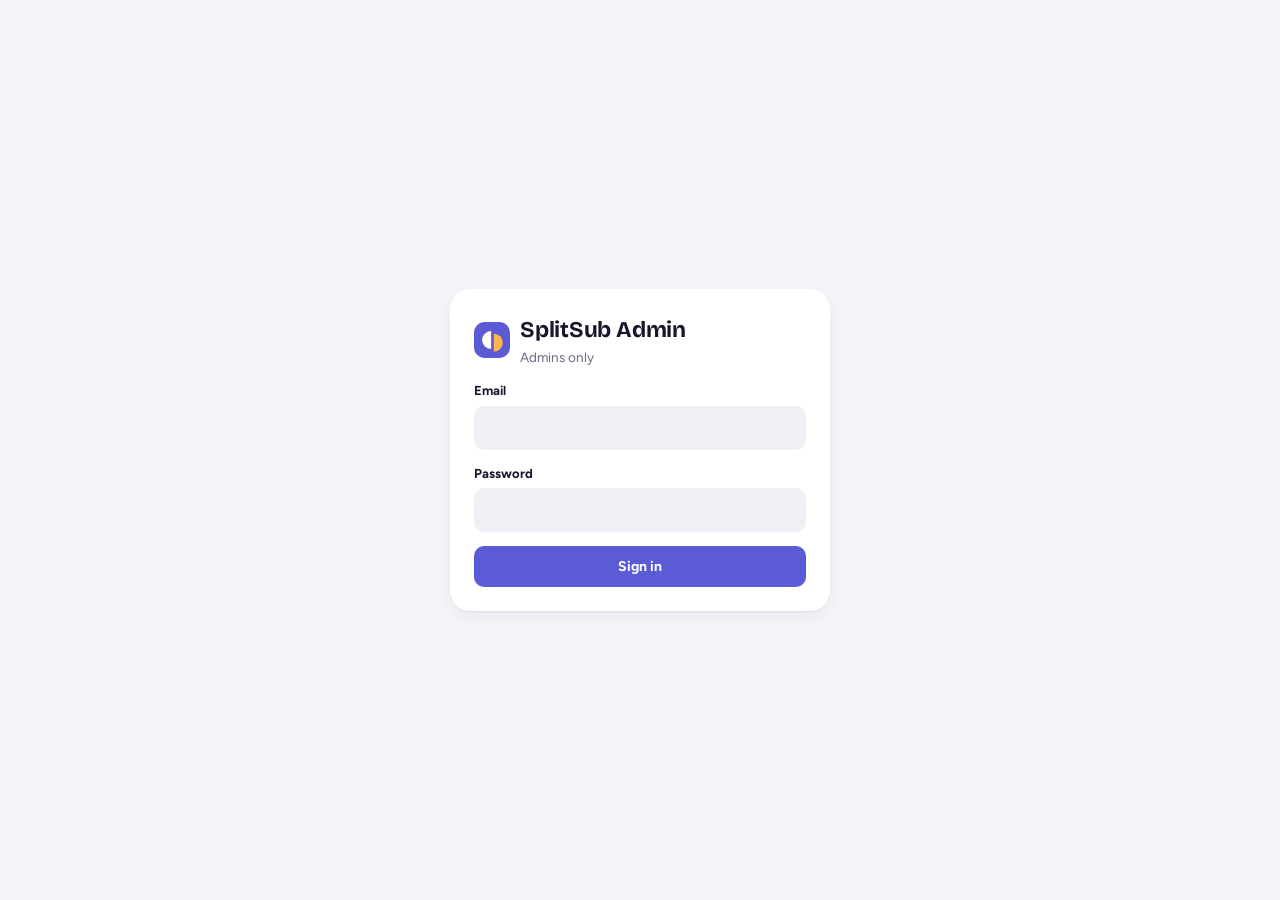
==== admin/index.html @ e093f797 "Rename brand to SplitSub (site, admin, emails, database text, tests) Co-Authored-By: Claude Sonnet 5" ====
<!doctype html>
<html lang="en">
<head>
<meta charset="utf-8">
<meta name="viewport" content="width=device-width, initial-scale=1, viewport-fit=cover">
<title>SplitSub Admin</title>
<meta name="robots" content="noindex, nofollow">
<meta name="theme-color" content="#17172B">
<link rel="icon" href="../logo-mark.svg" type="image/svg+xml">
<link rel="preconnect" href="https://fonts.googleapis.com">
<link rel="preconnect" href="https://fonts.gstatic.com" crossorigin>
<link rel="stylesheet" href="https://fonts.googleapis.com/css2?family=Bricolage+Grotesque:opsz,wght@12..96,700;12..96,800&family=Figtree:wght@400;500;600;700&display=swap">
<!--
  SUBSPLIT · ADMIN DASHBOARD (separate app, deployed at /admin/)
  This page holds NO data and NO secrets. After sign-in it asks the database
  "is this user an admin?" (admin_me). Every admin function in the database
  checks again and returns 403 to anyone who is not in public.admin_users.
  Hiding this page is NOT the security: the database is.
-->
<style>
:root{
  --bg:#F4F4F9; --surface:#FFFFFF; --surface-2:#EFEFF6; --ink:#17172B; --muted:#6B6B85; --line:#E3E3EE;
  --brand:#5B5BD6; --brand-ink:#FFFFFF; --brand-soft:#ECECFD; --brand-strong:#3F3FB0;
  --side:#17172B; --side-ink:#D9D9EA; --side-active:#2A2A48;
  --good:#14905F; --good-soft:#E1F5EC; --warn:#A15C00; --warn-soft:#FFF1D9; --bad:#C93A3A; --bad-soft:#FDE7E7;
  --scrim:rgba(23,23,43,.45); --shadow:0 1px 2px rgba(23,23,43,.05),0 6px 18px rgba(23,23,43,.05);
  --f-display:'Bricolage Grotesque','Segoe UI',system-ui,sans-serif; --f-body:'Figtree',system-ui,-apple-system,'Segoe UI',Roboto,sans-serif;
}
@media (prefers-color-scheme: dark){:root:not([data-theme="light"]){
  --bg:#0F0F1A; --surface:#181826; --surface-2:#212134; --ink:#ECECF6; --muted:#9C9CB8; --line:#2B2B42;
  --brand:#8B8BFF; --brand-ink:#0F0F1A; --brand-soft:#252550; --brand-strong:#BDBDFF;
  --side:#0B0B14; --side-ink:#C9C9DE; --side-active:#22223A;
  --good:#5AD39B; --good-soft:#15352A; --warn:#F5BC5B; --warn-soft:#3A2C12; --bad:#FF8A8A; --bad-soft:#3E1C1F;
  --scrim:rgba(0,0,0,.6); --shadow:0 1px 2px rgba(0,0,0,.3); color-scheme:dark;
}}
:root[data-theme="dark"]{
  --bg:#0F0F1A; --surface:#181826; --surface-2:#212134; --ink:#ECECF6; --muted:#9C9CB8; --line:#2B2B42;
  --brand:#8B8BFF; --brand-ink:#0F0F1A; --brand-soft:#252550; --brand-strong:#BDBDFF;
  --side:#0B0B14; --side-ink:#C9C9DE; --side-active:#22223A;
  --good:#5AD39B; --good-soft:#15352A; --warn:#F5BC5B; --warn-soft:#3A2C12; --bad:#FF8A8A; --bad-soft:#3E1C1F;
  --scrim:rgba(0,0,0,.6); --shadow:0 1px 2px rgba(0,0,0,.3); color-scheme:dark;
}
*{box-sizing:border-box} [hidden]{display:none!important}
html{-webkit-text-size-adjust:100%}
body{margin:0;background:var(--bg);color:var(--ink);font:15px/1.5 var(--f-body);-webkit-font-smoothing:antialiased}
button{font:inherit;color:inherit} h1,h2,h3{font-family:var(--f-display);margin:0;letter-spacing:-.01em;text-wrap:balance} p{margin:0}
:focus-visible{outline:2px solid var(--brand);outline-offset:2px}
.ic{width:18px;height:18px;flex:none}
.muted{color:var(--muted)} .sm{font-size:13.5px} .xs{font-size:12px} .num{font-variant-numeric:tabular-nums}
.row{display:flex;align-items:center;gap:10px} .between{justify-content:space-between} .grow{flex:1;min-width:0} .wrap-row{display:flex;flex-wrap:wrap;gap:8px}

/* layout: sidebar on desktop, scrolling tab bar on phones */
.layout{display:grid;grid-template-columns:232px 1fr;min-height:100vh}
.side{background:var(--side);color:var(--side-ink);padding:18px 12px;position:sticky;top:0;height:100vh;overflow:auto;display:flex;flex-direction:column;gap:4px}
.brandline{display:flex;align-items:center;gap:10px;padding:4px 8px 16px;font:800 19px var(--f-display);color:#fff}
.brandline svg{width:30px;height:30px}
.brandline span small{display:block;font:600 11px var(--f-body);letter-spacing:.08em;text-transform:uppercase;color:var(--side-ink);opacity:.7}
.side button.nav{display:flex;align-items:center;gap:10px;width:100%;background:none;border:0;color:var(--side-ink);padding:9px 10px;border-radius:10px;cursor:pointer;font-weight:600;font-size:14px;text-align:left}
.side button.nav[aria-current="page"]{background:var(--side-active);color:#fff}
.side .badge{margin-left:auto}
.side .who{margin-top:auto;padding:12px 8px 0;border-top:1px solid rgba(255,255,255,.08);font-size:13px;display:grid;gap:8px}
.main{min-width:0;padding:24px;display:grid;gap:18px;align-content:start;max-width:1100px}
.topnav{display:none}
@media (max-width:900px){
  .layout{grid-template-columns:1fr}
  .side{display:none}
  .topnav{display:block;position:sticky;top:env(safe-area-inset-top,0px);z-index:20;background:var(--side);color:var(--side-ink)}
  .topnav .bar1{display:flex;align-items:center;justify-content:space-between;padding:10px 16px}
  .topnav .tabs-x{display:flex;gap:4px;overflow-x:auto;padding:0 12px 10px;scrollbar-width:none}
  .topnav .tabs-x::-webkit-scrollbar{display:none}
  .topnav button.nav{background:none;border:0;color:var(--side-ink);padding:7px 12px;border-radius:999px;white-space:nowrap;font-weight:600;font-size:13.5px;cursor:pointer;display:inline-flex;gap:6px;align-items:center}
  .topnav button.nav[aria-current="page"]{background:var(--side-active);color:#fff}
  .main{padding:16px}
}
.ptitle{display:flex;align-items:flex-end;justify-content:space-between;gap:12px;flex-wrap:wrap}
.ptitle h1{font-size:26px}
.badge{background:#FFB547;color:#3A2400;border-radius:99px;font-size:11px;font-weight:800;padding:1px 7px}

.btn{display:inline-flex;align-items:center;justify-content:center;gap:6px;border:1px solid transparent;background:var(--surface-2);color:var(--ink);padding:9px 14px;border-radius:10px;font-weight:700;font-size:14px;cursor:pointer;min-height:40px;text-decoration:none}
.btn.primary{background:var(--brand);color:var(--brand-ink)} .btn.soft{background:var(--brand-soft);color:var(--brand-strong)}
.btn.line{background:transparent;border-color:var(--line)} .btn.danger{background:var(--bad-soft);color:var(--bad)} .btn.good{background:var(--good-soft);color:var(--good)}
.btn.sm{min-height:34px;padding:6px 11px;font-size:13px} .btn.block{width:100%} .btn:disabled{opacity:.5;cursor:not-allowed}
.btn[data-armed]{background:var(--bad);color:#fff}
.link{background:none;border:0;padding:0;color:var(--brand-strong);font-weight:700;cursor:pointer}

.card{background:var(--surface);border-radius:16px;padding:16px;box-shadow:var(--shadow);display:grid;gap:10px;min-width:0}
.card h3{font-size:16px}
.card.tap{cursor:pointer}
.grid{display:grid;gap:12px;grid-template-columns:repeat(auto-fill,minmax(300px,1fr))}
.stats{display:grid;gap:10px;grid-template-columns:repeat(auto-fill,minmax(170px,1fr))}
.stat{background:var(--surface);border-radius:14px;padding:14px;box-shadow:var(--shadow);display:grid;gap:2px}
.stat span{font-size:12px;color:var(--muted);font-weight:600}
.stat b{font:800 21px var(--f-display)}
.stat.alert b{color:var(--warn)}
.chips{display:flex;gap:6px;flex-wrap:wrap}
.chip{border:1px solid var(--line);background:var(--surface);color:var(--ink);border-radius:999px;padding:6px 12px;font-weight:600;font-size:13px;cursor:pointer;white-space:nowrap}
.chip[aria-pressed="true"]{background:var(--ink);color:var(--bg);border-color:var(--ink)}
.pill{display:inline-flex;align-items:center;padding:2px 9px;border-radius:999px;font-size:11.5px;font-weight:700;white-space:nowrap}
.pill.good{background:var(--good-soft);color:var(--good)} .pill.warn{background:var(--warn-soft);color:var(--warn)} .pill.bad{background:var(--bad-soft);color:var(--bad)}
.pill.neutral{background:var(--surface-2);color:var(--muted)} .pill.brand{background:var(--brand-soft);color:var(--brand-strong)}
.tile{width:38px;height:38px;border-radius:11px;display:grid;place-items:center;font:800 16px var(--f-display);flex:none;overflow:hidden}
.tile img{width:100%;height:100%;object-fit:cover}
.rows{background:var(--surface);border-radius:16px;box-shadow:var(--shadow);overflow:hidden}
.rows>div{display:flex;align-items:center;gap:12px;padding:12px 14px;border-bottom:1px solid var(--line)}
.rows>div:last-child{border-bottom:0}
.rows>div.tap{cursor:pointer} .rows>div.tap:hover{background:var(--surface-2)}
.amt{font-weight:800;white-space:nowrap;text-align:right} .amt.in{color:var(--good)} .amt.out{color:var(--ink)}
.kv{display:grid;border:1px solid var(--line);border-radius:12px;overflow:hidden}
.kv>div{display:flex;justify-content:space-between;gap:12px;padding:8px 12px;border-bottom:1px solid var(--line);font-size:14px}
.kv>div:last-child{border-bottom:0} .kv span{color:var(--muted)} .kv b{text-align:right;overflow-wrap:anywhere}
.tip{background:var(--surface-2);border-radius:10px;padding:10px 12px;font-size:13.5px;color:var(--muted)}
.tip.warn{background:var(--warn-soft);color:var(--warn)} .tip.bad{background:var(--bad-soft);color:var(--bad)} .tip.good{background:var(--good-soft);color:var(--good)}
.secret{white-space:pre-wrap;background:var(--surface-2);border-radius:10px;padding:10px 12px;font-size:14px;overflow-wrap:anywhere}
.form{display:grid;gap:12px}
.field{display:grid;gap:5px;min-width:0}
.field label{font-size:13px;font-weight:700} .field small{color:var(--muted);font-size:12px}
.two{display:grid;grid-template-columns:1fr 1fr;gap:10px}
@media (max-width:520px){.two{grid-template-columns:1fr}}
input,select,textarea{font:inherit;font-size:16px;color:var(--ink);background:var(--surface-2);border:1.5px solid transparent;border-radius:10px;padding:9px 12px;width:100%}
input:focus,select:focus,textarea:focus{outline:none;border-color:var(--brand);background:var(--surface)}
input[type=color]{padding:3px;height:42px}
textarea{min-height:80px;resize:vertical}
.check{display:flex;gap:8px;align-items:flex-start;font-size:14px;cursor:pointer}
.check input{width:18px;height:18px;margin:2px 0 0;flex:none;accent-color:var(--brand)}
.search{display:flex;gap:8px}
.search input{max-width:360px}
.msg{padding:8px 12px;border-radius:12px;max-width:85%;font-size:14px;white-space:pre-wrap}
.msg.admin{background:var(--brand-soft);justify-self:end} .msg.user{background:var(--surface-2)}
.diff{font-family:ui-monospace,Menlo,Consolas,monospace;font-size:12px;background:var(--surface-2);border-radius:8px;padding:8px;overflow-x:auto;white-space:pre}

.sheet-wrap{position:fixed;inset:0;z-index:60;background:var(--scrim);display:flex;justify-content:flex-end}
.sheet{background:var(--bg);width:100%;max-width:560px;height:100%;overflow:auto;padding:18px 18px calc(24px + env(safe-area-inset-bottom,0px));display:grid;gap:14px;align-content:start;box-shadow:-10px 0 40px rgba(0,0,0,.15)}
.sheet h2{font-size:21px}
.x{background:var(--surface-2);border:0;width:34px;height:34px;border-radius:50%;display:grid;place-items:center;cursor:pointer;color:var(--muted);flex:none}
#toast{position:fixed;left:50%;transform:translateX(-50%);bottom:calc(20px + env(safe-area-inset-bottom,0px));z-index:80;background:var(--ink);color:var(--bg);padding:11px 16px;border-radius:12px;font-weight:600;font-size:14px;max-width:calc(100% - 32px)}
.center{min-height:100vh;display:grid;place-items:center;padding:16px}
.login{width:100%;max-width:380px;background:var(--surface);border-radius:20px;padding:24px;box-shadow:var(--shadow);display:grid;gap:14px}
.empty{padding:28px;text-align:center;color:var(--muted);border:1.5px dashed var(--line);border-radius:16px}
</style>
</head>
<body>
<div id="app"><div class="center muted">Loading…</div></div>
<div id="sheet" class="sheet-wrap" hidden><div class="sheet" id="sheet-box" role="dialog" aria-modal="true"></div></div>
<div id="toast" role="status" hidden></div>
<script src="../config.js"></script>
<script src="../api.js"></script>
<script>
/* =====================================================================
   SplitSub Admin
   ===================================================================== */
const $ = (s, r = document) => r.querySelector(s);
const esc = s => String(s ?? '').replace(/[&<>"']/g, c => ({'&':'&amp;','<':'&lt;','>':'&gt;','"':'&quot;',"'":'&#39;'}[c]));
const naira = k => { k = Number(k) || 0; const f = k % 100 !== 0; return '₦' + (k / 100).toLocaleString('en-NG', {minimumFractionDigits: f ? 2 : 0, maximumFractionDigits: 2}); };
const toKobo = v => Math.round((parseFloat(String(v).replace(/[,₦\s]/g, '')) || 0) * 100);
const nairaInput = k => k == null ? '' : (k / 100).toFixed(k % 100 ? 2 : 0);
const fmtDT = t => t ? new Date(t).toLocaleString('en-GB', {day:'numeric', month:'short', year:'numeric', hour:'numeric', minute:'2-digit'}) : '—';
const fmtD = t => t ? new Date(t).toLocaleDateString('en-GB', {day:'numeric', month:'short', year:'numeric'}) : '—';
function textOn(hex){ const h = (hex || '#5B5BD6').replace('#', ''); const [r, g, b] = [0, 2, 4].map(i => parseInt(h.substr(i, 2), 16) / 255); return (0.2126*r + 0.7152*g + 0.0722*b) > 0.62 ? '#1A1A1A' : '#FFFFFF'; }
const tile = o => o.logo_url ? `<span class="tile" style="background:${esc(o.logo_color)}"><img src="${esc(o.logo_url)}" alt=""></span>` : `<span class="tile" style="background:${esc(o.logo_color || '#5B5BD6')};color:${textOn(o.logo_color)}">${esc((o.service || o.name || '?')[0])}</span>`;
const seatPrice = (normal, seats, markup) => Math.round(normal * (100 + markup) / 100 / seats / 100) * 100;
const ACCESS = {LOGIN:'Shared login', INVITE:'Invite', FAMILY:'Family invite', TEAM:'Team invite', DATA:'Data to member\'s line', OTHER:'Other'};
const ICONS = {
  home:'<path d="M3 11 12 4l9 7"/><path d="M5 10v10h14V10"/>', users:'<circle cx="9" cy="8" r="3.5"/><path d="M2.5 20a6.5 6.5 0 0 1 13 0"/><path d="M16 4.6a3.5 3.5 0 0 1 0 6.8M18 14a6.5 6.5 0 0 1 3.5 6"/>',
  grid:'<rect x="3" y="3" width="7" height="7" rx="1.5"/><rect x="14" y="3" width="7" height="7" rx="1.5"/><rect x="3" y="14" width="7" height="7" rx="1.5"/><rect x="14" y="14" width="7" height="7" rx="1.5"/>',
  list:'<path d="M8 6h13M8 12h13M8 18h13M3 6h.01M3 12h.01M3 18h.01"/>', seat:'<path d="M6 10V6a2 2 0 0 1 2-2h8a2 2 0 0 1 2 2v4"/><path d="M4 10h16v6H4zM6 16v4M18 16v4"/>',
  card:'<rect x="2.5" y="5" width="19" height="14" rx="2.5"/><path d="M2.5 10h19"/>', book:'<path d="M4 4h11a3 3 0 0 1 3 3v13H7a3 3 0 0 1-3-3z"/><path d="M4 17a3 3 0 0 1 3-3h11"/>',
  bank:'<path d="M3 10 12 4l9 6"/><path d="M5 10v8M9.5 10v8M14.5 10v8M19 10v8M3 20h18"/>', flag:'<path d="M5 21V4M5 4h11l-2 4 2 4H5"/>',
  chat:'<path d="M4 19.5 5.3 16A8 8 0 1 1 8 18.7z"/>', cog:'<circle cx="12" cy="12" r="3"/><path d="M19.4 15a1.7 1.7 0 0 0 .3 1.8l.1.1a2 2 0 1 1-2.8 2.8l-.1-.1a1.7 1.7 0 0 0-1.8-.3 1.7 1.7 0 0 0-1 1.5V21a2 2 0 1 1-4 0v-.1a1.7 1.7 0 0 0-1.1-1.5 1.7 1.7 0 0 0-1.8.3l-.1.1a2 2 0 1 1-2.8-2.8l.1-.1a1.7 1.7 0 0 0 .3-1.8 1.7 1.7 0 0 0-1.5-1H3a2 2 0 1 1 0-4h.1a1.7 1.7 0 0 0 1.5-1.1 1.7 1.7 0 0 0-.3-1.8l-.1-.1a2 2 0 1 1 2.8-2.8l.1.1a1.7 1.7 0 0 0 1.8.3H9a1.7 1.7 0 0 0 1-1.5V3a2 2 0 1 1 4 0v.1a1.7 1.7 0 0 0 1 1.5 1.7 1.7 0 0 0 1.8-.3l.1-.1a2 2 0 1 1 2.8 2.8l-.1.1a1.7 1.7 0 0 0-.3 1.8V9a1.7 1.7 0 0 0 1.5 1H21a2 2 0 1 1 0 4h-.1a1.7 1.7 0 0 0-1.5 1z"/>',
  log:'<path d="M14 3H6a2 2 0 0 0-2 2v14a2 2 0 0 0 2 2h12a2 2 0 0 0 2-2V9z"/><path d="M14 3v6h6M8 13h8M8 17h5"/>',
  check:'<path d="m5 12.5 4.5 4.5L19 7.5"/>', search:'<circle cx="11" cy="11" r="7"/><path d="m20 20-3.5-3.5"/>',
  x:'<path d="M6 6l12 12M18 6 6 18"/>', copy:'<rect x="8" y="8" width="12" height="12" rx="2.5"/><path d="M16 8V6.5A2.5 2.5 0 0 0 13.5 4h-7A2.5 2.5 0 0 0 4 6.5v7A2.5 2.5 0 0 0 6.5 16H8"/>',
  out:'<path d="M15 4h3.5A1.5 1.5 0 0 1 20 5.5v13a1.5 1.5 0 0 1-1.5 1.5H15"/><path d="M10 8l-4 4 4 4M6 12h10"/>', plus:'<path d="M12 5v14M5 12h14"/>'
};
const ic = n => `<svg class="ic" viewBox="0 0 24 24" fill="none" stroke="currentColor" stroke-width="1.8" stroke-linecap="round" stroke-linejoin="round" aria-hidden="true">${ICONS[n] || ''}</svg>`;
const LOGO = `<svg viewBox="0 0 40 40" aria-hidden="true"><rect width="40" height="40" rx="12" fill="#5B5BD6"/><path d="M19 10a10 10 0 0 0 0 20z" fill="#fff"/><path d="M22 13a10 10 0 0 1 0 20z" fill="#FFB547"/></svg>`;
const P = (cls, t) => `<span class="pill ${cls}">${esc(t)}</span>`;
const LST = {DRAFT:['neutral','Draft'], PENDING_REVIEW:['warn','Needs review'], LIVE:['good','Live'], PAUSED:['neutral','Paused'], REJECTED:['bad','Rejected'], SUSPENDED:['bad','Suspended'], EXPIRED:['neutral','Expired']};
const MST = {ACTIVE:['good','Active'], DISPUTED:['warn','Disputed'], COMPLETED:['neutral','Completed'], REFUNDED:['bad','Refunded'], PARTIALLY_REFUNDED:['neutral','Part refunded']};
const PST = {PENDING:['warn','Pending'], SUCCESS:['good','Success'], FAILED:['bad','Failed'], ABANDONED:['neutral','Cancelled']};
const WST = {PENDING:['warn','Requested'], APPROVED:['brand','Approved'], PAID:['good','Paid'], REJECTED:['bad','Rejected']};
const XST = {PENDING:['warn','Pending'], APPROVED:['good','Approved'], REJECTED:['bad','Rejected']};
const RST = {PENDING:['warn','Waiting'], IN_PROGRESS:['brand','In progress'], ADDED:['good','Added'], DECLINED:['bad','Declined']};
const DST = {OPEN:['warn','Open'], IN_REVIEW:['brand','In review'], RESOLVED:['good','Resolved'], CLOSED:['neutral','Closed']};
const TST = {OPEN:['warn','Waiting for us'], ANSWERED:['good','Answered'], CLOSED:['neutral','Closed']};
const pill = (map, k) => P(...(map[k] || ['neutral', k]));

const PAGES = [['dashboard','Dashboard','home'],['desk','Approval desk','check'],['search','Find transaction','search'],['users','Users','users'],['services','Services','grid'],['listings','Listings','list'],
  ['proofs','Proof verification','check'],['memberships','Memberships','seat'],['chats','Order chats','chat'],['payments','Payments','card'],['wallet','Wallet ledger','book'],['credits','Wallet credits','plus'],
  ['withdrawals','Withdrawals','bank'],['disputes','Disputes','flag'],['support','Support','chat'],['requests','Subscription requests','list'],['promos','Referrals & promos','flag'],['audit','Audit logs','log'],['settings','Settings','cog']];
let BADGE = {};
let ME = null, DASH = null, SETTINGS = null, page = 'dashboard', filter = {}, cache = {};
try { page = PAGES.some(p => p[0] === sessionStorage.getItem('admin-page')) ? sessionStorage.getItem('admin-page') : 'dashboard'; } catch(e){}
const app = $('#app');
let toastT;
function toast(m){ const t = $('#toast'); t.textContent = m; t.hidden = false; clearTimeout(toastT); toastT = setTimeout(() => t.hidden = true, 4200); }
function openSheet(title, body){ $('#sheet-box').innerHTML = `<div class="row between"><h2>${title}</h2><button class="x" data-act="close" aria-label="Close">${ic('x')}</button></div>${body}`; $('#sheet').hidden = false; $('#sheet-box').scrollTop = 0; }
function closeSheet(){ $('#sheet').hidden = true; }
async function copyText(t){ try { await navigator.clipboard.writeText(t); toast('Copied.'); } catch(e){ toast(t); } }

/* ---------- sign-in + admin check ---------- */
function loginScreen(msg){
  app.innerHTML = `<div class="center"><form class="login" id="f-login" novalidate>
    <div class="row">${LOGO.replace('<svg', '<svg style="width:36px;height:36px"')}<div><h2>SplitSub Admin</h2><p class="muted sm">Admins only</p></div></div>
    ${msg ? `<p class="tip bad">${esc(msg)}</p>` : ''}
    <div class="field"><label for="l-email">Email</label><input id="l-email" type="email" autocomplete="username" autocapitalize="none"></div>
    <div class="field"><label for="l-pass">Password</label><input id="l-pass" type="password" autocomplete="current-password"></div>
    <button class="btn primary block" type="submit">Sign in</button></form></div>`;
}
function deniedScreen(){
  app.innerHTML = `<div class="center"><div class="login"><h2>Access denied</h2><p class="muted">This account is not a SplitSub admin. Admin access can only be given by an existing admin.</p>
    <a class="btn primary block" href="../">Go to SplitSub</a><button class="btn line block" data-act="logout">Sign out</button></div></div>`;
}
async function boot(){
  if (!API.configured){ app.innerHTML = `<div class="center"><div class="login"><h2>Not connected</h2><p class="muted">Add your Supabase URL and publishable key to config.js.</p></div></div>`; return; }
  API.consumeAuthRedirect();
  if (!API.user){ loginScreen(); return; }
  try { ME = await API.rpc('admin_me'); }
  catch(e){ if (e.status === 403) { deniedScreen(); return; } if (e.status === 401){ API.forgetSession(); loginScreen('Your session expired. Please sign in again.'); return; } loginScreen(e.message); return; }
  try { SETTINGS = await API.rpc('admin_get_settings'); } catch(e){ SETTINGS = {categories:[]}; }
  await show(page);
}

/* ---------- shell ---------- */
function badges(){ return {listings:BADGE.listings, withdrawals:BADGE.withdrawals, disputes:BADGE.disputes, support:BADGE.support, proofs:BADGE.proofs, requests:BADGE.requests, desk:BADGE.desk}; }
function shell(inner){
  const b = badges();
  const navBtn = ([k, l, i]) => `<button class="nav" data-act="go" data-v="${k}" ${page === k ? 'aria-current="page"' : ''}>${ic(i)}<span>${l}</span>${b[k] ? `<span class="badge">${b[k]}</span>` : ''}</button>`;
  return `<div class="layout">
    <aside class="side">${`<div class="brandline">${LOGO}<span>SplitSub<small>Admin</small></span></div>`}${PAGES.map(navBtn).join('')}
      <div class="who"><span>@${esc(ME.username)}</span><button class="btn sm line" style="color:var(--side-ink);border-color:rgba(255,255,255,.15)" data-act="logout">${ic('out')} Sign out</button></div></aside>
    <div style="min-width:0"><div class="topnav"><div class="bar1"><div class="brandline" style="padding:0">${LOGO}<span>Admin</span></div><button class="btn sm line" style="color:var(--side-ink);border-color:rgba(255,255,255,.15)" data-act="logout">Sign out</button></div>
      <div class="tabs-x">${PAGES.map(navBtn).join('')}</div></div>
      <main class="main">${inner}</main></div></div>`;
}
async function show(p, keepFilter){
  page = p; try { sessionStorage.setItem('admin-page', p); } catch(e){}
  if (!keepFilter) filter = {};
  app.innerHTML = shell(`<p class="muted">Loading…</p>`);
  try {
    [DASH, BADGE] = await Promise.all([API.rpc('admin_dashboard'), API.rpc('admin_badges')]);
    app.innerHTML = shell(await PAGE[p]());
  } catch(e){
    if (e.status === 403){ deniedScreen(); return; }
    app.innerHTML = shell(`<div class="tip bad">${esc(e.message)}</div><button class="btn primary" data-act="go" data-v="${p}">Try again</button>`);
  }
}
const reload = () => show(page, true);
function chipsFor(key, options, current){ return `<div class="chips">${options.map(([v, l]) => `<button class="chip" data-act="filter" data-k="${key}" data-v="${v}" aria-pressed="${(current || '') === v}">${l}</button>`).join('')}</div>`; }

/* ---------- pages ---------- */
const PAGE = {
  async dashboard(){
    const d = DASH;
    const s = (label, v, alert) => `<div class="stat ${alert ? 'alert' : ''}"><span>${label}</span><b class="num">${v}</b></div>`;
    const todo = [[d.pending_reviews, 'listing(s) to review', 'listings'], [d.open_disputes, 'open dispute(s)', 'disputes'], [d.withdrawals_due, 'withdrawal(s) to pay', 'withdrawals'],
      [d.open_tickets, 'support message(s) waiting', 'support'], [d.pending_payments, 'payment(s) stuck in pending', 'payments']].filter(x => x[0]);
    return `<div class="ptitle"><h1>Dashboard</h1>${d.ledger_ok ? P('good', 'Ledger balanced') : `<button class="btn danger sm" data-act="go" data-v="wallet">Ledger mismatch: check now</button>`}</div>
    <div class="stats">
      ${s('Users', d.users)}${s('Hosts', d.hosts)}${s('Live listings', d.live_listings)}${s('Active seats', d.active_memberships)}
      ${s('Payments today', naira(d.payments_today_kobo))}${s('Money held for hosts', naira(d.escrow_kobo))}${s('Platform fees earned', naira(d.fees_kobo))}
      ${s('Customer wallets', naira(d.wallets_kobo))}${s('Host earnings owed', naira(d.earnings_kobo))}${s('Withdrawals to pay', naira(d.withdrawals_due_kobo), d.withdrawals_due)}
    </div>
    <div class="grid">
      <div class="card"><h3>Needs attention</h3>${todo.length ? todo.map(([n, l, p]) => `<button class="btn line block" style="justify-content:space-between" data-act="go" data-v="${p}"><span>${n} ${l}</span><span>→</span></button>`).join('') : '<p class="muted sm">Nothing waiting. All clear.</p>'}</div>
      <div class="card"><h3>Recent admin activity</h3>${d.recent.length ? d.recent.map(a => `<div class="row between sm"><span><b>${esc(a.action.replace(/_/g, ' ').toLowerCase())}</b> · ${esc(a.entity)} <span class="muted">by @${esc(a.admin || '?')}</span></span><span class="muted xs">${fmtDT(a.created_at)}</span></div>`).join('') : '<p class="muted sm">No activity yet.</p>'}</div>
    </div>
    <p class="tip">Money owed to people (customer wallets + host earnings + money held + withdrawals to pay) must always be in your bank or Paystack balance.</p>`;
  },

  async users(){
    const list = cache.users = await API.rpc('admin_users', {p_search:filter.q || ''});
    return `<div class="ptitle"><h1>Users</h1><span class="muted">${list.length} shown</span></div>
    <form class="search" id="f-usearch"><input id="u-q" type="search" placeholder="Name, @username, email or phone" value="${esc(filter.q || '')}"><button class="btn primary">Search</button></form>
    <div class="rows">${list.length ? list.map(u => `<div class="tap" data-act="user" data-id="${u.id}">
      <span class="grow"><b>${esc(u.full_name || u.email)}</b> <span class="muted sm">@${esc(u.username)}</span><br><span class="muted xs">${esc(u.email)} · ${esc(u.phone || 'no phone')} · joined ${fmtD(u.created_at)}</span></span>
      <span class="wrap-row" style="justify-content:flex-end">${u.is_admin ? P('brand', 'Admin') : ''}${u.verified_host ? P('good', 'Verified host') : ''}${u.status === 'SUSPENDED' ? P('bad', 'Suspended') : ''}</span>
      <span class="amt num">${naira(u.wallet_kobo)}<br><span class="muted xs">earn ${naira(u.earnings_kobo)}</span></span></div>`).join('') : '<div><span class="muted">No users match.</span></div>'}</div>`;
  },

  async services(){
    const list = cache.services = await API.rpc('admin_services');
    return `<div class="ptitle"><h1>Services & pricing rules</h1><button class="btn primary" data-act="svc">${ic('plus')} Add service</button></div>
    <p class="tip">Normal prices, seat limits, markup ranges (10%–30%), access methods and durations live here. Hosts cannot change them. Changes apply to all listings straight away and are recorded in the audit log.</p>
    <div class="grid">${list.map(s => `<div class="card">
      <div class="row">${tile(s)}<div class="grow"><h3>${esc(s.name)}</h3><p class="muted xs">${esc(s.category)}</p></div>${s.active ? P('good', 'On') : P('neutral', 'Off')}</div>
      ${s.sharing_rules ? `<p class="sm muted">${esc(s.sharing_rules)}</p>` : ''}
      ${s.notes ? `<p class="tip">${esc(s.notes)}</p>` : ''}
      <div class="rows" style="box-shadow:none;border:1px solid var(--line)">${s.plans.map(p => `<div class="tap" data-act="plan" data-id="${p.id}" data-s="${s.id}">
        <span class="grow"><b>${esc(p.name)}</b> ${p.active ? '' : P('neutral', 'Off')}<br><span class="muted xs">${naira(p.normal_price_kobo)} · ${p.max_seats} seats · ${ACCESS[p.access_type]} · ${p.duration_days} days · markup ${p.min_markup_pct}–${p.max_markup_pct}% · ${p.listings} listing(s)</span></span>
        <span class="amt num">${naira(p.example_seat_kobo)}<br><span class="muted xs">max seat price</span></span></div>`).join('') || '<div><span class="muted sm">No plans yet.</span></div>'}</div>
      <div class="wrap-row"><button class="btn sm soft" data-act="svc" data-id="${s.id}">Edit service</button><button class="btn sm line" data-act="plan" data-s="${s.id}">${ic('plus')} Add plan</button></div>
    </div>`).join('')}</div>`;
  },

  async listings(){
    const st = filter.status ?? 'PENDING_REVIEW';
    const list = cache.listings = await API.rpc('admin_listings', {p_status:st});
    return `<div class="ptitle"><h1>Listings</h1></div>
    ${chipsFor('status', [['PENDING_REVIEW','Needs review'],['LIVE','Live'],['PAUSED','Paused'],['REJECTED','Rejected'],['SUSPENDED','Suspended'],['DRAFT','Draft'],['EXPIRED','Expired'],['','All']], st)}
    <div class="rows">${list.length ? list.map(l => `<div class="tap" data-act="listing" data-id="${l.id}">${tile(l)}
      <span class="grow"><b>${esc(l.service)} · ${esc(l.plan)}</b><br><span class="muted xs">@${esc(l.host_username)}${l.host_verified ? ' ✓' : ''} · ${l.markup_pct}% markup · ${l.seats_occupied}/${l.seats_total} seats · ${l.proof_uploaded ? 'proof uploaded' : 'no proof'} · ${fmtD(l.submitted_at || l.created_at)}</span></span>
      ${pill(LST, l.status)}<span class="amt num">${naira(l.seat_kobo)}</span></div>`).join('') : '<div><span class="muted">Nothing here.</span></div>'}</div>`;
  },

  async memberships(){
    const st = filter.status ?? 'ACTIVE';
    const list = cache.memberships = await API.rpc('admin_memberships', {p_status:st});
    return `<div class="ptitle"><h1>Memberships</h1></div>
    ${chipsFor('status', [['ACTIVE','Active'],['DISPUTED','Disputed'],['COMPLETED','Completed'],['REFUNDED','Refunded'],['PARTIALLY_REFUNDED','Part refunded'],['','All']], st)}
    <div class="rows">${list.length ? list.map(m => `<div class="tap" data-act="membership" data-id="${m.id}">
      <span class="grow"><b>${esc(m.service)} · ${esc(m.plan)}</b><br><span class="muted xs">${esc(m.txn_ref || '')} · @${esc(m.buyer)} → host @${esc(m.host)} · ${fmtD(m.starts_at)} – ${fmtD(m.ends_at)} · money ${m.escrow.toLowerCase()}${m.escrow === 'HELD' ? ' until ' + fmtD(m.release_at) : ''}</span></span>
      ${pill(MST, m.status)}<span class="amt num">${naira(m.amount_kobo)}</span></div>`).join('') : '<div><span class="muted">Nothing here.</span></div>'}</div>`;
  },

  async payments(){
    const st = filter.status ?? '';
    const list = await API.rpc('admin_payments', {p_status:st});
    return `<div class="ptitle"><h1>Payments (Paystack)</h1></div>
    ${chipsFor('status', [['','All'],['PENDING','Pending'],['SUCCESS','Success'],['FAILED','Failed'],['ABANDONED','Cancelled']], st)}
    <p class="tip">Every payment is verified with Paystack on the server before money reaches a wallet. A pending payment can be re-checked here.</p>
    <div class="rows">${list.length ? list.map(x => `<div>
      <span class="grow"><b>${naira(x.amount_kobo)} · ${x.purpose === 'SEAT' ? 'Seat' : 'Top-up'}</b> <span class="muted sm">@${esc(x.user)}</span><br><span class="muted xs">${esc(x.reference)} · ${fmtDT(x.created_at)}${x.channel ? ' · ' + esc(x.channel) : ''}${x.note ? ' · ' + esc(x.note) : ''}</span></span>
      ${pill(PST, x.status)}${x.status === 'PENDING' ? `<button class="btn sm soft" data-act="recheck" data-v="${esc(x.reference)}">Check with Paystack</button>` : ''}</div>`).join('') : '<div><span class="muted">No payments.</span></div>'}</div>`;
  },

  async wallet(){
    const [bad, list] = await Promise.all([API.rpc('admin_ledger_check'), API.rpc('admin_ledger', {p_type:filter.type || ''})]);
    const types = ['','TOP_UP','SUBSCRIPTION','PURCHASE_FEE','HOST_EARNING_PENDING','PENDING_RELEASED','HOST_EARNING','PLATFORM_FEE','REFUND','EARNING_REVERSED','WITHDRAWAL','WITHDRAWAL_FEE','WITHDRAWAL_REVERSED','TRANSFER_IN','TRANSFER_OUT','ADJUSTMENT','ADMIN_CREDIT','REFERRAL_REWARD'];
    return `<div class="ptitle"><h1>Wallet ledger</h1><select id="ledger-type" style="max-width:240px">${types.map(t => `<option value="${t}" ${t === (filter.type || '') ? 'selected' : ''}>${t ? t.replace(/_/g, ' ').toLowerCase() : 'All types'}</option>`).join('')}</select></div>
    ${bad.length ? `<div class="tip bad"><b>${bad.length} account(s) don't match their ledger.</b> ${bad.map(b => `@${esc(b.owner || 'SplitSub')} ${b.kind}: balance ${naira(b.balance_kobo)} vs ledger ${naira(b.ledger_kobo)}`).join('; ')}</div>` : `<p class="tip good">Every balance matches its ledger.</p>`}
    <p class="tip">Every balance change is a row here. Balances are never edited directly. To correct one, use Users → Adjust balance (it adds a ledger row and an audit log).</p>
    <div class="rows">${list.length ? list.map(t => `<div><span class="grow"><b>${esc(t.type.replace(/_/g, ' ').toLowerCase())}</b> <span class="muted sm">@${esc(t.user)} · ${esc(t.account.toLowerCase())}</span><br><span class="muted xs">${esc(t.description)} · ${esc(t.reference)} · ${fmtDT(t.created_at)}</span></span>
      <span class="amt num ${t.amount_kobo > 0 ? 'in' : 'out'}">${t.amount_kobo > 0 ? '+' : '−'}${naira(Math.abs(t.amount_kobo))}<br><span class="muted xs">bal ${naira(t.balance_after_kobo)}</span></span></div>`).join('') : '<div><span class="muted">No entries.</span></div>'}</div>`;
  },

  async withdrawals(){
    const st = filter.status ?? 'PENDING';
    const list = await API.rpc('admin_withdrawals', {p_status:st});
    return `<div class="ptitle"><h1>Withdrawals</h1></div>
    ${chipsFor('status', [['PENDING','Requested'],['APPROVED','Approved'],['PAID','Paid'],['REJECTED','Rejected'],['','All']], st)}
    <p class="tip">Send the money from your bank app or Paystack Transfers first, then tap “Mark as paid”. Rejecting returns the money to the host's earnings.</p>
    <div class="grid">${list.length ? list.map(w => `<div class="card">
      <div class="row between"><div><b class="num" style="font-size:20px">Pay ${naira(w.payout_kobo)}</b><p class="muted sm">Requested ${naira(w.amount_kobo)} − fee ${naira(w.fee_kobo)}<br>@${esc(w.user)} · ${esc(w.full_name)} · ${fmtDT(w.created_at)}<br>ID ${esc(w.reference)}</p></div>${pill(WST, w.status)}</div>
      <div class="kv"><div><span>Bank</span><b>${esc(w.bank_name)}</b></div><div><span>Account number</span><b class="num">${esc(w.account_number)} <button class="link" data-act="copy" data-v="${esc(w.account_number)}">copy</button></b></div><div><span>Account name</span><b>${esc(w.account_name)}</b></div></div>
      ${w.admin_note ? `<p class="tip">${esc(w.admin_note)}</p>` : ''}
      ${w.status === 'PENDING' || w.status === 'APPROVED' ? `<input placeholder="Note (required to reject)" id="wn-${w.id}">
        <div class="wrap-row">${w.status === 'PENDING' ? `<button class="btn sm soft" data-act="wd" data-id="${w.id}" data-v="APPROVE">Approve</button>` : ''}
        <button class="btn sm primary" data-act="wd" data-id="${w.id}" data-v="PAID" data-confirm="Tap again: I sent the money">Mark as paid</button>
        <button class="btn sm danger" data-act="wd" data-id="${w.id}" data-v="REJECT" data-confirm="Tap again to reject">Reject</button></div>` : ''}
    </div>`).join('') : '<div class="empty">Nothing here.</div>'}</div>`;
  },

  async disputes(){
    const st = filter.status ?? 'OPEN';
    const list = await API.rpc('admin_disputes', {p_status:st});
    const reasons = {NOT_WORKING:'Stopped working', NO_ACCESS:'No access/invite', WRONG_PLAN:'Wrong plan', REMOVED:'Removed from plan', OTHER:'Other', HOST_NO_RESPONSE:'Host not responding', INVALID_CREDENTIALS:'Invalid credentials', ACCESS_NOT_WORKING:'Access not working', WRONG_SUBSCRIPTION:'Wrong subscription', PAYMENT_ORDER:'Payment/order problem'};
    return `<div class="ptitle"><h1>Disputes & refunds</h1></div>
    ${chipsFor('status', [['OPEN','Open'],['IN_REVIEW','In review'],['RESOLVED','Resolved'],['CLOSED','Closed'],['','All']], st)}
    <div class="grid">${list.length ? list.map(d => `<div class="card">
      <div class="row between"><div><b>${esc(d.service)} · ${esc(d.plan)}</b><p class="muted sm">${reasons[d.reason] || d.reason} · raised by the <b>${esc((d.raised_by_role || 'BUYER').toLowerCase())}</b> · ${fmtDT(d.created_at)}<br>Order ${esc(d.txn_ref || '')}</p></div>${pill(DST, d.status)}</div>
      <button class="btn sm soft" data-act="achat" data-id="${d.membership_id}">${ic('chat')} Open order chat</button>
      <div class="kv"><div><span>Member</span><b>@${esc(d.buyer)} · ${esc(d.buyer_email)}</b></div><div><span>Access sent to</span><b>${esc(d.contact || '—')}</b></div>
        <div><span>Host</span><b>@${esc(d.host)} · ${esc(d.host_email)}</b></div><div><span>Paid</span><b class="num">${naira(d.amount_kobo)} (${esc(d.escrow.toLowerCase())})</b></div></div>
      <p class="secret">${esc((d.raised_by_role || 'BUYER') === 'HOST' ? 'Host' : 'Member')} report: ${esc(d.details)}</p>
      ${d.host_response ? `<p class="secret">Host: ${esc(d.host_response)}</p>` : '<p class="muted sm">Host has not replied yet.</p>'}
      ${d.resolution ? `<p class="tip good">Resolved: ${esc(d.resolution.replace(/_/g, ' ').toLowerCase())}${d.refund_kobo ? ' · ' + naira(d.refund_kobo) : ''}${d.admin_note ? ' · ' + esc(d.admin_note) : ''}</p>` : ''}
      ${d.status === 'OPEN' || d.status === 'IN_REVIEW' ? `
        <textarea id="dn-${d.id}" placeholder="Note to member and host (required for refunds)"></textarea>
        <div class="row"><input id="da-${d.id}" inputmode="decimal" placeholder="Partial refund ₦" style="max-width:170px"><button class="btn sm soft" data-act="dispute" data-id="${d.id}" data-v="PARTIAL_REFUND" data-confirm="Tap again to refund part">Partial refund</button></div>
        <div class="wrap-row">
          <button class="btn sm line" data-act="dispute" data-id="${d.id}" data-v="IN_REVIEW">Mark in review</button>
          <button class="btn sm line" data-act="dispute" data-id="${d.id}" data-v="REQUEST_PROOF">Ask host for proof</button>
          <button class="btn sm danger" data-act="dispute" data-id="${d.id}" data-v="REFUND" data-confirm="Tap again: full refund">Full refund</button>
          <button class="btn sm good" data-act="dispute" data-id="${d.id}" data-v="RELEASE" data-confirm="Tap again: pay host">Release to host</button>
          <button class="btn sm line" data-act="dispute" data-id="${d.id}" data-v="NO_ACTION">Close (no money change)</button>
          <button class="btn sm danger" data-act="dispute" data-id="${d.id}" data-v="SUSPEND_LISTING" data-confirm="Tap again to suspend listing">Suspend listing</button>
          <button class="btn sm danger" data-act="dispute" data-id="${d.id}" data-v="SUSPEND_HOST" data-confirm="Tap again to suspend host">Suspend host</button>
        </div>` : ''}
    </div>`).join('') : '<div class="empty">No disputes here.</div>'}</div>`;
  },

  async support(){
    const st = filter.status ?? 'OPEN';
    const list = cache.tickets = await API.rpc('admin_tickets', {p_status:st});
    return `<div class="ptitle"><h1>Support</h1></div>
    ${chipsFor('status', [['OPEN','Waiting for us'],['ANSWERED','Answered'],['CLOSED','Closed'],['','All']], st)}
    <div class="rows">${list.length ? list.map(t => `<div class="tap" data-act="ticket" data-id="${t.id}"><span class="grow"><b>${esc(t.subject)}</b><br><span class="muted xs">@${esc(t.user)} · ${esc(t.email)} · ${fmtDT(t.updated_at)} · ${(t.messages || []).length} message(s)</span></span>${pill(TST, t.status)}</div>`).join('') : '<div><span class="muted">No messages here.</span></div>'}</div>`;
  },

  async settings(){
    const s = SETTINGS = await API.rpc('admin_get_settings');
    return `<div class="ptitle"><h1>Platform settings</h1></div>
    <form class="form" id="f-settings" novalidate>
      <div class="card form"><h3>Website text</h3>
        <div class="field"><label for="st-name">Website name</label><input id="st-name" value="${esc(s.site_name)}"></div>
        <div class="field"><label for="st-title">Headline</label><input id="st-title" value="${esc(s.hero_title)}"></div>
        <div class="field"><label for="st-text">Text under the headline</label><textarea id="st-text">${esc(s.hero_text)}</textarea></div>
        <div class="field"><label for="st-notice">Announcement banner (empty = hidden)</label><input id="st-notice" value="${esc(s.notice)}"></div>
        <div class="field"><label for="st-cats">Categories (comma separated)</label><input id="st-cats" value="${esc((s.categories || []).join(', '))}"></div></div>
      <div class="card form"><h3>Support contacts</h3>
        <div class="field"><label for="st-walink">WhatsApp Support Link</label><input id="st-walink" inputmode="url" autocapitalize="none" value="${esc(s.support_whatsapp_link || '')}" placeholder="https://wa.me/2348012345678"><small>Customers tap this to chat with you. Use a wa.me link or a chat.whatsapp.com invite link. Empty = hide the button.</small></div>
        <div class="two"><div class="field"><label for="st-wa">Old WhatsApp number (digits, optional)</label><input id="st-wa" inputmode="tel" value="${esc(s.support_whatsapp)}" placeholder="2348012345678"></div>
        <div class="field"><label for="st-email">Support email</label><input id="st-email" type="email" value="${esc(s.support_email)}"></div></div></div>
      <div class="card form"><h3>Money rules</h3>
        <div class="kv"><div><span>Platform commission</span><b>${s.fee_bps / 100}% (fixed in the database)</b></div><div><span>Host markup limit</span><b>10% to 30% (fixed)</b></div><div><span>Purchase fee</span><b>₦200 flat (fixed)</b></div><div><span>Withdrawal fee</span><b>₦200 flat (fixed)</b></div><div><span>Escrow for host earnings</span><b>30 days (fixed)</b></div><div><span>Minimums</span><b>Deposit ₦100 · Withdrawal ₦1,000 or more</b></div></div>
        <div class="two"><div class="field"><label for="st-minw">Smallest withdrawal (₦)</label><input id="st-minw" inputmode="decimal" value="${nairaInput(s.min_withdrawal_kobo)}"></div>
        <div class="field"><label for="st-mint">Smallest top-up (₦)</label><input id="st-mint" inputmode="decimal" value="${nairaInput(s.min_topup_kobo)}"></div>
        <div class="field"><label for="st-maxt">Largest top-up (₦)</label><input id="st-maxt" inputmode="decimal" value="${nairaInput(s.max_topup_kobo)}"></div>
        <div class="field"><label for="st-renew">Renewal window (days before end)</label><input id="st-renew" inputmode="numeric" value="${s.renewal_window_days}"></div>
        <div class="field"><label for="st-remind">Send “ends soon” reminder (days before)</label><input id="st-remind" inputmode="numeric" value="${s.reminder_days}"></div></div>
        <label class="check"><input type="checkbox" id="st-auto" ${s.auto_approve_listings ? 'checked' : ''}> Auto-approve listings for plans that don't require verification</label></div>
      <button class="btn primary" type="submit">Save settings</button>
    </form>
    <form class="card form" id="f-broadcast" novalidate><h3>Send a notification</h3>
      <div class="field"><label for="bc-title">Title</label><input id="bc-title" maxlength="120"></div>
      <div class="field"><label for="bc-body">Message</label><textarea id="bc-body"></textarea></div>
      <div class="field"><label for="bc-user">Only to this username (empty = everyone)</label><input id="bc-user" autocapitalize="none"></div>
      <button class="btn soft" type="submit" data-confirm="Tap again to send">Send</button></form>`;
  },

  async desk(){
    const d = await API.rpc('admin_approval_desk'), t = d.totals;
    const s = (label, v, alert) => `<div class="stat ${alert ? 'alert' : ''}"><span>${label}</span><b class="num">${v}</b></div>`;
    return `<div class="ptitle"><h1>Payment & Order Approval Desk</h1></div>
    <div class="stats">${s('Pending payments', t.pending_payments + ' · ' + naira(t.pending_payments_kobo), t.pending_payments)}${s('Withdrawals to pay', t.pending_withdrawals + ' · ' + naira(t.pending_withdrawals_kobo), t.pending_withdrawals)}${s('Orders needing attention', t.attention_orders, t.attention_orders)}${s('Rejected / failed (7 days)', t.rejected)}</div>
    <h3>Pending payments</h3>
    <div class="grid">${d.payments.length ? d.payments.map(x => `<div class="card"><div class="row between"><div><b class="num">${naira(x.amount_kobo)}</b> <span class="muted sm">${x.purpose === 'SEAT' ? 'Seat' : 'Deposit'} · @${esc(x.user)}</span><p class="muted xs">${esc(x.reference)} · ${fmtDT(x.created_at)}</p></div>${pill(PST, x.status)}</div>
      <input id="pn-${esc(x.reference)}" placeholder="Reason (required to reject)">
      <div class="wrap-row"><button class="btn sm primary" data-act="recheck" data-v="${esc(x.reference)}">Approve: check with Paystack</button><button class="btn sm danger" data-act="preject" data-v="${esc(x.reference)}" data-confirm="Tap again to reject">Reject</button><button class="btn sm line" data-act="findtx" data-v="${esc(x.reference)}">Details</button></div></div>`).join('') : '<div class="empty">No pending payments.</div>'}</div>
    <h3>Withdrawals waiting</h3>
    <div class="grid">${d.withdrawals.length ? d.withdrawals.map(w => `<div class="card"><div class="row between"><div><b class="num">Pay ${naira(w.payout_kobo)}</b> <span class="muted sm">@${esc(w.user)}</span><p class="muted xs">Requested ${naira(w.amount_kobo)} − fee ${naira(w.fee_kobo)} · ${esc(w.reference)}</p></div>${pill(WST, w.status)}</div>
      <div class="kv"><div><span>Bank</span><b>${esc(w.bank_name)} · ${esc(w.account_number)}</b></div><div><span>Account name</span><b>${esc(w.account_name)}</b></div></div>
      <input id="wn-${w.id}" placeholder="Note (required to reject)">
      <div class="wrap-row">${w.status === 'PENDING' ? `<button class="btn sm soft" data-act="wd" data-id="${w.id}" data-v="APPROVE">Approve</button>` : ''}
        <button class="btn sm primary" data-act="wd" data-id="${w.id}" data-v="PAID" data-confirm="Tap again: I sent the money">Mark as paid</button>
        <button class="btn sm danger" data-act="wd" data-id="${w.id}" data-v="REJECT" data-confirm="Tap again to reject">Reject</button></div></div>`).join('') : '<div class="empty">No withdrawals waiting.</div>'}</div>
    <h3>Orders needing attention</h3>
    <div class="rows">${d.orders.length ? d.orders.map(o => `<div class="tap" data-act="achat" data-id="${o.id}"><span class="grow"><b>${esc(o.service)}</b> <span class="muted sm">${esc(o.txn_ref || '')}</span><br><span class="muted xs">@${esc(o.buyer)} → @${esc(o.host)} · ${esc(o.why)}</span></span>${pill(MST, o.status)}<span class="amt num">${naira(o.total_kobo)}</span></div>`).join('') : '<div><span class="muted">None.</span></div>'}</div>
    <h3>Rejected & failed (last 7 days)</h3>
    <div class="rows">${d.rejected.length ? d.rejected.map(r => `<div class="tap" data-act="findtx" data-v="${esc(r.ref)}"><span class="grow"><b>${esc(r.kind.toLowerCase())}</b> <span class="muted sm">@${esc(r.user)} · ${esc(r.ref)}</span><br><span class="muted xs">${esc(r.note || '')} · ${fmtDT(r.at)}</span></span>${pill({FAILED:['bad','Failed'],ABANDONED:['neutral','Cancelled'],REJECTED:['bad','Rejected']}, r.status)}<span class="amt num">${naira(r.amount_kobo)}</span></div>`).join('') : '<div><span class="muted">None.</span></div>'}</div>
    <h3>Pending by user</h3>
    <div class="rows">${d.by_user.length ? d.by_user.map(u => `<div class="tap" data-act="userid" data-id="${u.user_id}"><span class="grow"><b>@${esc(u.user)}</b><br><span class="muted xs">${u.payments} payment(s) · ${u.withdrawals} withdrawal(s)</span></span><span class="amt num">${naira(u.amount_kobo)}</span></div>`).join('') : '<div><span class="muted">None.</span></div>'}</div>`;
  },

  async search(){
    const r = cache.search;
    return `<div class="ptitle"><h1>Find a transaction</h1></div>
    <form class="search" id="f-search"><input id="sq" placeholder="Transaction ID, order ID, payment reference or withdrawal ID" value="${esc(filter.sq || '')}" autocapitalize="none"><button class="btn primary">Search</button></form>
    <p class="tip">Works with order IDs (SUB-…), payment references (SS-…), withdrawal IDs (WDR-…), ledger IDs (PAY-, REL-, CRD-…) and dispute IDs.</p>
    ${r ? txnView(r) : ''}`;
  },

  async proofs(){
    const st = filter.status ?? 'PENDING';
    const list = cache.proofs = await API.rpc('admin_proofs', {p_status:st});
    return `<div class="ptitle"><h1>Proof of purchase verification</h1></div>
    ${chipsFor('status', [['PENDING','Pending'],['APPROVED','Approved'],['REJECTED','Rejected'],['','All']], st)}
    <p class="tip">A listing cannot go live until its proof is approved here. Open the proof, check that it matches the service and plan, then approve or reject with a reason.</p>
    <div class="rows">${list.length ? list.map(h => `<div class="tap" data-act="proofsheet" data-id="${h.id}"><span class="grow"><b>${esc(h.service)} · ${esc(h.plan)}</b><br><span class="muted xs">@${esc(h.host)}${h.host_verified ? ' ✓' : ''} · submitted ${fmtDT(h.submitted_at)}${h.agreement_at ? ' · escrow agreement ✓' : ''}</span></span>${pill(XST, h.status)}</div>`).join('') : '<div><span class="muted">Nothing here.</span></div>'}</div>`;
  },

  async chats(){
    const list = cache.chats = await API.rpc('admin_order_chats', {p_search:filter.cq || ''});
    return `<div class="ptitle"><h1>Order chats</h1><span class="muted">${list.length} orders</span></div>
    <form class="search" id="f-csearch"><input id="cq" placeholder="Order ID or username" value="${esc(filter.cq || '')}" autocapitalize="none"><button class="btn primary">Search</button></form>
    <div class="rows">${list.length ? list.map(o => `<div class="tap" data-act="achat" data-id="${o.id}">${tile(o)}<span class="grow"><b>${esc(o.service)}</b> <span class="muted sm">${esc(o.txn_ref || '')}</span><br><span class="muted xs">@${esc(o.buyer)} ↔ @${esc(o.host)} · ${o.messages} message(s)${o.last_message ? ' · “' + esc(o.last_message) + '”' : ''}</span></span>${pill(MST, o.status)}</div>`).join('') : '<div><span class="muted">No orders match.</span></div>'}</div>`;
  },

  async requests(){
    const st = filter.status ?? 'PENDING';
    const list = cache.requests = await API.rpc('admin_requests', {p_status:st});
    return `<div class="ptitle"><h1>Subscription requests</h1></div>
    ${chipsFor('status', [['PENDING','Waiting'],['IN_PROGRESS','In progress'],['ADDED','Added'],['DECLINED','Declined'],['','All']], st)}
    <p class="tip">When you add a service with the same name in Services, matching requests close automatically and the users are notified.</p>
    <div class="rows">${list.length ? list.map(r => `<div class="tap" data-act="reqsheet" data-id="${r.id}"><span class="grow"><b>${esc(r.service_name)}</b>${r.same_requests > 1 ? ` <span class="pill brand">${r.same_requests} people asked</span>` : ''}<br><span class="muted xs">@${esc(r.user)} · ${fmtDT(r.created_at)}${r.details ? ' · ' + esc(r.details) : ''}</span></span>${pill(RST, r.status)}</div>`).join('') : '<div><span class="muted">Nothing here.</span></div>'}</div>`;
  },

  async promos(){
    const [list, refs] = await Promise.all([API.rpc('admin_promos'), API.rpc('admin_referrals')]);
    cache.promos = list;
    return `<div class="ptitle"><h1>Referrals & promotions</h1><button class="btn primary" data-act="promo">${ic('plus')} New promotion</button></div>
    <p class="tip">Rewards are paid through the ledger once, on the referred person's first qualifying purchase while a promotion is live. Reward money comes from the platform account.</p>
    <div class="grid">${list.length ? list.map(p => `<div class="card tap" data-act="promo" data-id="${p.id}">${p.banner_url ? `<img src="${esc(p.banner_url)}" alt="" style="width:100%;max-height:120px;object-fit:cover;border-radius:12px">` : ''}
      <div class="row between"><h3>${esc(p.title)}</h3>${p.live ? P('good', 'Live') : p.active ? P('neutral', 'Scheduled / ended') : P('neutral', 'Off')}</div>
      <p class="muted sm">Referrer ${naira(p.reward_referrer_kobo)} · friend ${naira(p.reward_referee_kobo)} · min purchase ${naira(p.min_purchase_kobo)} · ${p.requires_referral ? 'referral required' : 'everyone'}</p>
      <p class="muted xs">${fmtD(p.starts_at)} → ${p.ends_at ? fmtD(p.ends_at) : 'no end'} · ${p.referrals} referral(s) · paid ${naira(p.rewards_paid_kobo)}</p></div>`).join('') : '<div class="empty">No promotions yet.</div>'}</div>
    <h3>Referral activity</h3>
    <div class="rows">${refs.length ? refs.map(r => `<div><span class="grow"><b>@${esc(r.referrer)}</b> invited <b>@${esc(r.referred)}</b><br><span class="muted xs">code ${esc(r.code)} · ${fmtDT(r.created_at)}${r.promo ? ' · ' + esc(r.promo) : ''}</span></span>${r.status === 'REWARDED' ? P('good', 'Rewarded ' + naira(r.reward_referrer_kobo + r.reward_referee_kobo)) : P('warn', 'Waiting for first purchase')}</div>`).join('') : '<div><span class="muted">No referrals yet.</span></div>'}</div>`;
  },

  async credits(){
    return `<div class="ptitle"><h1>Wallet credits</h1></div>
    <p class="tip">Every credit adds a ledger row (type “admin credit”), records the reason and your name, notifies the user and is written to the audit log. Between ₦100 and ₦500,000 each.</p>
    <form class="card form" id="f-credit1" novalidate><h3>Credit one user</h3>
      <div class="two"><div class="field"><label for="c1-user">Username</label><input id="c1-user" autocapitalize="none"></div><div class="field"><label for="c1-amt">Amount (₦)</label><input id="c1-amt" inputmode="decimal"></div></div>
      <div class="field"><label for="c1-why">Reason (required)</label><input id="c1-why"></div>
      <button class="btn primary" type="submit" data-confirm="Tap again to credit">Credit user</button></form>
    <form class="card form" id="f-creditN" novalidate><h3>Credit several users</h3>
      <div class="field"><label for="cn-users">Usernames (comma or new line, up to 200)</label><textarea id="cn-users"></textarea></div>
      <div class="two"><div class="field"><label for="cn-amt">Amount each (₦)</label><input id="cn-amt" inputmode="decimal"></div><div class="field"><label for="cn-why">Reason (required)</label><input id="cn-why"></div></div>
      <button class="btn primary" type="submit" data-confirm="Tap again to credit them">Credit these users</button></form>
    <form class="card form" id="f-creditAll" novalidate><h3>Credit everyone</h3>
      <p class="tip warn">Credits every active user. Up to ₦50,000 each and ₦5,000,000 in total.</p>
      <div class="two"><div class="field"><label for="ca-amt">Amount each (₦)</label><input id="ca-amt" inputmode="decimal"></div><div class="field"><label for="ca-why">Reason (required)</label><input id="ca-why"></div></div>
      <div class="field"><label for="ca-confirm">Type CREDIT ALL to confirm</label><input id="ca-confirm" autocapitalize="characters"></div>
      <button class="btn danger" type="submit" data-confirm="Tap again: credit everyone">Credit everyone</button></form>`;
  },

  async audit(){
    const list = await API.rpc('admin_audit_logs');
    const changed = a => { if (!a.old_data || !a.new_data) return ''; const keys = Object.keys(a.new_data).filter(k => JSON.stringify(a.old_data[k]) !== JSON.stringify(a.new_data[k]) && !['updated_at'].includes(k));
      return keys.length ? `<div class="diff">${keys.map(k => `${k}: ${JSON.stringify(a.old_data[k])} → ${JSON.stringify(a.new_data[k])}`).join('\n')}</div>` : ''; };
    return `<div class="ptitle"><h1>Audit logs</h1><span class="muted">Every admin action, newest first</span></div>
    <div class="rows">${list.length ? list.map(a => `<div style="display:grid;gap:4px"><div class="row between"><span><b>${esc(a.action.replace(/_/g, ' ').toLowerCase())}</b> · ${esc(a.entity)} <span class="muted sm">by @${esc(a.admin || '?')}</span></span><span class="muted xs">${fmtDT(a.created_at)}</span></div>
      ${a.note ? `<span class="sm">${esc(a.note)}</span>` : ''}${changed(a)}</div>`).join('') : '<div><span class="muted">No admin actions yet.</span></div>'}</div>`;
  }
};

/* ---------- helpers for new pages ---------- */
function txnView(r){
  if (!r.found) return `<div class="empty">Nothing found for “${esc(r.ref)}”. Check the ID and try again.</div>`;
  const o = r.order, u = r.user, pay = r.payment, w = r.withdrawal;
  return `<div class="card"><div class="row between"><h3>${esc(r.kind.toLowerCase())} · ${esc(r.ref)}</h3>${o ? pill(MST, o.status) : pay ? pill(PST, pay.status) : w ? pill(WST, w.status) : ''}</div>
    ${u ? `<div class="kv"><div><span>User</span><b class="tap" data-act="userid" data-id="${u.id}" style="cursor:pointer;color:var(--brand-strong)">@${esc(u.username)} · ${esc(u.full_name)}</b></div><div><span>Email · phone</span><b>${esc(u.email)} · ${esc(u.phone || '—')}</b></div>
      <div><span>Balances now</span><b class="num">wallet ${naira(u.wallet_kobo)} · earnings ${naira(u.earnings_kobo)} · pending ${naira(u.pending_kobo)}</b></div></div>` : ''}
    ${o ? `<h3>Order</h3><div class="kv"><div><span>Order ID</span><b>${esc(o.txn_ref || '')}</b></div><div><span>Service</span><b>${esc(o.service)} · ${esc(o.plan)}</b></div><div><span>Buyer → host</span><b>@${esc(o.buyer)} → @${esc(o.host)}</b></div>
      <div><span>Seat price</span><b class="num">${naira(o.amount_kobo)}</b></div><div><span>Buyer fee</span><b class="num">${naira(o.buyer_fee_kobo)}</b></div><div><span>Total paid</span><b class="num">${naira(o.total_kobo)}</b></div>
      <div><span>Platform fee (10%)</span><b class="num">${naira(o.fee_kobo)}</b></div><div><span>Host earning</span><b class="num">${naira(o.host_kobo)} (${esc(o.escrow.toLowerCase())}, releases ${fmtD(o.release_at)})</b></div>
      <div><span>Refunded</span><b class="num">${naira(o.refund_kobo)}</b></div><div><span>Created</span><b>${fmtDT(o.created_at)}</b></div><div><span>Order status</span><b>${esc(o.order_status.toLowerCase())}${o.completed_at ? ' · ' + fmtDT(o.completed_at) : ''}</b></div>
      <div><span>Chat messages</span><b>${r.chat_messages || 0} <button class="link" data-act="achat" data-id="${o.id}">open chat</button></b></div></div>` : ''}
    ${pay ? `<h3>Payment</h3><div class="kv"><div><span>Reference</span><b>${esc(pay.reference)}</b></div><div><span>Amount · paid</span><b class="num">${naira(pay.amount_kobo)} · ${pay.paid_kobo != null ? naira(pay.paid_kobo) : '—'}</b></div><div><span>Status · channel</span><b>${esc(pay.status.toLowerCase())} · ${esc(pay.channel || '—')}</b></div><div><span>Created · verified</span><b>${fmtDT(pay.created_at)} · ${fmtDT(pay.verified_at)}</b></div>${pay.note ? `<div><span>Note</span><b>${esc(pay.note)}</b></div>` : ''}</div>` : ''}
    ${w ? `<h3>Withdrawal</h3><div class="kv"><div><span>Requested</span><b class="num">${naira(w.amount_kobo)}</b></div><div><span>Fee</span><b class="num">${naira(w.fee_kobo)}</b></div><div><span>Payout</span><b class="num">${naira(w.payout_kobo ?? w.amount_kobo)}</b></div><div><span>Bank</span><b>${esc(w.bank_name)} · ${esc(w.account_number)} · ${esc(w.account_name)}</b></div><div><span>Status</span><b>${esc(w.status.toLowerCase())}</b></div><div><span>Requested · paid</span><b>${fmtDT(w.created_at)} · ${fmtDT(w.paid_at)}</b></div>${w.admin_note ? `<div><span>Admin note</span><b>${esc(w.admin_note)}</b></div>` : ''}</div>` : ''}
    ${(r.disputes || []).length ? `<h3>Reports</h3><div class="rows">${r.disputes.map(d => `<div><span class="grow sm">${esc(d.reason)} · raised by ${esc((d.raised_by_role || '').toLowerCase())}<br><span class="muted xs">${fmtDT(d.created_at)}${d.resolution ? ' · ' + esc(d.resolution) : ''}</span></span>${pill(DST, d.status)}</div>`).join('')}</div>` : ''}
    <h3>Wallet movements</h3><div class="rows">${r.ledger.length ? r.ledger.map(t => `<div><span class="grow sm"><b>${esc(t.type.replace(/_/g, ' ').toLowerCase())}</b> · @${esc(t.user || 'SplitSub')} · ${esc(t.account.toLowerCase())}<br><span class="muted xs">${esc(t.description)} · ${esc(t.reference)} · ${fmtDT(t.created_at)}</span></span><span class="amt num ${t.amount_kobo > 0 ? 'in' : 'out'}">${t.amount_kobo > 0 ? '+' : '−'}${naira(Math.abs(t.amount_kobo))}</span></div>`).join('') : '<div><span class="muted">No wallet movements.</span></div>'}</div>
    ${r.receipt ? `<h3>Receipt</h3><div class="kv"><div><span>Receipt for</span><b>${esc(r.receipt.txn_id)} · ${esc(r.receipt.kind.toLowerCase())}</b></div><div><span>Total</span><b class="num">${naira(r.receipt.total_kobo)}</b></div><div><span>Method · status</span><b>${esc(r.receipt.method)} · ${esc(r.receipt.status)}</b></div></div>` : ''}
    <h3>Admin actions & audit</h3><div class="rows">${r.audit.length ? r.audit.map(a => `<div><span class="grow sm"><b>${esc(a.action.replace(/_/g, ' ').toLowerCase())}</b> by @${esc(a.admin || 'system')}<br><span class="muted xs">${esc(a.note || '')} · ${fmtDT(a.created_at)}</span></span></div>`).join('') : '<div><span class="muted">No admin actions recorded.</span></div>'}</div></div>`;
}
async function findTx(ref){ try { cache.search = await API.rpc('admin_txn_search', {p_ref:ref}); filter.sq = ref; closeSheet(); await show('search', true); } catch(e){ toast(e.message); } }
function achatMsg(m){
  const cls = m.role === 'SYSTEM' ? 'user' : m.role === 'ADMIN' ? 'admin' : 'user';
  return `<div class="msg ${cls}" ${m.role === 'SYSTEM' ? 'style="opacity:.75;font-style:italic"' : ''}><b class="sm">${m.role === 'SYSTEM' ? 'SplitSub' : m.role === 'ADMIN' ? 'Support' : '@' + esc(m.sender) + ' (' + m.role.toLowerCase() + ')'}</b><br>${esc(m.body)}<br><span class="muted xs">${fmtDT(m.created_at)}</span></div>`;
}
async function chatSheet(mid){
  let c; try { c = await API.rpc('admin_order_chat', {p_membership:mid}); } catch(e){ toast(e.message); return; }
  const o = c.order;
  openSheet(`${esc(o.service)} · ${esc(o.txn_ref || '')}`, `
    <div class="kv"><div><span>Buyer → host</span><b>@${esc(o.buyer)} → @${esc(o.host)}</b></div><div><span>Status</span><b>${esc(o.order_status.toLowerCase())}${o.dispute ? ' · report ' + esc(o.dispute.status.toLowerCase()) : ''}</b></div><div><span>Access sent to</span><b>${esc(o.contact || '—')} (${esc(o.access_status.toLowerCase())})</b></div></div>
    <div style="display:grid;gap:8px;max-height:44vh;overflow:auto" id="achat-box">${c.messages.map(achatMsg).join('') || '<p class="muted sm">No messages yet.</p>'}</div>
    <form class="form" id="f-achat" data-id="${mid}" novalidate><div class="field"><label for="ac-body">Message to buyer and host</label><textarea id="ac-body" maxlength="2000"></textarea></div><button class="btn primary" type="submit">Send as support</button></form>
    <div class="wrap-row"><button class="btn sm soft" data-act="findtx" data-v="${esc(o.txn_ref || '')}">Full transaction view</button>${o.dispute ? `<button class="btn sm line" data-act="go" data-v="disputes">Go to disputes</button>` : ''}</div>`);
  const b = $('#achat-box'); if (b) b.scrollTop = b.scrollHeight;
}
async function proofSheet(id){
  const h = cache.proofs.find(x => x.id === id); if (!h) return;
  openSheet(`${esc(h.service)} · ${esc(h.plan)}`, `
    <div class="kv"><div><span>Host</span><b>@${esc(h.host)} · ${esc(h.host_name)}${h.host_verified ? ' ✓' : ''}</b></div><div><span>Contact</span><b>${esc(h.host_email)} · ${esc(h.host_phone || '—')}</b></div>
      <div><span>Submitted</span><b>${fmtDT(h.submitted_at)}</b></div><div><span>Listing</span><b>${esc(h.listing_status.toLowerCase())}</b></div>
      <div><span>30-day escrow agreement</span><b>${h.agreement_at ? 'Accepted ' + fmtDT(h.agreement_at) : 'Not accepted'}</b></div><div><span>Proof status</span><b>${esc(h.status.toLowerCase())}</b></div></div>
    ${h.file_path ? `<button class="btn soft" data-act="proof" data-v="${esc(h.file_path)}">View proof file</button>` : ''}
    ${h.note ? `<p class="secret">Host says: ${esc(h.note)}</p>` : ''}${h.reason ? `<p class="tip">Decision reason: ${esc(h.reason)}</p>` : ''}
    <button class="btn line" data-act="listing" data-id="${h.listing_id}">Open the listing</button>
    ${h.status === 'PENDING' ? `<div class="field"><label for="pf-note">Reason (shown to the host if you reject)</label><textarea id="pf-note"></textarea></div>
      <div class="wrap-row"><button class="btn good" data-act="pdecide" data-id="${h.id}" data-v="APPROVE" data-confirm="Tap again to approve">Approve</button><button class="btn danger" data-act="pdecide" data-id="${h.id}" data-v="REJECT" data-confirm="Tap again to reject">Reject</button></div>` : ''}`);
}
function reqSheet(id){
  const r = cache.requests.find(x => x.id === id); if (!r) return;
  openSheet(esc(r.service_name), `<div class="kv"><div><span>Requested by</span><b>@${esc(r.user)} · ${esc(r.email)}</b></div><div><span>Date</span><b>${fmtDT(r.created_at)}</b></div><div><span>People who asked</span><b>${r.same_requests}</b></div><div><span>Status</span><b>${esc(r.status.toLowerCase())}</b></div></div>
    ${r.details ? `<p class="secret">${esc(r.details)}</p>` : ''}${r.admin_note ? `<p class="tip">Note: ${esc(r.admin_note)}</p>` : ''}
    ${r.status === 'PENDING' || r.status === 'IN_PROGRESS' ? `<div class="field"><label for="rq-note">Note to the user (required to decline)</label><textarea id="rq-note"></textarea></div>
      <div class="wrap-row">${r.status === 'PENDING' ? `<button class="btn soft" data-act="rqdo" data-id="${r.id}" data-v="PROGRESS">We're working on it</button>` : ''}
      <button class="btn good" data-act="rqdo" data-id="${r.id}" data-v="ADDED" data-confirm="Tap again: it is added">Mark as added</button>
      <button class="btn danger" data-act="rqdo" data-id="${r.id}" data-v="DECLINE" data-confirm="Tap again to decline">Decline</button></div>
      <button class="btn line" data-act="svc">Add the service now</button>` : ''}`);
}
function promoSheet(id){
  const p = id ? cache.promos.find(x => x.id === id) : {title:'', banner_url:'', description:'', terms:'', reward_referrer_kobo:0, reward_referee_kobo:0, min_purchase_kobo:0, requires_referral:true, starts_at:new Date().toISOString(), ends_at:null, active:true};
  const dt = t => t ? new Date(new Date(t).getTime() - new Date().getTimezoneOffset() * 60000).toISOString().slice(0, 16) : '';
  openSheet(id ? 'Edit promotion' : 'New promotion', `<form class="form" id="f-promo" data-id="${id || ''}" novalidate>
    <div class="field"><label for="pr-title">Promo title</label><input id="pr-title" maxlength="80" value="${esc(p.title)}"></div>
    <div class="field"><label for="pr-banner">Banner image link (https://…)</label><input id="pr-banner" value="${esc(p.banner_url)}"></div>
    <div class="field"><label for="pr-desc">Description</label><textarea id="pr-desc">${esc(p.description)}</textarea></div>
    <div class="field"><label for="pr-terms">Terms</label><textarea id="pr-terms">${esc(p.terms)}</textarea></div>
    <div class="two"><div class="field"><label for="pr-ref">Reward for the inviter (₦)</label><input id="pr-ref" inputmode="decimal" value="${nairaInput(p.reward_referrer_kobo)}"></div>
    <div class="field"><label for="pr-fr">Reward for the new user (₦)</label><input id="pr-fr" inputmode="decimal" value="${nairaInput(p.reward_referee_kobo)}"></div>
    <div class="field"><label for="pr-min">Minimum purchase (₦)</label><input id="pr-min" inputmode="decimal" value="${nairaInput(p.min_purchase_kobo)}"></div></div>
    <div class="two"><div class="field"><label for="pr-start">Starts</label><input id="pr-start" type="datetime-local" value="${dt(p.starts_at)}"></div><div class="field"><label for="pr-end">Ends (empty = no end)</label><input id="pr-end" type="datetime-local" value="${dt(p.ends_at)}"></div></div>
    <label class="check"><input type="checkbox" id="pr-req" ${p.requires_referral ? 'checked' : ''}> Only for referred users (invite code needed)</label>
    <label class="check"><input type="checkbox" id="pr-active" ${p.active ? 'checked' : ''}> Promotion is on</label>
    <button class="btn primary" type="submit">Save promotion</button></form>`);
}
async function idsFor(names){
  const out = [];
  for (const n of names){
    const list = await API.rpc('admin_users', {p_search:n});
    const hit = list.find(u => u.username.toLowerCase() === n.toLowerCase());
    if (!hit) throw new Error(`No user with username “${n}”.`);
    out.push(hit.id);
  }
  return out;
}

/* ---------- detail sheets ---------- */
async function userSheet(id){
  let d;
  try { d = await API.rpc('admin_user_full', {p_id:id}); } catch(e){ toast(e.message); return; }
  const u = d.profile, b = d.balances, self = id === ME.id;
  openSheet(esc(u.full_name || u.email), `
    <div class="kv"><div><span>Username</span><b>@${esc(u.username)}</b></div><div><span>Email</span><b>${esc(u.email)}</b></div><div><span>Phone</span><b>${esc(u.phone || '—')}</b></div>
      <div><span>Joined · last activity</span><b>${fmtD(u.created_at)} · ${fmtDT(d.last_activity)}</b></div><div><span>Referral code</span><b>${esc(u.referral_code || '—')}${u.referred_by ? ' · invited by @' + esc(u.referred_by) : ''}</b></div>
      <div><span>Available (wallet + earnings)</span><b class="num">${naira(b.available_kobo)}</b></div><div><span>Wallet · earnings</span><b class="num">${naira(b.wallet_kobo)} · ${naira(b.earnings_kobo)}</b></div><div><span>Pending (escrow)</span><b class="num">${naira(b.pending_kobo)}</b></div>
      <div><span>Referrals</span><b>${d.referrals.invited} invited · ${naira(d.referrals.earned_kobo)} earned</b></div></div>
    <form class="card form" id="f-user" data-id="${id}" novalidate><h3>Account</h3>
      <div class="field"><label for="u-status">Status</label><select id="u-status" ${self ? 'disabled' : ''}><option value="ACTIVE" ${u.status === 'ACTIVE' ? 'selected' : ''}>Active</option><option value="SUSPENDED" ${u.status === 'SUSPENDED' ? 'selected' : ''}>Suspended (also suspends their live listings)</option></select></div>
      <label class="check"><input type="checkbox" id="u-ver" ${u.verified_host ? 'checked' : ''}> Verified host (badge on their listings)</label>
      <label class="check"><input type="checkbox" id="u-admin" ${u.is_admin ? 'checked' : ''} ${self ? 'disabled' : ''}> Admin (full access to this dashboard)</label>
      <div class="field"><label for="u-note">Reason / note (saved in audit log)</label><input id="u-note"></div>
      <button class="btn primary" type="submit">Save</button></form>
    <form class="card form" id="f-uedit" data-id="${id}" novalidate><h3>Edit profile</h3>
      <div class="two"><div class="field"><label for="ue-name">Full name</label><input id="ue-name" value="${esc(u.full_name)}"></div><div class="field"><label for="ue-phone">Phone</label><input id="ue-phone" value="${esc(u.phone)}"></div></div>
      <button class="btn soft" type="submit">Save profile</button></form>
    <form class="card form" id="f-adjust" data-id="${id}" novalidate><h3>Adjust balance</h3>
      <p class="tip">Use only to correct mistakes. Adds a ledger row, notifies the user and is recorded in the audit log. To give free credit use Wallet credits.</p>
      <div class="two"><div class="field"><label for="aj-kind">Balance</label><select id="aj-kind"><option value="WALLET">Wallet</option><option value="EARNINGS">Host earnings</option></select></div>
      <div class="field"><label for="aj-amt">Amount (₦, use − to remove)</label><input id="aj-amt" inputmode="decimal" placeholder="500 or -500"></div></div>
      <div class="field"><label for="aj-note">Reason (required)</label><input id="aj-note"></div>
      <button class="btn soft" type="submit" data-confirm="Tap again to adjust">Apply adjustment</button></form>
    ${d.orders.length ? `<h3>Orders</h3><div class="rows">${d.orders.map(o => `<div class="tap" data-act="achat" data-id="${o.id}"><span class="grow">${esc(o.service)} · <span class="muted sm">${esc(o.as.toLowerCase())}</span><br><span class="muted xs">${esc(o.txn_ref || '')} · until ${fmtD(o.ends_at)}</span></span>${pill(MST, o.status)}<span class="amt num">${naira(o.total_kobo)}</span></div>`).join('')}</div>` : ''}
    ${d.listings.length ? `<h3>Listings</h3><div class="rows">${d.listings.map(l => `<div class="tap" data-act="listing" data-id="${l.id}"><span class="grow">${esc(l.service)} · ${esc(l.plan)}<br><span class="muted xs">${l.occupied}/${l.seats} seats${l.proof_status && l.proof_status !== 'NONE' ? ' · proof ' + esc(l.proof_status.toLowerCase()) : ''}</span></span>${pill(LST, l.status)}</div>`).join('')}</div>` : ''}
    ${d.disputes.length ? `<h3>Reports</h3><div class="rows">${d.disputes.map(x => `<div><span class="grow sm">${esc(x.reason)} · raised by ${esc((x.raised_by_role || '').toLowerCase())}<br><span class="muted xs">${fmtDT(x.created_at)}</span></span>${pill(DST, x.status)}</div>`).join('')}</div>` : ''}
    ${d.payments.length ? `<h3>Payments</h3><div class="rows">${d.payments.map(x => `<div class="tap" data-act="findtx" data-v="${esc(x.reference)}"><span class="grow sm">${esc(x.purpose === 'SEAT' ? 'Seat' : 'Deposit')} · ${esc(x.reference)}<br><span class="muted xs">${fmtDT(x.created_at)}</span></span>${pill(PST, x.status)}<span class="amt num">${naira(x.amount_kobo)}</span></div>`).join('')}</div>` : ''}
    ${d.withdrawals.length ? `<h3>Withdrawals</h3><div class="rows">${d.withdrawals.map(x => `<div class="tap" data-act="findtx" data-v="${esc(x.reference)}"><span class="grow sm">${esc(x.reference)}<br><span class="muted xs">${fmtDT(x.created_at)} · fee ${naira(x.fee_kobo)}</span></span>${pill(WST, x.status)}<span class="amt num">${naira(x.amount_kobo)}</span></div>`).join('')}</div>` : ''}
    ${d.ledger.length ? `<h3>Ledger</h3><div class="rows">${d.ledger.map(t => `<div class="tap" data-act="findtx" data-v="${esc(t.reference)}"><span class="grow sm">${esc(t.type.replace(/_/g, ' ').toLowerCase())} · ${esc(t.account.toLowerCase())}<br><span class="muted xs">${esc(t.description)} · ${esc(t.reference)} · ${fmtDT(t.created_at)}</span></span><span class="amt num ${t.amount_kobo > 0 ? 'in' : 'out'}">${t.amount_kobo > 0 ? '+' : '−'}${naira(Math.abs(t.amount_kobo))}</span></div>`).join('')}</div>` : ''}
    ${d.audit.length ? `<h3>Admin actions on this user</h3><div class="rows">${d.audit.map(a => `<div><span class="grow sm"><b>${esc(a.action.replace(/_/g, ' ').toLowerCase())}</b> by @${esc(a.admin || 'system')}<br><span class="muted xs">${esc(a.note || '')} · ${fmtDT(a.created_at)}</span></span></div>`).join('')}</div>` : ''}
    ${self ? '' : `<form class="card form" id="f-udel" data-id="${id}" novalidate><h3>Delete account</h3><p class="tip warn">Only possible when the account has no money or order history (the ledger must stay complete). Otherwise suspend it above.</p>
      <div class="field"><label for="ud-name">Type the username (${esc(u.username)}) to confirm</label><input id="ud-name" autocapitalize="none"></div>
      <button class="btn danger" type="submit" data-confirm="Tap again to delete">Delete account</button></form>`}`);
}
function serviceSheet(id){
  cache.services = cache.services || [];
  const s = id ? cache.services.find(x => x.id === id) : {name:'', category:(SETTINGS.categories || [])[0] || 'Other', logo_color:'#5B5BD6', logo_url:'', description:'', sharing_rules:'', notes:'', active:true, sort:(cache.services || []).length + 1};
  const cats = [...new Set([...(SETTINGS.categories || []), s.category])];
  openSheet(id ? 'Edit service' : 'Add service', `<form class="form" id="f-svc" data-id="${id || ''}" novalidate>
    <div class="field"><label for="sv-name">Service name</label><input id="sv-name" value="${esc(s.name)}" placeholder="e.g. Netflix"></div>
    <div class="two"><div class="field"><label for="sv-cat">Category</label><select id="sv-cat">${cats.map(c => `<option ${c === s.category ? 'selected' : ''}>${esc(c)}</option>`).join('')}</select></div>
    <div class="field"><label for="sv-color">Logo colour</label><input id="sv-color" type="color" value="${esc(s.logo_color)}"></div></div>
    <div class="field"><label for="sv-logo">Logo image URL (optional)</label><input id="sv-logo" value="${esc(s.logo_url)}" placeholder="https://…/logo.png"><small>Leave empty to show the first letter on the colour.</small></div>
    <div class="field"><label for="sv-desc">Short description</label><input id="sv-desc" value="${esc(s.description)}"></div>
    <div class="field"><label for="sv-rules">Allowed sharing method (shown to customers and hosts)</label><textarea id="sv-rules">${esc(s.sharing_rules)}</textarea><small>Describe how the real service allows sharing. If it does not allow sharing, switch the service off.</small></div>
    <div class="field"><label for="sv-notes">Admin notes (private)</label><textarea id="sv-notes">${esc(s.notes)}</textarea></div>
    <div class="two"><div class="field"><label for="sv-sort">Order</label><input id="sv-sort" inputmode="numeric" value="${s.sort}"></div>
    <label class="check" style="align-self:end"><input type="checkbox" id="sv-active" ${s.active ? 'checked' : ''}> Service is on</label></div>
    <button class="btn primary" type="submit">Save service</button></form>`);
}
function planSheet(id, sid){
  const svc = cache.services.find(x => x.id === sid) || cache.services.find(x => x.plans.some(p => p.id === id));
  const p = id ? svc.plans.find(x => x.id === id) : {name:'', normal_price_kobo:0, compare_price_kobo:null, max_seats:5, access_type:'FAMILY', duration_days:30, min_markup_pct:10, max_markup_pct:30,
    verification_required:true, host_proof_required:true, active:true, customer_instructions:'', host_instructions:'', notes:'', sort:svc.plans.length + 1};
  openSheet(`${esc(svc.name)}: ${id ? 'edit plan' : 'add plan'}`, `<form class="form" id="f-plan" data-id="${id || ''}" data-s="${svc.id}" novalidate>
    <div class="field"><label for="pl-name">Plan name</label><input id="pl-name" value="${esc(p.name)}" placeholder="e.g. Premium, Family"></div>
    <div class="two"><div class="field"><label for="pl-price">Normal price (₦ per period)</label><input id="pl-price" inputmode="decimal" value="${nairaInput(p.normal_price_kobo)}"><small>The full price of this plan. Hosts can't change it.</small></div>
    <div class="field"><label for="pl-compare">Crossed-out price (₦, optional)</label><input id="pl-compare" inputmode="decimal" value="${nairaInput(p.compare_price_kobo)}"><small>What ONE person pays alone. Empty = normal price.</small></div>
    <div class="field"><label for="pl-seats">Maximum seats</label><input id="pl-seats" type="number" inputmode="numeric" min="1" max="20" value="${p.max_seats}"><small>People who can join, not counting the host.</small></div>
    <div class="field"><label for="pl-days">Duration (days)</label><input id="pl-days" type="number" inputmode="numeric" min="1" max="365" value="${p.duration_days}"></div>
    <div class="field"><label for="pl-min">Minimum markup %</label><input id="pl-min" type="number" inputmode="numeric" min="10" max="30" value="${p.min_markup_pct}"></div>
    <div class="field"><label for="pl-max">Maximum markup %</label><input id="pl-max" type="number" inputmode="numeric" min="10" max="30" value="${p.max_markup_pct}"><small>Never above 30%. Same min and max = locked markup.</small></div></div>
    <div class="field"><label for="pl-access">Access method</label><select id="pl-access">${Object.entries(ACCESS).map(([k, l]) => `<option value="${k}" ${p.access_type === k ? 'selected' : ''}>${l}</option>`).join('')}</select></div>
    <p class="tip" id="pl-preview"></p>
    <label class="check"><input type="checkbox" id="pl-ver" ${p.verification_required ? 'checked' : ''}> Admin must review every listing</label>
    <label class="check"><input type="checkbox" id="pl-proof" ${p.host_proof_required ? 'checked' : ''}> Host must upload proof of the plan</label>
    <label class="check"><input type="checkbox" id="pl-active" ${p.active ? 'checked' : ''}> Plan is on</label>
    <div class="field"><label for="pl-cust">Instructions for customers</label><textarea id="pl-cust">${esc(p.customer_instructions)}</textarea></div>
    <div class="field"><label for="pl-host">Instructions for hosts</label><textarea id="pl-host">${esc(p.host_instructions)}</textarea></div>
    <div class="field"><label for="pl-notes">Admin notes (private)</label><textarea id="pl-notes">${esc(p.notes)}</textarea></div>
    <div class="field"><label for="pl-sort">Order</label><input id="pl-sort" inputmode="numeric" value="${p.sort}"></div>
    ${id ? `<p class="tip warn">Saving changes the price for every listing of this plan now. Listings with more seats than the new maximum are reduced automatically.</p>` : ''}
    <button class="btn primary" type="submit">Save plan</button></form>`);
  planPreview();
}
function planPreview(){
  const el = $('#pl-preview'); if (!el) return;
  const n = toKobo($('#pl-price').value), s = +$('#pl-seats').value || 1, lo = +$('#pl-min').value, hi = +$('#pl-max').value;
  el.textContent = n ? `Seat price will be ${naira(seatPrice(n, s, lo))} to ${naira(seatPrice(n, s, hi))} (normal price + ${lo}–${hi}% markup, ÷ ${s} seats). Platform keeps 10% of each seat.` : 'Enter the normal price to see seat prices.';
}
async function listingSheet(id){
  let l; try { l = await API.rpc('admin_listing_detail', {p_id:id}); } catch(e){ toast(e.message); return; }
  const actions = {PENDING_REVIEW:['APPROVE','REJECT','SUSPEND'], LIVE:['PAUSE','REJECT','SUSPEND','EXPIRE'], PAUSED:['RELIST','SUSPEND','EXPIRE'], REJECTED:['RELIST'], SUSPENDED:['RELIST','EXPIRE'], EXPIRED:['RELIST'], DRAFT:['SUSPEND']}[l.status] || [];
  const label = {APPROVE:['good','Approve'], REJECT:['danger','Reject'], PAUSE:['line','Pause'], SUSPEND:['danger','Suspend'], RELIST:['soft','Make live'], EXPIRE:['line','Expire']};
  openSheet(`${esc(l.service)} · ${esc(l.plan)}`, `
    <div class="row">${tile(l)}<div class="grow"><b>@${esc(l.host_username)}</b>${l.host_verified ? ' ' + P('good', 'Verified') : ''}<br><span class="muted xs">${esc(l.host_email)} · ${esc(l.host_phone || 'no phone')}</span></div>${pill(LST, l.status)}</div>
    <div class="kv"><div><span>Normal price (platform)</span><b class="num">${naira(l.normal_kobo)}</b></div><div><span>Host markup</span><b>${l.markup_pct}%</b></div>
      <div><span>Seat price</span><b class="num">${naira(l.seat_kobo)}</b></div><div><span>Seats</span><b>${l.seats_occupied} taken of ${l.seats_total}</b></div>
      <div><span>Access</span><b>${ACCESS[l.access_type]}</b></div><div><span>Submitted</span><b>${fmtDT(l.submitted_at)}</b></div></div>
    <h3>Proof of purchase ${l.proof_status && l.proof_status !== 'NONE' ? pill(XST, l.proof_status) : ''}</h3>
    ${(l.proofs || []).length ? `<div class="rows">${l.proofs.map(h => `<div><span class="grow sm">${fmtDT(h.submitted_at)}${h.reason ? '<br><span class="muted xs">' + esc(h.reason) + '</span>' : ''}</span>${pill(XST, h.status)}<button class="btn sm soft" data-act="proof" data-v="${esc(h.file_path)}">View</button></div>`).join('')}</div>` : '<p class="muted sm">No proof uploaded. The listing cannot go live if this plan requires proof.</p>'}
    <p class="tip ${l.agreement_at ? 'good' : 'warn'}">${l.agreement_at ? 'Host accepted the 30-day escrow agreement on ' + fmtDT(l.agreement_at) + '.' : 'Host has not accepted the 30-day escrow agreement.'}</p>
    ${l.proof_note ? `<p class="secret">Host says: ${esc(l.proof_note)}</p>` : ''}
    <h3>Access details (private)</h3><p class="secret">${esc(l.access_details) || '—'}</p>
    ${l.note ? `<p class="tip">Listing note: ${esc(l.note)}</p>` : ''}${l.review_note ? `<p class="tip">Last review note: ${esc(l.review_note)}</p>` : ''}
    ${actions.length ? `<div class="field"><label for="rv-note">Note to host (required to reject)</label><textarea id="rv-note"></textarea></div>
      <div class="wrap-row">${actions.map(a => `<button class="btn ${label[a][0]}" data-act="review" data-id="${l.id}" data-v="${a}" ${['REJECT','SUSPEND','EXPIRE'].includes(a) ? `data-confirm="Tap again to ${label[a][1].toLowerCase()}"` : ''}>${label[a][1]}</button>`).join('')}</div>` : ''}
    ${l.members.length ? `<h3>Members</h3><div class="rows">${l.members.map(m => `<div><span class="grow">@${esc(m.buyer)}<br><span class="muted xs">${esc(m.contact || '')} · until ${fmtD(m.ends_at)} · ${m.escrow.toLowerCase()}</span></span>${pill(MST, m.status)}</div>`).join('')}</div>` : ''}`);
}
function membershipSheet(id){
  const m = cache.memberships.find(x => x.id === id); if (!m) return;
  const held = m.escrow === 'HELD';
  openSheet(`${esc(m.service)} seat`, `
    <div class="kv"><div><span>Member</span><b>@${esc(m.buyer)}</b></div><div><span>Host</span><b>@${esc(m.host)}</b></div><div><span>Access sent to</span><b>${esc(m.contact || '—')} (${esc(m.access_status.toLowerCase())})</b></div>
      <div><span>Period</span><b>${fmtD(m.starts_at)} – ${fmtD(m.ends_at)}</b></div><div><span>Order ID</span><b>${esc(m.txn_ref || '')} <button class="link" data-act="copy" data-v="${esc(m.txn_ref || '')}">copy</button></b></div><div><span>Seat price</span><b class="num">${naira(m.amount_kobo)}</b></div><div><span>Buyer fee</span><b class="num">${naira(m.buyer_fee_kobo)}</b></div><div><span>Escrow releases</span><b>${fmtD(m.release_at)}</b></div>
      <div><span>Platform fee (10%)</span><b class="num">${naira(m.fee_kobo)}</b></div><div><span>Host share</span><b class="num">${naira(m.host_kobo)}</b></div>
      <div><span>Money</span><b>${esc(m.escrow.toLowerCase())}${m.refund_kobo ? ' · refunded ' + naira(m.refund_kobo) : ''}</b></div></div>
    <div class="wrap-row"><button class="btn sm soft" data-act="achat" data-id="${m.id}">${ic('chat')} Order chat</button><button class="btn sm line" data-act="findtx" data-v="${esc(m.txn_ref || '')}">Full transaction view</button></div>
    ${held ? `<div class="field"><label for="ms-note">Reason (required for refunds)</label><input id="ms-note"></div>
      <div class="row"><input id="ms-amt" inputmode="decimal" placeholder="Partial refund ₦" style="max-width:180px"><button class="btn soft sm" data-act="mrefund" data-id="${m.id}" data-v="part" data-confirm="Tap again to refund part">Partial refund</button></div>
      <div class="wrap-row"><button class="btn danger" data-act="mrefund" data-id="${m.id}" data-v="full" data-confirm="Tap again: full refund">Full refund</button>
      <button class="btn good" data-act="mrelease" data-id="${m.id}" data-confirm="Tap again: pay host now">Release to host now</button></div>` : '<p class="tip">This payment is settled. No more money actions are possible.</p>'}`);
}
function ticketSheet(id){
  const t = cache.tickets.find(x => x.id === id); if (!t) return;
  openSheet(esc(t.subject), `<p class="muted sm">@${esc(t.user)} · ${esc(t.email)} · ${esc(t.phone || '')}</p>
    <div style="display:grid;gap:8px">${(t.messages || []).map(m => `<div class="msg ${m.from_admin ? 'admin' : 'user'}">${esc(m.body)}<br><span class="muted xs">${m.from_admin ? 'Support' : '@' + esc(t.user)} · ${fmtDT(m.created_at)}</span></div>`).join('')}</div>
    <form class="form" id="f-treply" data-id="${t.id}" novalidate><div class="field"><label for="tr-body">Reply</label><textarea id="tr-body"></textarea></div>
    <div class="wrap-row"><button class="btn primary" type="submit" name="send">Send reply</button><button class="btn line" type="button" data-act="tclose" data-id="${t.id}">Close conversation</button></div></form>`);
}

/* ---------- actions ---------- */
async function run(btn, fn, ok, after){
  const old = btn ? btn.innerHTML : '';
  if (btn){ btn.disabled = true; btn.textContent = 'Working…'; }
  try { await fn(); toast(ok); closeSheet(); if (after !== false) await reload(); return true; }
  catch(e){ toast(e.message); if (e.status === 403) deniedScreen(); return false; }
  finally { if (btn && btn.isConnected){ btn.disabled = false; btn.innerHTML = old; } }
}
document.addEventListener('click', async e => {
  const el = e.target.closest('[data-act]');
  if (!el){ if (e.target.id === 'sheet') closeSheet(); return; }
  if (el.dataset.confirm && !el.dataset.armed){
    e.preventDefault(); const old = el.innerHTML; el.dataset.armed = '1'; el.textContent = el.dataset.confirm;
    setTimeout(() => { if (el.isConnected){ delete el.dataset.armed; el.innerHTML = old; } }, 3500); return;
  }
  const a = el.dataset.act, id = el.dataset.id, v = el.dataset.v;
  switch (a){
    case 'go': closeSheet(); show(v); window.scrollTo(0, 0); break;
    case 'close': closeSheet(); break;
    case 'logout': await API.signOut(); loginScreen(); break;
    case 'filter': filter[el.dataset.k] = v; show(page, true); break;
    case 'copy': copyText(v); break;
    case 'user': userSheet(id); break;
    case 'userid': closeSheet(); userSheet(id); break;
    case 'achat': chatSheet(id); break;
    case 'findtx': findTx(v); break;
    case 'proofsheet': proofSheet(id); break;
    case 'reqsheet': reqSheet(id); break;
    case 'promo': promoSheet(id); break;
    case 'preject': run(el, () => API.rpc('admin_payment_reject', {p_reference:v, p_note:($('#pn-' + v) || {}).value || ''}), 'Payment rejected.'); break;
    case 'pdecide': run(el, () => API.rpc('admin_proof_action', {p_id:id, p_action:v, p_reason:($('#pf-note') || {}).value || ''}), v === 'APPROVE' ? 'Proof approved.' : 'Proof rejected. The host was told why.'); break;
    case 'rqdo': run(el, () => API.rpc('admin_request_action', {p_id:id, p_action:v, p_note:($('#rq-note') || {}).value || ''}), 'Request updated.'); break;
    case 'svc': serviceSheet(id); break;
    case 'plan': planSheet(id, el.dataset.s); break;
    case 'listing': listingSheet(id); break;
    case 'membership': membershipSheet(id); break;
    case 'ticket': ticketSheet(id); break;
    case 'proof': try { window.open(await API.signedUrl('host-proofs', v, 600), '_blank', 'noopener'); } catch(err){ toast(err.message); } break;
    case 'review': run(el, () => API.rpc('admin_review_listing', {p_id:id, p_action:v, p_note:$('#rv-note').value}), 'Listing updated.'); break;
    case 'recheck': run(el, async () => { const r = await API.fn('payments-verify', {reference:v}); toast(r.message || r.status); }, 'Checked with Paystack.'); break;
    case 'wd': run(el, () => API.rpc('admin_withdrawal_action', {p_id:id, p_action:v, p_note:($('#wn-' + id) || {}).value || ''}), v === 'PAID' ? 'Marked as paid.' : v === 'APPROVE' ? 'Approved.' : 'Rejected. Money returned to the host.'); break;
    case 'dispute': {
      const note = ($('#dn-' + id) || {}).value || '', amt = toKobo(($('#da-' + id) || {}).value || '');
      run(el, () => API.rpc('admin_dispute_action', {p_id:id, p_action:v, p_amount_kobo:v === 'PARTIAL_REFUND' ? amt : null, p_note:note}), 'Done.'); break; }
    case 'mrefund': run(el, () => API.rpc('admin_refund', {p_id:id, p_amount_kobo:v === 'part' ? toKobo($('#ms-amt').value) : null, p_note:$('#ms-note').value}), 'Refunded to the member\'s wallet.'); break;
    case 'mrelease': run(el, () => API.rpc('admin_release', {p_id:id, p_note:$('#ms-note').value}), 'Released to the host.'); break;
    case 'tclose': run(el, () => API.rpc('admin_reply_ticket', {p_id:id, p_body:$('#tr-body').value, p_close:true}), 'Conversation closed.'); break;
  }
});
document.addEventListener('input', e => { if (['pl-price','pl-seats','pl-min','pl-max'].includes(e.target.id)) planPreview(); });
document.addEventListener('change', e => { if (e.target.id === 'ledger-type'){ filter.type = e.target.value; show('wallet', true); } });
document.addEventListener('submit', async e => {
  e.preventDefault();
  const f = e.target, btn = f.querySelector('[type=submit]'), val = id => ($('#' + id) || {}).value || '', chk = id => !!($('#' + id) || {}).checked;
  switch (f.id){
    case 'f-login': {
      btn.disabled = true; btn.textContent = 'Signing in…';
      try { await API.signIn(val('l-email').trim(), val('l-pass')); await boot(); }
      catch(err){ loginScreen(err.message); }
      break; }
    case 'f-search': { const q = val('sq').trim(); if (q.length < 3){ toast('Type the ID first.'); break; } findTx(q); break; }
    case 'f-csearch': filter.cq = val('cq'); show('chats', true); break;
    case 'f-achat': {
      const mid = f.dataset.id, body = val('ac-body').trim(); if (!body){ toast('Write a message first.'); break; }
      try { await API.rpc('admin_order_send', {p_membership:mid, p_body:body}); toast('Sent.'); chatSheet(mid); } catch(err){ toast(err.message); }
      break; }
    case 'f-promo': run(btn, () => API.rpc('admin_save_promo', {p:{id:f.dataset.id || null, title:val('pr-title'), banner_url:val('pr-banner').trim(), description:val('pr-desc'), terms:val('pr-terms'),
      reward_referrer_kobo:toKobo(val('pr-ref')), reward_referee_kobo:toKobo(val('pr-fr')), min_purchase_kobo:toKobo(val('pr-min')),
      starts_at:val('pr-start') ? new Date(val('pr-start')).toISOString() : null, ends_at:val('pr-end') ? new Date(val('pr-end')).toISOString() : null,
      requires_referral:chk('pr-req'), active:chk('pr-active')}}), 'Promotion saved.'); break;
    case 'f-uedit': run(btn, () => API.rpc('admin_edit_user', {p_id:f.dataset.id, p_full_name:val('ue-name'), p_phone:val('ue-phone'), p_note:'Edited in admin'}), 'Profile saved.'); break;
    case 'f-udel': run(btn, () => API.rpc('admin_delete_user', {p_id:f.dataset.id, p_confirm:val('ud-name').trim()}), 'Account deleted.'); break;
    case 'f-credit1': {
      if (!btn.dataset.armed){ btn.dataset.armed = '1'; const o = btn.innerHTML; btn.textContent = btn.dataset.confirm; setTimeout(() => { if (btn.isConnected){ delete btn.dataset.armed; btn.innerHTML = o; } }, 3500); break; }
      run(btn, async () => { const [uid] = await idsFor([val('c1-user').trim()]); await API.rpc('admin_credit_user', {p_user:uid, p_amount_kobo:toKobo(val('c1-amt')), p_reason:val('c1-why')}); }, 'Credit sent.'); break; }
    case 'f-creditN': {
      if (!btn.dataset.armed){ btn.dataset.armed = '1'; const o = btn.innerHTML; btn.textContent = btn.dataset.confirm; setTimeout(() => { if (btn.isConnected){ delete btn.dataset.armed; btn.innerHTML = o; } }, 3500); break; }
      run(btn, async () => { const names = [...new Set(val('cn-users').split(/[\s,]+/).map(x => x.trim()).filter(Boolean))]; const ids = await idsFor(names);
        const r = await API.rpc('admin_credit_batch', {p_users:ids, p_amount_kobo:toKobo(val('cn-amt')), p_reason:val('cn-why')}); toast(`Credited ${r.users} user(s), ${naira(r.total_kobo)} in total.`); }, 'Credits sent.'); break; }
    case 'f-creditAll': {
      if (!btn.dataset.armed){ btn.dataset.armed = '1'; const o = btn.innerHTML; btn.textContent = btn.dataset.confirm; setTimeout(() => { if (btn.isConnected){ delete btn.dataset.armed; btn.innerHTML = o; } }, 3500); break; }
      run(btn, async () => { const r = await API.rpc('admin_credit_all', {p_amount_kobo:toKobo(val('ca-amt')), p_reason:val('ca-why'), p_confirm:val('ca-confirm').trim()}); toast(`Credited ${r.users} user(s), ${naira(r.total_kobo)} in total.`); }, 'Everyone was credited.'); break; }
    case 'f-usearch': filter.q = val('u-q'); show('users', true); break;
    case 'f-user': run(btn, () => API.rpc('admin_update_user', {p_id:f.dataset.id, p_status:val('u-status'), p_verified:chk('u-ver'), p_is_admin:chk('u-admin'), p_note:val('u-note')}), 'User updated.'); break;
    case 'f-adjust': {
      if (!btn.dataset.armed){ btn.dataset.armed = '1'; const o = btn.innerHTML; btn.textContent = btn.dataset.confirm; setTimeout(() => { if (btn.isConnected){ delete btn.dataset.armed; btn.innerHTML = o; } }, 3500); break; }
      run(btn, () => API.rpc('admin_adjust_wallet', {p_id:f.dataset.id, p_kind:val('aj-kind'), p_amount_kobo:toKobo(val('aj-amt')), p_note:val('aj-note')}), 'Balance adjusted.'); break; }
    case 'f-svc': run(btn, () => API.rpc('admin_save_service', {p:{id:f.dataset.id || null, name:val('sv-name'), category:val('sv-cat'), logo_color:val('sv-color'), logo_url:val('sv-logo').trim(),
      description:val('sv-desc'), sharing_rules:val('sv-rules'), notes:val('sv-notes'), sort:+val('sv-sort') || 0, active:chk('sv-active')}}), 'Service saved.'); break;
    case 'f-plan': run(btn, () => API.rpc('admin_save_plan', {p:{id:f.dataset.id || null, service_id:f.dataset.s, name:val('pl-name'), normal_price_kobo:toKobo(val('pl-price')),
      compare_price_kobo:val('pl-compare') ? toKobo(val('pl-compare')) : null, max_seats:+val('pl-seats'), duration_days:+val('pl-days'), min_markup_pct:+val('pl-min'), max_markup_pct:+val('pl-max'),
      access_type:val('pl-access'), verification_required:chk('pl-ver'), host_proof_required:chk('pl-proof'), active:chk('pl-active'),
      customer_instructions:val('pl-cust'), host_instructions:val('pl-host'), notes:val('pl-notes'), sort:+val('pl-sort') || 0}}), 'Plan saved. Listings now use these rules.'); break;
    case 'f-treply': run(btn, () => API.rpc('admin_reply_ticket', {p_id:f.dataset.id, p_body:val('tr-body'), p_close:false}), 'Reply sent.'); break;
    case 'f-settings': run(btn, () => API.rpc('admin_save_settings', {p:{site_name:val('st-name'), hero_title:val('st-title'), hero_text:val('st-text'), notice:val('st-notice'),
      categories:val('st-cats').split(',').map(c => c.trim()).filter(Boolean), support_whatsapp:val('st-wa'), support_whatsapp_link:val('st-walink').trim(), support_email:val('st-email').trim(),
      min_withdrawal_kobo:toKobo(val('st-minw')), min_topup_kobo:toKobo(val('st-mint')), max_topup_kobo:toKobo(val('st-maxt')),
      renewal_window_days:+val('st-renew'), reminder_days:+val('st-remind'), auto_approve_listings:chk('st-auto')}}), 'Settings saved.'); break;
    case 'f-broadcast': {
      if (!btn.dataset.armed){ btn.dataset.armed = '1'; const o = btn.innerHTML; btn.textContent = btn.dataset.confirm; setTimeout(() => { if (btn.isConnected){ delete btn.dataset.armed; btn.innerHTML = o; } }, 3500); break; }
      run(btn, async () => { const n = await API.rpc('admin_broadcast', {p_title:val('bc-title'), p_body:val('bc-body'), p_username:val('bc-user').trim() || null}); toast(`Sent to ${n} user(s).`); }, 'Notification sent.'); break; }
  }
});
boot();
</script>
</body>
</html>
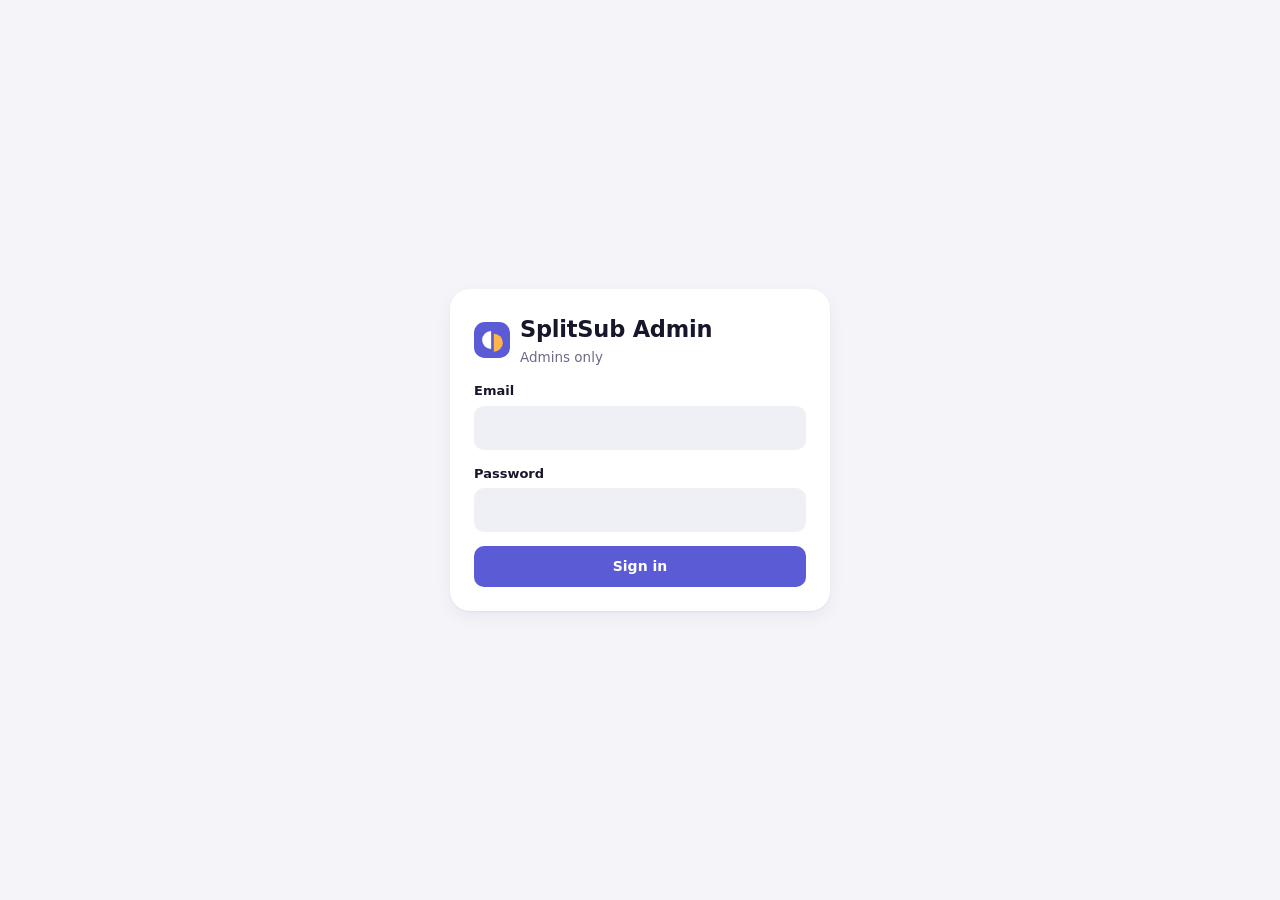
==== commit d7556912: "Security hardening: no direct table reads, locked defaults, CSP + anti-framing, new-bank withdrawal " ====
--- a/admin/index.html
+++ b/admin/index.html
@@ -2,6 +2,9 @@
 <html lang="en">
 <head>
 <meta charset="utf-8">
+<meta http-equiv="Content-Security-Policy" content="default-src 'self'; script-src 'self' 'unsafe-inline'; style-src 'self' 'unsafe-inline' https://fonts.googleapis.com; font-src 'self' https://fonts.gstatic.com; img-src 'self' data: blob: https:; connect-src 'self' https://*.supabase.co wss://*.supabase.co; frame-src 'self' blob: https://*.supabase.co; media-src 'self' blob: https:; object-src 'none'; base-uri 'self'; form-action 'self'">
+<meta name="referrer" content="strict-origin-when-cross-origin">
+<script>if (window.top !== window.self) { document.documentElement.style.display = "none"; try { window.top.location = window.location.href; } catch (e) {} }</script>
 <meta name="viewport" content="width=device-width, initial-scale=1, viewport-fit=cover">
 <title>SplitSub Admin</title>
 <meta name="robots" content="noindex, nofollow">
@@ -18,6 +21,7 @@
   Hiding this page is NOT the security: the database is.
 -->
 <style>
+.logo-up{display:flex;gap:12px;align-items:center;flex-wrap:wrap}.logo-prev{width:56px;height:56px;border-radius:14px;display:grid;place-items:center;color:#fff;font-weight:800;font-size:22px;overflow:hidden}.logo-prev img,.banner-prev img{width:100%;height:100%;object-fit:cover}.banner-prev{width:120px;height:60px;border-radius:12px;background:#eee;overflow:hidden;display:block}.proof-view{margin:10px 0;text-align:center}.proof-view img{max-width:100%;max-height:60vh;border-radius:12px;border:1px solid #0002}.proof-view iframe{width:100%;height:60vh;border:0;border-radius:12px}
 :root{
   --bg:#F4F4F9; --surface:#FFFFFF; --surface-2:#EFEFF6; --ink:#17172B; --muted:#6B6B85; --line:#E3E3EE;
   --brand:#5B5BD6; --brand-ink:#FFFFFF; --brand-soft:#ECECFD; --brand-strong:#3F3FB0;
@@ -153,6 +157,33 @@
 const naira = k => { k = Number(k) || 0; const f = k % 100 !== 0; return '₦' + (k / 100).toLocaleString('en-NG', {minimumFractionDigits: f ? 2 : 0, maximumFractionDigits: 2}); };
 const toKobo = v => Math.round((parseFloat(String(v).replace(/[,₦\s]/g, '')) || 0) * 100);
 const nairaInput = k => k == null ? '' : (k / 100).toFixed(k % 100 ? 2 : 0);
+/* ---- withdrawal fee list editor ---- */
+const FEE_DEFAULT = [{upto_kobo:299999, flat_kobo:20000}, {upto_kobo:5000000, bps:800}, {upto_kobo:20000000, bps:900}, {upto_kobo:30000000, bps:1000}, {upto_kobo:null, bps:1019}];
+function feeRowHtml(t, last){
+  const flat = t.flat_kobo != null;
+  return `<div class="feerow" style="display:grid;grid-template-columns:1.3fr 1fr 1fr auto;gap:8px;align-items:end;margin-bottom:8px">
+    <div class="field" style="margin:0"><label>${last ? 'Everything above' : 'Up to (₦)'}</label>${last ? '<input class="fr-up" value="and above" disabled>' : `<input class="fr-up" inputmode="decimal" value="${nairaInput(t.upto_kobo)}">`}</div>
+    <div class="field" style="margin:0"><label>Fee type</label><select class="fr-type"><option value="flat" ${flat ? 'selected' : ''}>Flat ₦</option><option value="pct" ${flat ? '' : 'selected'}>Percent %</option></select></div>
+    <div class="field" style="margin:0"><label>Fee</label><input class="fr-val" inputmode="decimal" value="${flat ? nairaInput(t.flat_kobo) : (t.bps / 100)}"></div>
+    ${last ? '<span></span>' : '<button class="btn soft sm" type="button" data-act="fee-del" aria-label="Remove this row">×</button>'}</div>`;
+}
+function feeRowsHtml(tiers){ const ts = Array.isArray(tiers) && tiers.length ? tiers : FEE_DEFAULT; return ts.map((t, i) => feeRowHtml(t, i === ts.length - 1)).join(''); }
+function readFeeRows(){
+  const rows = [...document.querySelectorAll('#fee-rows .feerow')];
+  return rows.map((r, i) => {
+    const last = i === rows.length - 1, type = r.querySelector('.fr-type').value, v = parseFloat(String(r.querySelector('.fr-val').value).replace(/[,₦%\s]/g, ''));
+    const o = {upto_kobo: last ? null : toKobo(r.querySelector('.fr-up').value)};
+    if (type === 'flat') o.flat_kobo = toKobo(r.querySelector('.fr-val').value); else o.bps = Math.round((isNaN(v) ? 0 : v) * 100);
+    return o;
+  });
+}
+function feeFor(tiers, k){ for (const t of tiers){ if (t.upto_kobo == null || k <= t.upto_kobo) return t.flat_kobo != null ? t.flat_kobo : Math.floor((k * t.bps + 5000) / 10000); } return 0; }
+function feeTry(){
+  const o = document.getElementById('fee-try-out'); if (!o) return;
+  const k = toKobo(document.getElementById('fee-try').value);
+  if (k <= 0){ o.textContent = '—'; return; }
+  const f = feeFor(readFeeRows(), k); o.textContent = `${naira(f)} / ${naira(k - f)}`;
+}
 const fmtDT = t => t ? new Date(t).toLocaleString('en-GB', {day:'numeric', month:'short', year:'numeric', hour:'numeric', minute:'2-digit'}) : '—';
 const fmtD = t => t ? new Date(t).toLocaleDateString('en-GB', {day:'numeric', month:'short', year:'numeric'}) : '—';
 function textOn(hex){ const h = (hex || '#5B5BD6').replace('#', ''); const [r, g, b] = [0, 2, 4].map(i => parseInt(h.substr(i, 2), 16) / 255); return (0.2126*r + 0.7152*g + 0.0722*b) > 0.62 ? '#1A1A1A' : '#FFFFFF'; }
@@ -175,10 +206,17 @@
 const LOGO = `<svg viewBox="0 0 40 40" aria-hidden="true"><rect width="40" height="40" rx="12" fill="#5B5BD6"/><path d="M19 10a10 10 0 0 0 0 20z" fill="#fff"/><path d="M22 13a10 10 0 0 1 0 20z" fill="#FFB547"/></svg>`;
 const P = (cls, t) => `<span class="pill ${cls}">${esc(t)}</span>`;
 const LST = {DRAFT:['neutral','Draft'], PENDING_REVIEW:['warn','Needs review'], LIVE:['good','Live'], PAUSED:['neutral','Paused'], REJECTED:['bad','Rejected'], SUSPENDED:['bad','Suspended'], EXPIRED:['neutral','Expired']};
+const BANKS = ['Access Bank','Ecobank','FCMB','Fidelity Bank','First Bank','GTBank','Kuda','Moniepoint','Opay','Palmpay','Polaris Bank','Providus Bank','Stanbic IBTC','Sterling Bank','UBA','Union Bank','Wema Bank','Zenith Bank'];
+const LENS = [[1,'1 month'],[3,'3 months'],[6,'6 months'],[12,'12 months']];
+const MVST = {AWAITING_PAYMENT:['warn','Waiting for member to pay'], DONE:['good','Moved'], CANCELLED:['neutral','Cancelled'], DECLINED:['neutral','Member declined']};
+const CPST = {DUE:['warn','To pay'], PAID:['good','Paid'], CANCELLED:['neutral','Cancelled']};
+const BJST = {QUEUED:['neutral','Queued'], SENDING:['brand','Sending'], DONE:['good','Done'], CANCELLED:['neutral','Cancelled']};
 const MST = {ACTIVE:['good','Active'], DISPUTED:['warn','Disputed'], COMPLETED:['neutral','Completed'], REFUNDED:['bad','Refunded'], PARTIALLY_REFUNDED:['neutral','Part refunded']};
 const PST = {PENDING:['warn','Pending'], SUCCESS:['good','Success'], FAILED:['bad','Failed'], ABANDONED:['neutral','Cancelled']};
 const WST = {PENDING:['warn','Requested'], APPROVED:['brand','Approved'], PAID:['good','Paid'], REJECTED:['bad','Rejected']};
 const XST = {PENDING:['warn','Pending'], APPROVED:['good','Approved'], REJECTED:['bad','Rejected']};
+const TDST = {PENDING:['neutral','Not sent yet'], SENT:['warn','Check bank'], APPROVED:['good','Approved'], REJECTED:['bad','Rejected'], CANCELLED:['neutral','Cancelled']};
+const IST = {NEW:['warn','New'], READ:['neutral','Read'], REPLIED:['good','Replied'], CLOSED:['neutral','Closed']};
 const RST = {PENDING:['warn','Waiting'], IN_PROGRESS:['brand','In progress'], ADDED:['good','Added'], DECLINED:['bad','Declined']};
 const DST = {OPEN:['warn','Open'], IN_REVIEW:['brand','In review'], RESOLVED:['good','Resolved'], CLOSED:['neutral','Closed']};
 const TST = {OPEN:['warn','Waiting for us'], ANSWERED:['good','Answered'], CLOSED:['neutral','Closed']};
@@ -186,7 +224,7 @@
 
 const PAGES = [['dashboard','Dashboard','home'],['desk','Approval desk','check'],['search','Find transaction','search'],['users','Users','users'],['services','Services','grid'],['listings','Listings','list'],
   ['proofs','Proof verification','check'],['memberships','Memberships','seat'],['chats','Order chats','chat'],['payments','Payments','card'],['wallet','Wallet ledger','book'],['credits','Wallet credits','plus'],
-  ['withdrawals','Withdrawals','bank'],['disputes','Disputes','flag'],['support','Support','chat'],['requests','Subscription requests','list'],['promos','Referrals & promos','flag'],['audit','Audit logs','log'],['settings','Settings','cog']];
+  ['deposits','Bank transfers','card'],['withdrawals','Withdrawals','bank'],['disputes','Disputes','flag'],['support','Support','chat'],['requests','Subscription requests','list'],['inquiries','Collab & invest messages','chat'],['promos','Referrals & promos','flag'],['creators','Creators & partners','users'],['messages','Bulk messages','chat'],['searches','Search history','search'],['audit','Audit logs','log'],['settings','Settings','cog']];
 let BADGE = {};
 let ME = null, DASH = null, SETTINGS = null, page = 'dashboard', filter = {}, cache = {};
 try { page = PAGES.some(p => p[0] === sessionStorage.getItem('admin-page')) ? sessionStorage.getItem('admin-page') : 'dashboard'; } catch(e){}
@@ -221,7 +259,7 @@
 }
 
 /* ---------- shell ---------- */
-function badges(){ return {listings:BADGE.listings, withdrawals:BADGE.withdrawals, disputes:BADGE.disputes, support:BADGE.support, proofs:BADGE.proofs, requests:BADGE.requests, desk:BADGE.desk}; }
+function badges(){ return {listings:BADGE.listings, withdrawals:BADGE.withdrawals, disputes:BADGE.disputes, support:BADGE.support, proofs:BADGE.proofs, requests:BADGE.requests, desk:BADGE.desk, deposits:BADGE.deposits, inquiries:BADGE.inquiries}; }
 function shell(inner){
   const b = badges();
   const navBtn = ([k, l, i]) => `<button class="nav" data-act="go" data-v="${k}" ${page === k ? 'aria-current="page"' : ''}>${ic(i)}<span>${l}</span>${b[k] ? `<span class="badge">${b[k]}</span>` : ''}</button>`;
@@ -231,6 +269,21 @@
     <div style="min-width:0"><div class="topnav"><div class="bar1"><div class="brandline" style="padding:0">${LOGO}<span>Admin</span></div><button class="btn sm line" style="color:var(--side-ink);border-color:rgba(255,255,255,.15)" data-act="logout">Sign out</button></div>
       <div class="tabs-x">${PAGES.map(navBtn).join('')}</div></div>
       <main class="main">${inner}</main></div></div>`;
+}
+
+function csvBtn(key){ return `<button class="btn line" data-act="csv" data-v="${key}" style="width:auto;padding:8px 14px">Download CSV</button>`; }
+function toCSV(rows){
+  const flat = (o, pre = '', out = {}) => { for (const [k, v] of Object.entries(o || {})){ const key = pre ? pre + '.' + k : k;
+    if (v && typeof v === 'object' && !Array.isArray(v)) flat(v, key, out); else out[key] = Array.isArray(v) ? JSON.stringify(v) : v; } return out; };
+  const fl = rows.map(r => flat(r)); const cols = [...new Set(fl.flatMap(r => Object.keys(r)))];
+  const q = v => { v = v == null ? '' : String(v); if (/^[=+\-@\t\r]/.test(v)) v = "'" + v; return '"' + v.replace(/"/g, '""') + '"'; };
+  return '﻿' + [cols.map(q).join(','), ...fl.map(r => cols.map(c => q(r[c])).join(','))].join('\r\n');
+}
+function downloadCSV(name, rows){
+  if (!rows || !rows.length){ toast('Nothing to download yet.'); return; }
+  const url = URL.createObjectURL(new Blob([toCSV(rows)], {type:'text/csv;charset=utf-8'}));
+  const a = document.createElement('a'); a.href = url; a.download = `splitsub-${name}-${new Date().toISOString().slice(0, 10)}.csv`; document.body.appendChild(a); a.click(); a.remove();
+  setTimeout(() => URL.revokeObjectURL(url), 4000); toast('Downloaded.');
 }
 async function show(p, keepFilter){
   page = p; try { sessionStorage.setItem('admin-page', p); } catch(e){}
@@ -254,7 +307,11 @@
     const s = (label, v, alert) => `<div class="stat ${alert ? 'alert' : ''}"><span>${label}</span><b class="num">${v}</b></div>`;
     const todo = [[d.pending_reviews, 'listing(s) to review', 'listings'], [d.open_disputes, 'open dispute(s)', 'disputes'], [d.withdrawals_due, 'withdrawal(s) to pay', 'withdrawals'],
       [d.open_tickets, 'support message(s) waiting', 'support'], [d.pending_payments, 'payment(s) stuck in pending', 'payments']].filter(x => x[0]);
+    const card = SETTINGS && SETTINGS.card_payments_enabled !== false, manual = SETTINGS && SETTINGS.manual_funding_enabled;
     return `<div class="ptitle"><h1>Dashboard</h1>${d.ledger_ok ? P('good', 'Ledger balanced') : `<button class="btn danger sm" data-act="go" data-v="wallet">Ledger mismatch: check now</button>`}</div>
+    <div class="card"><div class="row between"><div><h3>Card payments (Flutterwave)</h3><p class="muted sm">${card ? 'ON: customers can pay with card, bank transfer or USSD through Flutterwave.' : `OFF: the Flutterwave option is hidden in the app${manual ? '. Customers can still add money by bank transfer.' : ' and bank transfer is also off, so nobody can add money right now.'}`}</p></div>
+      ${card ? P('good', 'ON') : P('bad', 'OFF')}</div>
+      <button class="btn ${card ? 'danger' : 'primary'}" data-act="cardpay" data-v="${card ? '0' : '1'}" data-confirm="${card ? 'Tap again to switch OFF' : 'Tap again to switch ON'}">${card ? 'Switch card payments OFF' : 'Switch card payments ON'}</button></div>
     <div class="stats">
       ${s('Users', d.users)}${s('Hosts', d.hosts)}${s('Live listings', d.live_listings)}${s('Active seats', d.active_memberships)}
       ${s('Payments today', naira(d.payments_today_kobo))}${s('Money held for hosts', naira(d.escrow_kobo))}${s('Platform fees earned', naira(d.fees_kobo))}
@@ -264,12 +321,12 @@
       <div class="card"><h3>Needs attention</h3>${todo.length ? todo.map(([n, l, p]) => `<button class="btn line block" style="justify-content:space-between" data-act="go" data-v="${p}"><span>${n} ${l}</span><span>→</span></button>`).join('') : '<p class="muted sm">Nothing waiting. All clear.</p>'}</div>
       <div class="card"><h3>Recent admin activity</h3>${d.recent.length ? d.recent.map(a => `<div class="row between sm"><span><b>${esc(a.action.replace(/_/g, ' ').toLowerCase())}</b> · ${esc(a.entity)} <span class="muted">by @${esc(a.admin || '?')}</span></span><span class="muted xs">${fmtDT(a.created_at)}</span></div>`).join('') : '<p class="muted sm">No activity yet.</p>'}</div>
     </div>
-    <p class="tip">Money owed to people (customer wallets + host earnings + money held + withdrawals to pay) must always be in your bank or Paystack balance.</p>`;
+    <p class="tip">Money owed to people (customer wallets + host earnings + money held + withdrawals to pay) must always be in your bank or Flutterwave balance.</p>`;
   },
 
   async users(){
     const list = cache.users = await API.rpc('admin_users', {p_search:filter.q || ''});
-    return `<div class="ptitle"><h1>Users</h1><span class="muted">${list.length} shown</span></div>
+    return `<div class="ptitle"><h1>Users</h1><span class="muted">${list.length} shown</span>${csvBtn('users')}</div>
     <form class="search" id="f-usearch"><input id="u-q" type="search" placeholder="Name, @username, email or phone" value="${esc(filter.q || '')}"><button class="btn primary">Search</button></form>
     <div class="rows">${list.length ? list.map(u => `<div class="tap" data-act="user" data-id="${u.id}">
       <span class="grow"><b>${esc(u.full_name || u.email)}</b> <span class="muted sm">@${esc(u.username)}</span><br><span class="muted xs">${esc(u.email)} · ${esc(u.phone || 'no phone')} · joined ${fmtD(u.created_at)}</span></span>
@@ -286,7 +343,7 @@
       ${s.sharing_rules ? `<p class="sm muted">${esc(s.sharing_rules)}</p>` : ''}
       ${s.notes ? `<p class="tip">${esc(s.notes)}</p>` : ''}
       <div class="rows" style="box-shadow:none;border:1px solid var(--line)">${s.plans.map(p => `<div class="tap" data-act="plan" data-id="${p.id}" data-s="${s.id}">
-        <span class="grow"><b>${esc(p.name)}</b> ${p.active ? '' : P('neutral', 'Off')}<br><span class="muted xs">${naira(p.normal_price_kobo)} · ${p.max_seats} seats · ${ACCESS[p.access_type]} · ${p.duration_days} days · markup ${p.min_markup_pct}–${p.max_markup_pct}% · ${p.listings} listing(s)</span></span>
+        <span class="grow"><b>${esc(p.name)}</b> ${p.active ? '' : P('neutral', 'Off')}<br><span class="muted xs">${naira(p.normal_price_kobo)} · ${p.max_seats} seats · ${ACCESS[p.access_type]} · ${p.duration_days} days · sold for ${(p.allowed_months || [1]).join(', ')} month(s) · markup ${p.min_markup_pct}–${p.max_markup_pct}% · ${p.listings} listing(s)</span></span>
         <span class="amt num">${naira(p.example_seat_kobo)}<br><span class="muted xs">max seat price</span></span></div>`).join('') || '<div><span class="muted sm">No plans yet.</span></div>'}</div>
       <div class="wrap-row"><button class="btn sm soft" data-act="svc" data-id="${s.id}">Edit service</button><button class="btn sm line" data-act="plan" data-s="${s.id}">${ic('plus')} Add plan</button></div>
     </div>`).join('')}</div>`;
@@ -295,7 +352,7 @@
   async listings(){
     const st = filter.status ?? 'PENDING_REVIEW';
     const list = cache.listings = await API.rpc('admin_listings', {p_status:st});
-    return `<div class="ptitle"><h1>Listings</h1></div>
+    return `<div class="ptitle"><h1>Listings</h1><button class="btn primary" data-act="addlisting">${ic('plus')} Add listing</button></div>
     ${chipsFor('status', [['PENDING_REVIEW','Needs review'],['LIVE','Live'],['PAUSED','Paused'],['REJECTED','Rejected'],['SUSPENDED','Suspended'],['DRAFT','Draft'],['EXPIRED','Expired'],['','All']], st)}
     <div class="rows">${list.length ? list.map(l => `<div class="tap" data-act="listing" data-id="${l.id}">${tile(l)}
       <span class="grow"><b>${esc(l.service)} · ${esc(l.plan)}</b><br><span class="muted xs">@${esc(l.host_username)}${l.host_verified ? ' ✓' : ''} · ${l.markup_pct}% markup · ${l.seats_occupied}/${l.seats_total} seats · ${l.proof_uploaded ? 'proof uploaded' : 'no proof'} · ${fmtD(l.submitted_at || l.created_at)}</span></span>
@@ -304,29 +361,33 @@
 
   async memberships(){
     const st = filter.status ?? 'ACTIVE';
-    const list = cache.memberships = await API.rpc('admin_memberships', {p_status:st});
-    return `<div class="ptitle"><h1>Memberships</h1></div>
+    const [list, moves] = await Promise.all([API.rpc('admin_memberships', {p_status:st}), API.rpc('admin_seat_moves', {p_status:'AWAITING_PAYMENT'})]);
+    cache.memberships = list;
+    return `<div class="ptitle"><h1>Memberships</h1>${csvBtn('memberships')}</div>
+    <p class="tip">Tap a seat to refund it, release it, or <b>move the member to another plan or host</b>.</p>
+    ${moves.length ? `<h3>Moves waiting for the member to pay</h3><div class="rows">${moves.map(x => `<div><span class="grow"><b>@${esc(x.buyer)}</b> · ${esc(x.from)} → ${esc(x.to)}<br><span class="muted xs">Difference about ${naira(x.difference_kobo)} · asked ${fmtDT(x.created_at)}${x.note ? ' · ' + esc(x.note) : ''}</span></span>${pill(MVST, x.status)}<button class="btn sm line" data-act="mvcancel" data-id="${x.id}" data-confirm="Tap again to cancel">Cancel</button></div>`).join('')}</div>` : ''}
     ${chipsFor('status', [['ACTIVE','Active'],['DISPUTED','Disputed'],['COMPLETED','Completed'],['REFUNDED','Refunded'],['PARTIALLY_REFUNDED','Part refunded'],['','All']], st)}
     <div class="rows">${list.length ? list.map(m => `<div class="tap" data-act="membership" data-id="${m.id}">
-      <span class="grow"><b>${esc(m.service)} · ${esc(m.plan)}</b><br><span class="muted xs">${esc(m.txn_ref || '')} · @${esc(m.buyer)} → host @${esc(m.host)} · ${fmtD(m.starts_at)} – ${fmtD(m.ends_at)} · money ${m.escrow.toLowerCase()}${m.escrow === 'HELD' ? ' until ' + fmtD(m.release_at) : ''}</span></span>
+      <span class="grow"><b>${esc(m.service)} · ${esc(m.plan)}</b>${m.periods > 1 ? ` <span class="pill brand">month ${m.period_no}/${m.periods}</span>` : ''}${m.auto_renew && !m.renewed ? ' <span class="pill good">auto-renew</span>' : ''}${m.pending_move ? ' <span class="pill warn">move waiting</span>' : ''}<br><span class="muted xs">${esc(m.txn_ref || '')} · @${esc(m.buyer)} → host @${esc(m.host)} · ${fmtD(m.starts_at)} – ${fmtD(m.ends_at)} · money ${m.escrow.toLowerCase()}${m.escrow === 'HELD' ? ' until ' + fmtD(m.release_at) : ''}</span></span>
       ${pill(MST, m.status)}<span class="amt num">${naira(m.amount_kobo)}</span></div>`).join('') : '<div><span class="muted">Nothing here.</span></div>'}</div>`;
   },
 
   async payments(){
     const st = filter.status ?? '';
-    const list = await API.rpc('admin_payments', {p_status:st});
-    return `<div class="ptitle"><h1>Payments (Paystack)</h1></div>
+    const list = cache.payments = await API.rpc('admin_payments', {p_status:st});
+    return `<div class="ptitle"><h1>Payments (Flutterwave)</h1>${csvBtn('payments')}</div>
     ${chipsFor('status', [['','All'],['PENDING','Pending'],['SUCCESS','Success'],['FAILED','Failed'],['ABANDONED','Cancelled']], st)}
-    <p class="tip">Every payment is verified with Paystack on the server before money reaches a wallet. A pending payment can be re-checked here.</p>
+    <p class="tip">Every payment is verified with Flutterwave on the server before money reaches a wallet. A pending payment can be re-checked here.</p>
     <div class="rows">${list.length ? list.map(x => `<div>
       <span class="grow"><b>${naira(x.amount_kobo)} · ${x.purpose === 'SEAT' ? 'Seat' : 'Top-up'}</b> <span class="muted sm">@${esc(x.user)}</span><br><span class="muted xs">${esc(x.reference)} · ${fmtDT(x.created_at)}${x.channel ? ' · ' + esc(x.channel) : ''}${x.note ? ' · ' + esc(x.note) : ''}</span></span>
-      ${pill(PST, x.status)}${x.status === 'PENDING' ? `<button class="btn sm soft" data-act="recheck" data-v="${esc(x.reference)}">Check with Paystack</button>` : ''}</div>`).join('') : '<div><span class="muted">No payments.</span></div>'}</div>`;
+      ${pill(PST, x.status)}${x.status === 'PENDING' ? `<button class="btn sm soft" data-act="recheck" data-v="${esc(x.reference)}">Check with Flutterwave</button>` : ''}</div>`).join('') : '<div><span class="muted">No payments.</span></div>'}</div>`;
   },
 
   async wallet(){
     const [bad, list] = await Promise.all([API.rpc('admin_ledger_check'), API.rpc('admin_ledger', {p_type:filter.type || ''})]);
+    cache.ledger = list;
     const types = ['','TOP_UP','SUBSCRIPTION','PURCHASE_FEE','HOST_EARNING_PENDING','PENDING_RELEASED','HOST_EARNING','PLATFORM_FEE','REFUND','EARNING_REVERSED','WITHDRAWAL','WITHDRAWAL_FEE','WITHDRAWAL_REVERSED','TRANSFER_IN','TRANSFER_OUT','ADJUSTMENT','ADMIN_CREDIT','REFERRAL_REWARD'];
-    return `<div class="ptitle"><h1>Wallet ledger</h1><select id="ledger-type" style="max-width:240px">${types.map(t => `<option value="${t}" ${t === (filter.type || '') ? 'selected' : ''}>${t ? t.replace(/_/g, ' ').toLowerCase() : 'All types'}</option>`).join('')}</select></div>
+    return `<div class="ptitle"><h1>Wallet ledger</h1><select id="ledger-type" style="max-width:240px">${types.map(t => `<option value="${t}" ${t === (filter.type || '') ? 'selected' : ''}>${t ? t.replace(/_/g, ' ').toLowerCase() : 'All types'}</option>`).join('')}</select>${csvBtn('ledger')}</div>
     ${bad.length ? `<div class="tip bad"><b>${bad.length} account(s) don't match their ledger.</b> ${bad.map(b => `@${esc(b.owner || 'SplitSub')} ${b.kind}: balance ${naira(b.balance_kobo)} vs ledger ${naira(b.ledger_kobo)}`).join('; ')}</div>` : `<p class="tip good">Every balance matches its ledger.</p>`}
     <p class="tip">Every balance change is a row here. Balances are never edited directly. To correct one, use Users → Adjust balance (it adds a ledger row and an audit log).</p>
     <div class="rows">${list.length ? list.map(t => `<div><span class="grow"><b>${esc(t.type.replace(/_/g, ' ').toLowerCase())}</b> <span class="muted sm">@${esc(t.user)} · ${esc(t.account.toLowerCase())}</span><br><span class="muted xs">${esc(t.description)} · ${esc(t.reference)} · ${fmtDT(t.created_at)}</span></span>
@@ -335,14 +396,15 @@
 
   async withdrawals(){
     const st = filter.status ?? 'PENDING';
-    const list = await API.rpc('admin_withdrawals', {p_status:st});
-    return `<div class="ptitle"><h1>Withdrawals</h1></div>
+    const list = cache.withdrawals = await API.rpc('admin_withdrawals', {p_status:st});
+    return `<div class="ptitle"><h1>Withdrawals</h1>${csvBtn('withdrawals')}</div>
     ${chipsFor('status', [['PENDING','Requested'],['APPROVED','Approved'],['PAID','Paid'],['REJECTED','Rejected'],['','All']], st)}
-    <p class="tip">Send the money from your bank app or Paystack Transfers first, then tap “Mark as paid”. Rejecting returns the money to the host's earnings.</p>
+    <p class="tip">Send the money from your bank app or Flutterwave Transfers first, then tap “Mark as paid”. Rejecting returns the money to the host's earnings.</p>
     <div class="grid">${list.length ? list.map(w => `<div class="card">
       <div class="row between"><div><b class="num" style="font-size:20px">Pay ${naira(w.payout_kobo)}</b><p class="muted sm">Requested ${naira(w.amount_kobo)} − fee ${naira(w.fee_kobo)}<br>@${esc(w.user)} · ${esc(w.full_name)} · ${fmtDT(w.created_at)}<br>ID ${esc(w.reference)}</p></div>${pill(WST, w.status)}</div>
       <div class="kv"><div><span>Bank</span><b>${esc(w.bank_name)}</b></div><div><span>Account number</span><b class="num">${esc(w.account_number)} <button class="link" data-act="copy" data-v="${esc(w.account_number)}">copy</button></b></div><div><span>Account name</span><b>${esc(w.account_name)}</b></div></div>
       ${w.admin_note ? `<p class="tip">${esc(w.admin_note)}</p>` : ''}
+      ${(w.status === 'PENDING' || w.status === 'APPROVED') && w.new_bank ? `<p class="tip warn">First payout to this bank account. Check the account name matches this user before you pay.</p>` : ''}
       ${w.status === 'PENDING' || w.status === 'APPROVED' ? `<input placeholder="Note (required to reject)" id="wn-${w.id}">
         <div class="wrap-row">${w.status === 'PENDING' ? `<button class="btn sm soft" data-act="wd" data-id="${w.id}" data-v="APPROVE">Approve</button>` : ''}
         <button class="btn sm primary" data-act="wd" data-id="${w.id}" data-v="PAID" data-confirm="Tap again: I sent the money">Mark as paid</button>
@@ -357,7 +419,7 @@
     return `<div class="ptitle"><h1>Disputes & refunds</h1></div>
     ${chipsFor('status', [['OPEN','Open'],['IN_REVIEW','In review'],['RESOLVED','Resolved'],['CLOSED','Closed'],['','All']], st)}
     <div class="grid">${list.length ? list.map(d => `<div class="card">
-      <div class="row between"><div><b>${esc(d.service)} · ${esc(d.plan)}</b><p class="muted sm">${reasons[d.reason] || d.reason} · raised by the <b>${esc((d.raised_by_role || 'BUYER').toLowerCase())}</b> · ${fmtDT(d.created_at)}<br>Order ${esc(d.txn_ref || '')}</p></div>${pill(DST, d.status)}</div>
+      <div class="row between"><div><b>${esc(d.service)} · ${esc(d.plan)}</b><p class="muted sm">${reasons[d.reason] || esc(d.reason)} · raised by the <b>${esc((d.raised_by_role || 'BUYER').toLowerCase())}</b> · ${fmtDT(d.created_at)}<br>Order ${esc(d.txn_ref || '')}</p></div>${pill(DST, d.status)}</div>
       <button class="btn sm soft" data-act="achat" data-id="${d.membership_id}">${ic('chat')} Open order chat</button>
       <div class="kv"><div><span>Member</span><b>@${esc(d.buyer)} · ${esc(d.buyer_email)}</b></div><div><span>Access sent to</span><b>${esc(d.contact || '—')}</b></div>
         <div><span>Host</span><b>@${esc(d.host)} · ${esc(d.host_email)}</b></div><div><span>Paid</span><b class="num">${naira(d.amount_kobo)} (${esc(d.escrow.toLowerCase())})</b></div></div>
@@ -397,20 +459,43 @@
         <div class="field"><label for="st-text">Text under the headline</label><textarea id="st-text">${esc(s.hero_text)}</textarea></div>
         <div class="field"><label for="st-notice">Announcement banner (empty = hidden)</label><input id="st-notice" value="${esc(s.notice)}"></div>
         <div class="field"><label for="st-cats">Categories (comma separated)</label><input id="st-cats" value="${esc((s.categories || []).join(', '))}"></div></div>
+      <div class="card form"><h3>Maintenance mode</h3>
+        <label class="check"><input type="checkbox" id="st-maint" ${s.maintenance_mode ? 'checked' : ''}> Pause the website (customers see a message and cannot buy)</label>
+        <div class="field"><label for="st-maintmsg">Message customers will see</label><input id="st-maintmsg" maxlength="300" value="${esc(s.maintenance_message || '')}"></div>
+        <small>Use this while you fix something. Existing orders and your admin site keep working. Remember to switch it off and tap Save.</small></div>
+      <div class="card form"><h3>Card payments (Flutterwave)</h3>
+        <label class="check"><input type="checkbox" id="st-card" ${s.card_payments_enabled !== false ? 'checked' : ''}> Show the Flutterwave option (card, bank transfer, USSD) in the app</label>
+        <small>When OFF, customers can't start new Flutterwave payments; the server refuses them too. Payments already started still finish safely. Keep bank transfer funding ON so people can still add money.</small></div>
+      <div class="card form"><h3>Bank transfer funding</h3>
+        <label class="check"><input type="checkbox" id="st-manual" ${s.manual_funding_enabled ? 'checked' : ''}> Let users add money by bank transfer (they still see the online payment option)</label>
+        <div class="field"><label for="st-mbank">Bank name</label><input id="st-mbank" maxlength="60" value="${esc(s.manual_bank_name || '')}"></div>
+        <div class="two"><div class="field"><label for="st-macct">Account number</label><input id="st-macct" inputmode="numeric" value="${esc(s.manual_account_number || '')}"></div>
+        <div class="field"><label for="st-mname">Account name</label><input id="st-mname" maxlength="100" value="${esc(s.manual_account_name || '')}"></div></div>
+        <small>When ON, users enter an amount and see these details. You get an alert when they tap “I have sent the money”. When OFF, they can only pay online. Tap Save settings after changing.</small></div>
+      <div class="card form"><h3>Admin alert email</h3>
+        <div class="field"><label for="st-alert">Send admin alerts to</label><input id="st-alert" type="email" inputmode="email" autocapitalize="none" value="${esc(s.admin_notify_email || '')}" placeholder="support@splitsub.app"><small>Alerts for bank transfers, receipts, new messages and other admin notices go to this address. Emails to customers still come from your normal sender address.</small></div></div>
       <div class="card form"><h3>Support contacts</h3>
         <div class="field"><label for="st-walink">WhatsApp Support Link</label><input id="st-walink" inputmode="url" autocapitalize="none" value="${esc(s.support_whatsapp_link || '')}" placeholder="https://wa.me/2348012345678"><small>Customers tap this to chat with you. Use a wa.me link or a chat.whatsapp.com invite link. Empty = hide the button.</small></div>
         <div class="two"><div class="field"><label for="st-wa">Old WhatsApp number (digits, optional)</label><input id="st-wa" inputmode="tel" value="${esc(s.support_whatsapp)}" placeholder="2348012345678"></div>
         <div class="field"><label for="st-email">Support email</label><input id="st-email" type="email" value="${esc(s.support_email)}"></div></div></div>
       <div class="card form"><h3>Money rules</h3>
-        <div class="kv"><div><span>Platform commission</span><b>${s.fee_bps / 100}% (fixed in the database)</b></div><div><span>Host markup limit</span><b>10% to 30% (fixed)</b></div><div><span>Purchase fee</span><b>₦200 flat (fixed)</b></div><div><span>Withdrawal fee</span><b>₦200 flat (fixed)</b></div><div><span>Escrow for host earnings</span><b>30 days (fixed)</b></div><div><span>Minimums</span><b>Deposit ₦100 · Withdrawal ₦1,000 or more</b></div></div>
+        <div class="kv"><div><span>Platform commission</span><b>${s.fee_bps / 100}% (fixed in the database)</b></div><div><span>Host markup limit</span><b>10% to 30% (fixed)</b></div><div><span>Purchase fee</span><b>₦200 flat (fixed)</b></div><div><span>Withdrawal fee</span><b>Set in the list below</b></div><div><span>Escrow for host earnings</span><b>30 days (fixed)</b></div><div><span>Minimums</span><b>Deposit ₦100 · Withdrawal ₦1,000 or more</b></div></div>
         <div class="two"><div class="field"><label for="st-minw">Smallest withdrawal (₦)</label><input id="st-minw" inputmode="decimal" value="${nairaInput(s.min_withdrawal_kobo)}"></div>
         <div class="field"><label for="st-mint">Smallest top-up (₦)</label><input id="st-mint" inputmode="decimal" value="${nairaInput(s.min_topup_kobo)}"></div>
         <div class="field"><label for="st-maxt">Largest top-up (₦)</label><input id="st-maxt" inputmode="decimal" value="${nairaInput(s.max_topup_kobo)}"></div>
         <div class="field"><label for="st-renew">Renewal window (days before end)</label><input id="st-renew" inputmode="numeric" value="${s.renewal_window_days}"></div>
-        <div class="field"><label for="st-remind">Send “ends soon” reminder (days before)</label><input id="st-remind" inputmode="numeric" value="${s.reminder_days}"></div></div>
+        <div class="field"><label for="st-remind">Ask members “Will you renew?” (days before their seat ends)</label><input id="st-remind" inputmode="numeric" value="${s.reminder_days}"></div>
+        <div class="field"><label for="st-hostremind">Ask hosts “Will you renew your plan?” (days before)</label><input id="st-hostremind" inputmode="numeric" value="${s.host_reminder_days ?? 5}"></div>
+        <div class="field"><label for="st-grace">Hold an auto-renew seat after it ends (hours)</label><input id="st-grace" inputmode="numeric" value="${s.auto_renew_grace_hours ?? 24}"><small>Time a member has to top up before the seat opens for someone else.</small></div></div>
         <label class="check"><input type="checkbox" id="st-auto" ${s.auto_approve_listings ? 'checked' : ''}> Auto-approve listings for plans that don't require verification</label></div>
       <button class="btn primary" type="submit">Save settings</button>
     </form>
+    <form class="card form" id="f-fees" novalidate><h3>Withdrawal fee list</h3>
+      <p class="tip">The fee a user pays depends on how much they withdraw. Each row covers amounts up to the "Up to" amount, starting just above the row before it. The last row covers everything above. Changes show in the customer app straight away and apply to new withdrawals only.</p>
+      <div id="fee-rows">${feeRowsHtml(s.withdrawal_fee_tiers)}</div>
+      <div class="row"><button class="btn soft sm" type="button" data-act="fee-add">+ Add a row</button></div>
+      <div class="two"><div class="field"><label for="fee-try">Try an amount (₦)</label><input id="fee-try" inputmode="decimal" placeholder="e.g. 10000"></div><div class="field"><label>Fee / they receive</label><b id="fee-try-out" class="num">—</b></div></div>
+      <button class="btn primary" type="submit">Save fee list</button></form>
     <form class="card form" id="f-broadcast" novalidate><h3>Send a notification</h3>
       <div class="field"><label for="bc-title">Title</label><input id="bc-title" maxlength="120"></div>
       <div class="field"><label for="bc-body">Message</label><textarea id="bc-body"></textarea></div>
@@ -426,7 +511,7 @@
     <h3>Pending payments</h3>
     <div class="grid">${d.payments.length ? d.payments.map(x => `<div class="card"><div class="row between"><div><b class="num">${naira(x.amount_kobo)}</b> <span class="muted sm">${x.purpose === 'SEAT' ? 'Seat' : 'Deposit'} · @${esc(x.user)}</span><p class="muted xs">${esc(x.reference)} · ${fmtDT(x.created_at)}</p></div>${pill(PST, x.status)}</div>
       <input id="pn-${esc(x.reference)}" placeholder="Reason (required to reject)">
-      <div class="wrap-row"><button class="btn sm primary" data-act="recheck" data-v="${esc(x.reference)}">Approve: check with Paystack</button><button class="btn sm danger" data-act="preject" data-v="${esc(x.reference)}" data-confirm="Tap again to reject">Reject</button><button class="btn sm line" data-act="findtx" data-v="${esc(x.reference)}">Details</button></div></div>`).join('') : '<div class="empty">No pending payments.</div>'}</div>
+      <div class="wrap-row"><button class="btn sm primary" data-act="recheck" data-v="${esc(x.reference)}">Approve: check with Flutterwave</button><button class="btn sm danger" data-act="preject" data-v="${esc(x.reference)}" data-confirm="Tap again to reject">Reject</button><button class="btn sm line" data-act="findtx" data-v="${esc(x.reference)}">Details</button></div></div>`).join('') : '<div class="empty">No pending payments.</div>'}</div>
     <h3>Withdrawals waiting</h3>
     <div class="grid">${d.withdrawals.length ? d.withdrawals.map(w => `<div class="card"><div class="row between"><div><b class="num">Pay ${naira(w.payout_kobo)}</b> <span class="muted sm">@${esc(w.user)}</span><p class="muted xs">Requested ${naira(w.amount_kobo)} − fee ${naira(w.fee_kobo)} · ${esc(w.reference)}</p></div>${pill(WST, w.status)}</div>
       <div class="kv"><div><span>Bank</span><b>${esc(w.bank_name)} · ${esc(w.account_number)}</b></div><div><span>Account name</span><b>${esc(w.account_name)}</b></div></div>
@@ -464,6 +549,24 @@
     return `<div class="ptitle"><h1>Order chats</h1><span class="muted">${list.length} orders</span></div>
     <form class="search" id="f-csearch"><input id="cq" placeholder="Order ID or username" value="${esc(filter.cq || '')}" autocapitalize="none"><button class="btn primary">Search</button></form>
     <div class="rows">${list.length ? list.map(o => `<div class="tap" data-act="achat" data-id="${o.id}">${tile(o)}<span class="grow"><b>${esc(o.service)}</b> <span class="muted sm">${esc(o.txn_ref || '')}</span><br><span class="muted xs">@${esc(o.buyer)} ↔ @${esc(o.host)} · ${o.messages} message(s)${o.last_message ? ' · “' + esc(o.last_message) + '”' : ''}</span></span>${pill(MST, o.status)}</div>`).join('') : '<div><span class="muted">No orders match.</span></div>'}</div>`;
+  },
+
+  async deposits(){
+    const st = filter.status ?? 'OPEN';
+    const list = cache.deposits = await API.rpc('admin_manual_deposits', {p_status:st});
+    const on = SETTINGS && SETTINGS.manual_funding_enabled;
+    return `<div class="ptitle"><h1>Bank transfers</h1><span class="muted">${on ? 'Switched ON' : 'Switched OFF'} · change it in Settings</span></div>
+    ${chipsFor('status', [['OPEN','Needs checking'],['APPROVED','Approved'],['REJECTED','Rejected'],['CANCELLED','Cancelled'],['','All']], st)}
+    <p class="tip">When a user says they sent money, check your bank app for the amount, then approve (the wallet is credited at once) or reject with a reason. If the user could not be confirmed after 4 minutes, they can send a receipt and you will see it here.</p>
+    <div class="rows">${list.length ? list.map(d => `<div class="tap" data-act="depsheet" data-id="${d.id}"><span class="grow"><b class="num">${naira(d.amount_kobo)}</b> · @${esc(d.username)}${d.receipt_path ? ' <span class="pill brand">Receipt</span>' : ''}<br><span class="muted xs">${esc(d.reference)} · ${d.sent_at ? 'sent ' + fmtDT(d.sent_at) : 'started ' + fmtDT(d.created_at)}${d.support_at ? ' · support asked ' + fmtDT(d.support_at) : ''}</span></span>${pill(TDST, d.status)}</div>`).join('') : '<div><span class="muted">Nothing here.</span></div>'}</div>`;
+  },
+
+  async inquiries(){
+    const st = filter.status ?? 'NEW';
+    const list = cache.inquiries = await API.rpc('admin_inquiries', {p_status:st});
+    return `<div class="ptitle"><h1>Collaborate & invest messages</h1></div>
+    ${chipsFor('status', [['NEW','New'],['READ','Read'],['REPLIED','Replied'],['CLOSED','Closed'],['','All']], st)}
+    <div class="rows">${list.length ? list.map(i => `<div class="tap" data-act="inqsheet" data-id="${i.id}"><span class="grow"><b>${esc(i.name)}</b> <span class="pill brand">${esc(i.kind.toLowerCase())}</span><br><span class="muted xs">${esc(i.contact)} · ${fmtDT(i.created_at)} · ${esc(i.message.slice(0, 90))}${i.message.length > 90 ? '…' : ''}</span></span>${pill(IST, i.status)}</div>`).join('') : '<div><span class="muted">No messages here.</span></div>'}</div>`;
   },
 
   async requests(){
@@ -504,6 +607,67 @@
       <div class="two"><div class="field"><label for="ca-amt">Amount each (₦)</label><input id="ca-amt" inputmode="decimal"></div><div class="field"><label for="ca-why">Reason (required)</label><input id="ca-why"></div></div>
       <div class="field"><label for="ca-confirm">Type CREDIT ALL to confirm</label><input id="ca-confirm" autocapitalize="characters"></div>
       <button class="btn danger" type="submit" data-confirm="Tap again: credit everyone">Credit everyone</button></form>`;
+  },
+
+  async searches(){
+    const days = +(filter.days || 30);
+    const r = cache.searchData = await API.rpc('admin_top_searches', {p_days:days});
+    cache.searches = r.top;
+    return `<div class="ptitle"><h1>Search history</h1>${csvBtn('searches')}</div>
+    ${chipsFor('days', [['7','7 days'],['30','30 days'],['90','90 days'],['365','1 year']], String(days))}
+    <p class="tip">What people type in the search box on the website. ${r.total} searches in this period. “No results” shows what customers want that you do not have yet. Add those services in Services.</p>
+    ${r.no_results.length ? `<h3>Wanted but not found</h3><div class="rows">${r.no_results.map(x => `<div><span class="grow"><b>${esc(x.term)}</b><br><span class="muted xs">last ${fmtDT(x.last_at)}</span></span><span class="muted">${x.searches}×</span><button class="btn soft" data-act="svc-from-search" data-v="${esc(x.term)}" style="width:auto;padding:6px 12px">Add service</button></div>`).join('')}</div>` : ''}
+    <h3>Top searches</h3><div class="rows">${r.top.length ? r.top.map((x, i) => `<div><span class="muted" style="width:26px">${i + 1}</span><span class="grow"><b>${esc(x.term)}</b><br><span class="muted xs">${x.people} ${x.people === 1 ? 'person' : 'people'} · avg ${x.avg_results} result${x.avg_results === 1 ? '' : 's'} · last ${fmtDT(x.last_at)}</span></span><b>${x.searches}</b></div>`).join('') : '<div><span class="muted">No searches yet. They will show here once people use the search box.</span></div>'}</div>`;
+  },
+  async creators(){
+    const [list, due] = await Promise.all([API.rpc('admin_creators'), API.rpc('admin_creator_payouts', {p_status:filter.pst ?? 'DUE'})]);
+    cache.creators = list; cache.creatorPayouts = due;
+    const sum = (k) => list.reduce((a, c) => a + (c[k] || 0), 0);
+    const rule = c => c.commission_type === 'PERCENT' ? (c.commission_bps / 100) + '% of each seat' : naira(c.commission_flat_kobo) + ' per order';
+    const site = location.origin.replace(/\/admin.*$/, '');
+    return `<div class="ptitle"><h1>Creators & partners</h1><button class="btn primary" data-act="creator">${ic('plus')} Add creator</button></div>
+    <p class="tip">The creator makes a normal SplitSub account first. Then add them here with their @username and a code. Their link is <b>${esc(site.replace(/^https?:\/\//, ''))}/code</b>. Everyone who signs up with the link or code is theirs, and they see their numbers in their own Account page. Commission becomes payable when the host's 30-day escrow for that seat ends; refunded seats earn nothing.</p>
+    <div class="stats"><div class="stat"><span>Creators</span><b class="num">${list.length}</b></div><div class="stat"><span>Sign-ups from creators</span><b class="num">${sum('signups')}</b></div>
+      <div class="stat"><span>Waiting (escrow)</span><b class="num">${naira(sum('pending_kobo'))}</b></div><div class="stat ${sum('payable_kobo') ? 'alert' : ''}"><span>Ready for payout</span><b class="num">${naira(sum('payable_kobo'))}</b></div>
+      <div class="stat ${sum('due_kobo') ? 'alert' : ''}"><span>Payouts to send</span><b class="num">${naira(sum('due_kobo'))}</b></div><div class="stat"><span>Paid to creators</span><b class="num">${naira(sum('paid_kobo'))}</b></div></div>
+    <div class="rows">${list.length ? list.map(c => `<div class="tap" data-act="creatordetail" data-id="${c.id}"><span class="grow"><b>@${esc(c.username)}</b> · <span class="pill brand">${esc(c.code)}</span> ${c.active ? '' : P('neutral', 'Paused')}<br>
+      <span class="muted xs">${esc(rule(c))}${c.first_purchase_only ? ' (first order only)' : ''} · ${c.signups} sign-up(s) · ${c.buyers} buyer(s) · ${c.bank_name ? esc(c.bank_name) + ' ' + esc(c.account_number) : 'no bank yet'}</span></span>
+      <span class="amt num">${naira(c.total_kobo)}<br><span class="muted xs">pending ${naira(c.pending_kobo)} · ready ${naira(c.payable_kobo)}</span></span></div>`).join('') : '<div><span class="muted">No creators yet. Tap “Add creator”.</span></div>'}</div>
+    <div class="ptitle" style="margin-top:8px"><h2 style="margin:0;font-size:20px">Month-end payouts</h2><button class="btn soft" data-act="preppay" data-confirm="Tap again to prepare">Prepare payouts now</button>${csvBtn('creatorPayouts')}</div>
+    <p class="tip">“Prepare payouts” groups everything that is ready into one payout per creator. Send the money from your bank app, then tap “Mark paid”. Or tap “Pay to wallet” to put it in the creator's SplitSub wallet instead.</p>
+    ${chipsFor('pst', [['DUE','To pay'],['PAID','Paid'],['CANCELLED','Cancelled'],['','All']], filter.pst ?? 'DUE')}
+    <div class="grid">${due.length ? due.map(x => `<div class="card"><div class="row between"><div><b class="num" style="font-size:20px">${naira(x.amount_kobo)}</b><p class="muted sm">@${esc(x.username)} · ${esc(x.code)} · ${esc(x.period_label)} · ${x.items} seat(s)<br>ID ${esc(x.reference)}</p></div>${pill(CPST, x.status)}</div>
+      <div class="kv"><div><span>Bank</span><b>${esc(x.bank_name || '—')}</b></div><div><span>Account number</span><b class="num">${esc(x.account_number || '—')} ${x.account_number ? `<button class="link" data-act="copy" data-v="${esc(x.account_number)}">copy</button>` : ''}</b></div><div><span>Account name</span><b>${esc(x.account_name || '—')}</b></div></div>
+      ${x.status === 'DUE' ? `<div class="wrap-row"><button class="btn sm primary" data-act="cpay" data-id="${x.id}" data-v="PAID" data-confirm="Tap again: I sent the money">Mark paid</button><button class="btn sm soft" data-act="cpay" data-id="${x.id}" data-v="WALLET" data-confirm="Tap again: pay to wallet">Pay to wallet</button><button class="btn sm line" data-act="cpay" data-id="${x.id}" data-v="CANCEL" data-confirm="Tap again to cancel">Cancel</button></div>`
+        : `<p class="muted xs">${x.status === 'PAID' ? (x.method === 'WALLET' ? 'Paid to SplitSub wallet' : 'Paid to bank') + ' · ' + fmtDT(x.paid_at) : 'Cancelled'}</p>`}</div>`).join('') : '<div class="empty">Nothing here.</div>'}</div>`;
+  },
+
+  async messages(){
+    const [jobs, ready] = await Promise.all([API.rpc('admin_bulk_jobs'), API.fn('bulk-send', {check:true}).catch(() => ({}))]);
+    cache.bulkJobs = jobs; cache.bulkReady = ready;
+    const ch = filter.ch || 'EMAIL';
+    const ok = {EMAIL:ready.email, SMS:ready.sms, WHATSAPP:ready.whatsapp}[ch];
+    const setup = {EMAIL:'Email uses your Resend key (already set for SplitSub emails).',
+      SMS:'SMS needs a Termii account: add TERMII_API_KEY, TERMII_SENDER_ID (your approved sender name) and TERMII_BASE_URL in Supabase → Edge Functions → Secrets.',
+      WHATSAPP:'WhatsApp needs the WhatsApp Business API (Meta): add WHATSAPP_TOKEN, WHATSAPP_PHONE_NUMBER_ID and WHATSAPP_TEMPLATE (an approved template with one {{1}} variable) in Supabase → Edge Functions → Secrets.'}[ch];
+    return `<div class="ptitle"><h1>Bulk messages</h1></div>
+    ${chipsFor('ch', [['EMAIL','Email'],['SMS','SMS'],['WHATSAPP','WhatsApp']], ch)}
+    <p class="tip ${ok ? 'good' : 'warn'}">${ok ? `${{EMAIL:'Email', SMS:'SMS', WHATSAPP:'WhatsApp'}[ch]} is connected and ready.${ch === 'SMS' && ready.sms_sender ? ' Sender: ' + esc(ready.sms_sender) + '.' : ''}${ch === 'WHATSAPP' ? (ready.whatsapp_template ? ' Template: ' + esc(ready.whatsapp_template) + '.' : ' No template set, so only people who messaged you in the last 24 hours will get it.') : ''}` : 'Not connected yet. ' + setup}</p>
+    <form class="card form" id="f-bulk" data-ch="${ch}" novalidate>
+      <div class="field"><label for="bk-to">${ch === 'EMAIL' ? 'Email addresses' : 'Phone numbers'} (one per line)</label><textarea id="bk-to" style="min-height:140px" placeholder="${ch === 'EMAIL' ? 'ada@gmail.com\ntobi@yahoo.com' : '08031234567\n+2348051234567'}"></textarea>
+        <small>Paste up to 2,000. Duplicates are removed. ${ch === 'EMAIL' ? '' : 'Nigerian numbers can start with 0, 234 or +234. Other countries need + and the country code.'}</small></div>
+      <div class="wrap-row"><button class="btn sm line" type="button" data-act="bkall" data-v="${ch}">Fill with all my users</button><span class="muted xs" id="bk-count"></span></div>
+      ${ch === 'EMAIL' ? '<div class="field"><label for="bk-subj">Subject</label><input id="bk-subj" maxlength="150" placeholder="e.g. SplitSub is live"></div>' : ''}
+      <div class="field"><label for="bk-msg">Message</label><textarea id="bk-msg" style="min-height:120px" maxlength="${ch === 'SMS' ? 640 : ch === 'WHATSAPP' ? 1000 : 5000}"></textarea><small id="bk-len">${ch === 'SMS' ? 'Up to 640 characters. 160 characters = 1 SMS page.' : ch === 'WHATSAPP' ? 'Up to 1,000 characters. It is put inside your approved template.' : 'Plain text. New lines are kept.'}</small></div>
+      <div id="bk-progress"></div>
+      <button class="btn primary" type="submit" ${ok ? '' : 'disabled'} data-confirm="Tap again to send to everyone">Send ${ch === 'EMAIL' ? 'emails' : ch === 'SMS' ? 'SMS' : 'WhatsApp messages'}</button>
+      <p class="muted xs">Only message people who agreed to hear from SplitSub. Keep this page open while it sends; you can continue later from the list below.</p></form>
+    <h3>Sent messages</h3>
+    <div class="rows">${jobs.length ? jobs.map(j => `<div style="display:grid;gap:6px"><div class="row between"><span><b>${{EMAIL:'Email', SMS:'SMS', WHATSAPP:'WhatsApp'}[j.channel]}</b>${j.subject ? ' · ' + esc(j.subject) : ''} <span class="muted xs">by @${esc(j.by || '?')} · ${fmtDT(j.created_at)}</span></span>${pill(BJST, j.status)}</div>
+      <span class="muted sm">${esc(j.message)}${j.message.length >= 160 ? '…' : ''}</span>
+      <span class="sm"><b>${j.sent}</b> sent · <b>${j.failed}</b> failed · ${j.pending} waiting · ${j.total} total</span>
+      ${(j.errors || []).length ? `<details><summary class="xs">Why some failed</summary><div class="xs muted">${j.errors.map(e => esc(e.to) + ': ' + esc(e.error)).join('<br>')}</div></details>` : ''}
+      ${j.pending > 0 && j.status !== 'CANCELLED' ? `<div class="wrap-row"><button class="btn sm primary" data-act="bkgo" data-id="${j.id}" data-v="${j.channel}">Continue sending</button><button class="btn sm line" data-act="bkcancel" data-id="${j.id}" data-confirm="Tap again to stop">Stop</button></div>` : ''}</div>`).join('') : '<div><span class="muted">Nothing sent yet.</span></div>'}</div>`;
   },
 
   async audit(){
@@ -556,11 +720,45 @@
     <div class="kv"><div><span>Host</span><b>@${esc(h.host)} · ${esc(h.host_name)}${h.host_verified ? ' ✓' : ''}</b></div><div><span>Contact</span><b>${esc(h.host_email)} · ${esc(h.host_phone || '—')}</b></div>
       <div><span>Submitted</span><b>${fmtDT(h.submitted_at)}</b></div><div><span>Listing</span><b>${esc(h.listing_status.toLowerCase())}</b></div>
       <div><span>30-day escrow agreement</span><b>${h.agreement_at ? 'Accepted ' + fmtDT(h.agreement_at) : 'Not accepted'}</b></div><div><span>Proof status</span><b>${esc(h.status.toLowerCase())}</b></div></div>
-    ${h.file_path ? `<button class="btn soft" data-act="proof" data-v="${esc(h.file_path)}">View proof file</button>` : ''}
+    ${h.file_path ? `<div class="proof-view" id="proof-view"><small>Loading picture…</small></div>` : '<p class="tip">The host sent no file.</p>'}
     ${h.note ? `<p class="secret">Host says: ${esc(h.note)}</p>` : ''}${h.reason ? `<p class="tip">Decision reason: ${esc(h.reason)}</p>` : ''}
     <button class="btn line" data-act="listing" data-id="${h.listing_id}">Open the listing</button>
     ${h.status === 'PENDING' ? `<div class="field"><label for="pf-note">Reason (shown to the host if you reject)</label><textarea id="pf-note"></textarea></div>
       <div class="wrap-row"><button class="btn good" data-act="pdecide" data-id="${h.id}" data-v="APPROVE" data-confirm="Tap again to approve">Approve</button><button class="btn danger" data-act="pdecide" data-id="${h.id}" data-v="REJECT" data-confirm="Tap again to reject">Reject</button></div>` : ''}`);
+  if (h.file_path) showProof(h.file_path);
+}
+async function showProof(path, bucket){
+  const box = $('#proof-view'); if (!box) return;
+  try {
+    const url = await API.signedUrl(bucket || 'host-proofs', path, 600);
+    const pdf = /\.pdf$/i.test(path);
+    box.innerHTML = pdf ? `<iframe src="${esc(url)}" title="Proof"></iframe>` : `<a href="${esc(url)}" target="_blank" rel="noopener"><img src="${esc(url)}" alt="Proof sent by the host"></a>`;
+    box.insertAdjacentHTML('beforeend', `<div><a class="btn line" href="${esc(url)}" target="_blank" rel="noopener" style="display:inline-block">Open full size</a></div>`);
+  } catch(err){ box.innerHTML = `<p class="tip">Could not load the picture: ${esc(err.message)}</p>`; }
+}
+function depSheet(id){
+  const d = cache.deposits.find(x => x.id === id); if (!d) return;
+  const open = d.status === 'PENDING' || d.status === 'SENT';
+  openSheet(`${naira(d.amount_kobo)} · @${esc(d.username)}`, `
+    <div class="kv"><div><span>User</span><b>${esc(d.full_name || '')} · @${esc(d.username)}</b></div><div><span>Contact</span><b>${esc(d.email)} · ${esc(d.phone || '—')}</b></div>
+      <div><span>Amount they say they sent</span><b class="num">${naira(d.amount_kobo)}</b></div><div><span>Reference</span><b>${esc(d.reference)}</b></div>
+      <div><span>Started</span><b>${fmtDT(d.created_at)}</b></div><div><span>Tapped “sent”</span><b>${d.sent_at ? fmtDT(d.sent_at) : '—'}</b></div>
+      ${d.support_at ? `<div><span>Asked support</span><b>${fmtDT(d.support_at)}</b></div><div><span>Sent from account name</span><b>${esc(d.sender_name)}</b></div>` : ''}
+      <div><span>Status</span><b>${esc(d.status.toLowerCase())}</b></div>${d.credited_kobo != null ? `<div><span>Credited</span><b class="num">${naira(d.credited_kobo)}</b></div>` : ''}</div>
+    ${d.user_note ? `<p class="secret">User says: ${esc(d.user_note)}</p>` : ''}${d.admin_note ? `<p class="tip">Your note: ${esc(d.admin_note)}</p>` : ''}
+    ${d.receipt_path ? `<div class="proof-view" id="proof-view"><small>Loading receipt…</small></div>` : '<p class="tip">No receipt uploaded.</p>'}
+    ${open ? `<div class="field"><label for="dp-amt">Amount to credit (₦). Change it only if they sent a different amount.</label><input id="dp-amt" inputmode="decimal" value="${nairaInput(d.amount_kobo)}"></div>
+      <div class="field"><label for="dp-note">Reason (required if you reject; the user sees it)</label><textarea id="dp-note" maxlength="300"></textarea></div>
+      <div class="wrap-row"><button class="btn good" data-act="depdo" data-id="${d.id}" data-v="APPROVE" data-confirm="Tap again: money received">Approve and credit wallet</button><button class="btn danger" data-act="depdo" data-id="${d.id}" data-v="REJECT" data-confirm="Tap again to reject">Reject</button></div>` : ''}`);
+  if (d.receipt_path) showProof(d.receipt_path, 'deposit-receipts');
+}
+function inqSheet(id){
+  const i = cache.inquiries.find(x => x.id === id); if (!i) return;
+  openSheet(esc(i.name), `<div class="kv"><div><span>Wants to</span><b>${esc(i.kind.toLowerCase())}</b></div><div><span>Reply to</span><b>${esc(i.contact)}</b></div><div><span>Account</span><b>${i.username ? '@' + esc(i.username) : 'Not signed in'}</b></div><div><span>Sent</span><b>${fmtDT(i.created_at)}</b></div><div><span>Status</span><b>${esc(i.status.toLowerCase())}</b></div></div>
+    <p class="secret" style="white-space:pre-wrap">${esc(i.message)}</p>
+    <div class="field"><label for="iq-note">Your private note</label><textarea id="iq-note" maxlength="500">${esc(i.admin_note || '')}</textarea></div>
+    <div class="wrap-row">${['READ','REPLIED','CLOSED','NEW'].filter(x => x !== i.status).map(x => `<button class="btn sm ${x === 'REPLIED' ? 'good' : 'soft'}" data-act="inqdo" data-id="${i.id}" data-v="${x}">Mark as ${x === 'NEW' ? 'new' : x.toLowerCase()}</button>`).join('')}</div>`);
+  if (i.status === 'NEW') API.rpc('admin_inquiry_update', {p_id:i.id, p_status:'READ', p_note:i.admin_note || ''}).catch(() => {});
 }
 function reqSheet(id){
   const r = cache.requests.find(x => x.id === id); if (!r) return;
@@ -577,7 +775,10 @@
   const dt = t => t ? new Date(new Date(t).getTime() - new Date().getTimezoneOffset() * 60000).toISOString().slice(0, 16) : '';
   openSheet(id ? 'Edit promotion' : 'New promotion', `<form class="form" id="f-promo" data-id="${id || ''}" novalidate>
     <div class="field"><label for="pr-title">Promo title</label><input id="pr-title" maxlength="80" value="${esc(p.title)}"></div>
-    <div class="field"><label for="pr-banner">Banner image link (https://…)</label><input id="pr-banner" value="${esc(p.banner_url)}"></div>
+    <div class="field"><label>Banner picture</label>
+      <div class="logo-up"><span id="pr-prev" class="banner-prev">${p.banner_url ? `<img src="${esc(p.banner_url)}" alt="">` : ''}</span>
+      <label class="btn soft" style="display:inline-block;cursor:pointer">Upload picture<input type="file" id="pr-file" accept="image/png,image/jpeg,image/webp" hidden></label></div>
+      <input id="pr-banner" type="hidden" value="${esc(p.banner_url)}"><small id="pr-up-msg">PNG, JPG or WEBP, up to 2 MB.</small></div>
     <div class="field"><label for="pr-desc">Description</label><textarea id="pr-desc">${esc(p.description)}</textarea></div>
     <div class="field"><label for="pr-terms">Terms</label><textarea id="pr-terms">${esc(p.terms)}</textarea></div>
     <div class="two"><div class="field"><label for="pr-ref">Reward for the inviter (₦)</label><input id="pr-ref" inputmode="decimal" value="${nairaInput(p.reward_referrer_kobo)}"></div>
@@ -631,7 +832,8 @@
     ${d.withdrawals.length ? `<h3>Withdrawals</h3><div class="rows">${d.withdrawals.map(x => `<div class="tap" data-act="findtx" data-v="${esc(x.reference)}"><span class="grow sm">${esc(x.reference)}<br><span class="muted xs">${fmtDT(x.created_at)} · fee ${naira(x.fee_kobo)}</span></span>${pill(WST, x.status)}<span class="amt num">${naira(x.amount_kobo)}</span></div>`).join('')}</div>` : ''}
     ${d.ledger.length ? `<h3>Ledger</h3><div class="rows">${d.ledger.map(t => `<div class="tap" data-act="findtx" data-v="${esc(t.reference)}"><span class="grow sm">${esc(t.type.replace(/_/g, ' ').toLowerCase())} · ${esc(t.account.toLowerCase())}<br><span class="muted xs">${esc(t.description)} · ${esc(t.reference)} · ${fmtDT(t.created_at)}</span></span><span class="amt num ${t.amount_kobo > 0 ? 'in' : 'out'}">${t.amount_kobo > 0 ? '+' : '−'}${naira(Math.abs(t.amount_kobo))}</span></div>`).join('')}</div>` : ''}
     ${d.audit.length ? `<h3>Admin actions on this user</h3><div class="rows">${d.audit.map(a => `<div><span class="grow sm"><b>${esc(a.action.replace(/_/g, ' ').toLowerCase())}</b> by @${esc(a.admin || 'system')}<br><span class="muted xs">${esc(a.note || '')} · ${fmtDT(a.created_at)}</span></span></div>`).join('')}</div>` : ''}
-    ${self ? '' : `<form class="card form" id="f-udel" data-id="${id}" novalidate><h3>Delete account</h3><p class="tip warn">Only possible when the account has no money or order history (the ledger must stay complete). Otherwise suspend it above.</p>
+    ${self ? '' : `<form class="card form" id="f-udel" data-id="${id}" novalidate><h3>Delete account</h3><p class="tip warn">An account with no activity is removed completely. If it has money or order history, the history stays in the ledger but the name, phone, email and contact details are erased and the person can never sign in again. Their balance must be ₦0, with no active orders, open reports or waiting withdrawals. This cannot be undone.</p>
+      <div class="field"><label for="ud-why">Reason (saved in the audit log)</label><input id="ud-why"></div>
       <div class="field"><label for="ud-name">Type the username (${esc(u.username)}) to confirm</label><input id="ud-name" autocapitalize="none"></div>
       <button class="btn danger" type="submit" data-confirm="Tap again to delete">Delete account</button></form>`}`);
 }
@@ -643,7 +845,11 @@
     <div class="field"><label for="sv-name">Service name</label><input id="sv-name" value="${esc(s.name)}" placeholder="e.g. Netflix"></div>
     <div class="two"><div class="field"><label for="sv-cat">Category</label><select id="sv-cat">${cats.map(c => `<option ${c === s.category ? 'selected' : ''}>${esc(c)}</option>`).join('')}</select></div>
     <div class="field"><label for="sv-color">Logo colour</label><input id="sv-color" type="color" value="${esc(s.logo_color)}"></div></div>
-    <div class="field"><label for="sv-logo">Logo image URL (optional)</label><input id="sv-logo" value="${esc(s.logo_url)}" placeholder="https://…/logo.png"><small>Leave empty to show the first letter on the colour.</small></div>
+    <div class="field"><label>Logo picture (optional)</label>
+      <div class="logo-up"><span id="sv-prev" class="logo-prev" style="background:${esc(s.logo_color)}">${s.logo_url ? `<img src="${esc(s.logo_url)}" alt="">` : esc((s.name || '?').slice(0,1).toUpperCase())}</span>
+      <div><label class="btn soft" style="display:inline-block;cursor:pointer">Upload picture<input type="file" id="sv-file" accept="image/png,image/jpeg,image/webp,image/svg+xml" hidden></label>
+      <button type="button" class="btn line" data-act="logo-clear">Remove</button></div></div>
+      <input id="sv-logo" type="hidden" value="${esc(s.logo_url)}"><small id="sv-up-msg">PNG, JPG, WEBP or SVG, up to 2 MB. Empty = first letter on the colour.</small></div>
     <div class="field"><label for="sv-desc">Short description</label><input id="sv-desc" value="${esc(s.description)}"></div>
     <div class="field"><label for="sv-rules">Allowed sharing method (shown to customers and hosts)</label><textarea id="sv-rules">${esc(s.sharing_rules)}</textarea><small>Describe how the real service allows sharing. If it does not allow sharing, switch the service off.</small></div>
     <div class="field"><label for="sv-notes">Admin notes (private)</label><textarea id="sv-notes">${esc(s.notes)}</textarea></div>
@@ -654,7 +860,7 @@
 function planSheet(id, sid){
   const svc = cache.services.find(x => x.id === sid) || cache.services.find(x => x.plans.some(p => p.id === id));
   const p = id ? svc.plans.find(x => x.id === id) : {name:'', normal_price_kobo:0, compare_price_kobo:null, max_seats:5, access_type:'FAMILY', duration_days:30, min_markup_pct:10, max_markup_pct:30,
-    verification_required:true, host_proof_required:true, active:true, customer_instructions:'', host_instructions:'', notes:'', sort:svc.plans.length + 1};
+    verification_required:true, host_proof_required:true, active:true, customer_instructions:'', host_instructions:'', notes:'', sort:svc.plans.length + 1, allowed_months:[1,3,6,12]};
   openSheet(`${esc(svc.name)}: ${id ? 'edit plan' : 'add plan'}`, `<form class="form" id="f-plan" data-id="${id || ''}" data-s="${svc.id}" novalidate>
     <div class="field"><label for="pl-name">Plan name</label><input id="pl-name" value="${esc(p.name)}" placeholder="e.g. Premium, Family"></div>
     <div class="two"><div class="field"><label for="pl-price">Normal price (₦ per period)</label><input id="pl-price" inputmode="decimal" value="${nairaInput(p.normal_price_kobo)}"><small>The full price of this plan. Hosts can't change it.</small></div>
@@ -665,6 +871,8 @@
     <div class="field"><label for="pl-max">Maximum markup %</label><input id="pl-max" type="number" inputmode="numeric" min="10" max="30" value="${p.max_markup_pct}"><small>Never above 30%. Same min and max = locked markup.</small></div></div>
     <div class="field"><label for="pl-access">Access method</label><select id="pl-access">${Object.entries(ACCESS).map(([k, l]) => `<option value="${k}" ${p.access_type === k ? 'selected' : ''}>${l}</option>`).join('')}</select></div>
     <p class="tip" id="pl-preview"></p>
+    <div class="field"><span class="lbl2" style="font-weight:700;font-size:14px">Lengths customers can buy</span><div class="wrap-row">${LENS.map(([n, l]) => `<label class="check" style="margin-right:12px"><input type="checkbox" class="pl-len" value="${n}" ${(p.allowed_months || [1,3,6,12]).includes(n) ? 'checked' : ''}> ${l}</label>`).join('')}</div>
+      <small>Each month is one period of this plan (${p.duration_days || 30} days). The host is paid one month at a time.</small></div>
     <label class="check"><input type="checkbox" id="pl-ver" ${p.verification_required ? 'checked' : ''}> Admin must review every listing</label>
     <label class="check"><input type="checkbox" id="pl-proof" ${p.host_proof_required ? 'checked' : ''}> Host must upload proof of the plan</label>
     <label class="check"><input type="checkbox" id="pl-active" ${p.active ? 'checked' : ''}> Plan is on</label>
@@ -693,12 +901,64 @@
     <h3>Proof of purchase ${l.proof_status && l.proof_status !== 'NONE' ? pill(XST, l.proof_status) : ''}</h3>
     ${(l.proofs || []).length ? `<div class="rows">${l.proofs.map(h => `<div><span class="grow sm">${fmtDT(h.submitted_at)}${h.reason ? '<br><span class="muted xs">' + esc(h.reason) + '</span>' : ''}</span>${pill(XST, h.status)}<button class="btn sm soft" data-act="proof" data-v="${esc(h.file_path)}">View</button></div>`).join('')}</div>` : '<p class="muted sm">No proof uploaded. The listing cannot go live if this plan requires proof.</p>'}
     <p class="tip ${l.agreement_at ? 'good' : 'warn'}">${l.agreement_at ? 'Host accepted the 30-day escrow agreement on ' + fmtDT(l.agreement_at) + '.' : 'Host has not accepted the 30-day escrow agreement.'}</p>
+    ${l.host_paid_until ? `<p class="tip ${l.host_stopping || l.renew_paused ? 'warn' : ''}">${l.host_stopping ? 'The host said they will NOT renew this plan. No new members can join.' : l.renew_paused ? 'Paused: the host did not confirm that the plan continues.' : 'Host plan confirmed until ' + fmtD(l.host_paid_until) + '.'}</p>` : ''}
     ${l.proof_note ? `<p class="secret">Host says: ${esc(l.proof_note)}</p>` : ''}
     <h3>Access details (private)</h3><p class="secret">${esc(l.access_details) || '—'}</p>
     ${l.note ? `<p class="tip">Listing note: ${esc(l.note)}</p>` : ''}${l.review_note ? `<p class="tip">Last review note: ${esc(l.review_note)}</p>` : ''}
     ${actions.length ? `<div class="field"><label for="rv-note">Note to host (required to reject)</label><textarea id="rv-note"></textarea></div>
       <div class="wrap-row">${actions.map(a => `<button class="btn ${label[a][0]}" data-act="review" data-id="${l.id}" data-v="${a}" ${['REJECT','SUSPEND','EXPIRE'].includes(a) ? `data-confirm="Tap again to ${label[a][1].toLowerCase()}"` : ''}>${label[a][1]}</button>`).join('')}</div>` : ''}
-    ${l.members.length ? `<h3>Members</h3><div class="rows">${l.members.map(m => `<div><span class="grow">@${esc(m.buyer)}<br><span class="muted xs">${esc(m.contact || '')} · until ${fmtD(m.ends_at)} · ${m.escrow.toLowerCase()}</span></span>${pill(MST, m.status)}</div>`).join('')}</div>` : ''}`);
+    ${l.members.length ? `<h3>Members</h3><div class="rows">${l.members.map(m => `<div><span class="grow">@${esc(m.buyer)}${m.periods > 1 ? ` · month ${m.period_no}/${m.periods}` : ''}<br><span class="muted xs">${esc(m.contact || '')} · ${fmtD(m.starts_at)} – ${fmtD(m.ends_at)} · ${m.escrow.toLowerCase()}${m.auto_renew ? ' · auto-renew' : ''}</span></span>${pill(MST, m.status)}</div>`).join('')}</div>` : ''}`);
+}
+/* ---------- admin adds a listing under their own account (proof upload, live at once) ---------- */
+const AL = {plan:null};
+const newId = () => (window.crypto && crypto.randomUUID) ? crypto.randomUUID()
+  : '10000000-1000-4000-8000-100000000000'.replace(/[018]/g, c => (c ^ crypto.getRandomValues(new Uint8Array(1))[0] & 15 >> c / 4).toString(16));
+function alPlans(){
+  const out = [];
+  (cache.services || []).filter(s => s.active).forEach(s => (s.plans || []).filter(p => p.active).forEach(p => out.push({s, p})));
+  return out;
+}
+async function addListingSheet(){
+  try { cache.services = await API.rpc('admin_services'); } catch(e){ toast(e.message); return; }
+  const plans = alPlans();
+  if (!plans.length){ toast('Switch on a service and a plan in Services first.'); return; }
+  if (!plans.some(x => x.p.id === AL.plan)) AL.plan = plans[0].p.id;
+  const groups = [];
+  plans.forEach(x => { let g = groups.find(g => g.s.id === x.s.id); if (!g) groups.push(g = {s:x.s, items:[]}); g.items.push(x.p); });
+  openSheet('Add a listing', `<form class="form" id="f-alist" novalidate>
+    <p class="tip">It goes live straight away under your account <b>@${esc(ME.username)}</b>, with no review. Members pay into escrow and your share reaches your wallet when each period ends, like any host.</p>
+    <div class="field"><label for="al-plan">Subscription and plan</label><select id="al-plan">${groups.map(g => `<optgroup label="${esc(g.s.name)}">${g.items.map(p =>
+      `<option value="${p.id}" ${p.id === AL.plan ? 'selected' : ''}>${esc(g.s.name)} · ${esc(p.name)} · ${naira(p.normal_price_kobo)}</option>`).join('')}</optgroup>`).join('')}</select></div>
+    <div class="two"><div class="field"><label for="al-markup">Markup</label><select id="al-markup"></select></div>
+      <div class="field"><label for="al-seats">Seats to sell</label><select id="al-seats"></select></div></div>
+    <p class="tip" id="al-preview"></p>
+    <p class="tip" id="al-rules" hidden></p>
+    <div class="field"><label for="al-access" id="al-access-l">Login details for members</label><textarea id="al-access"></textarea><small>Only members who have paid can see this. Never shown on Explore.</small></div>
+    <div class="field"><label for="al-note">Note on the listing (optional)</label><input id="al-note" maxlength="300" placeholder="e.g. Please don't change the PIN"></div>
+    <div class="field"><label for="al-proof">Proof of the plan</label><input id="al-proof" type="file" accept="image/jpeg,image/png,image/webp,application/pdf"><small>A receipt or a screenshot of the subscription page. JPG, PNG, WEBP or PDF, up to 5 MB. Kept private with the listing.</small></div>
+    <div class="field"><label for="al-proofnote">Proof note (optional)</label><input id="al-proofnote" maxlength="500" placeholder="e.g. Renews on the 5th every month"></div>
+    <p class="muted xs">Publishing records that you accept the 30-day escrow agreement for this listing.</p>
+    <button class="btn primary" type="submit">Publish listing</button></form>`);
+  alSync();
+}
+function alSync(keepChoices){
+  const x = alPlans().find(x => x.p.id === ($('#al-plan') || {}).value); if (!x) return;
+  const {s, p} = x; AL.plan = p.id;
+  const mSel = $('#al-markup'), sSel = $('#al-seats');
+  if (!keepChoices){
+    const ms = []; for (let m = p.min_markup_pct; m <= p.max_markup_pct; m += 5) ms.push(m);
+    if (!ms.includes(p.max_markup_pct)) ms.push(p.max_markup_pct);
+    mSel.innerHTML = ms.map(m => `<option value="${m}" ${m === p.max_markup_pct ? 'selected' : ''}>${m}%</option>`).join('');
+    sSel.innerHTML = Array.from({length:p.max_seats}, (_, i) => i + 1).map(n => `<option value="${n}" ${n === p.max_seats ? 'selected' : ''}>${n}</option>`).join('');
+    const login = p.access_type === 'LOGIN';
+    $('#al-access-l').textContent = login ? 'Login details for members' : 'Instructions for members (optional)';
+    $('#al-access').placeholder = login ? 'Email: …\nPassword: …\nUse only the profile with your name.' : 'e.g. I send the invite within 2 hours of payment.';
+    const rules = [s.sharing_rules, p.host_instructions].filter(Boolean).join(' ');
+    $('#al-rules').hidden = !rules; $('#al-rules').textContent = rules ? 'Rules: ' + rules : '';
+  }
+  const markup = +mSel.value, seats = +sSel.value, bps = (SETTINGS && SETTINGS.fee_bps) || 1000;
+  const seat = seatPrice(p.normal_price_kobo, p.max_seats, markup), feeK = Math.round(seat * bps / 10000);
+  $('#al-preview').innerHTML = `Seat price <b>${naira(seat)}</b> · ${ACCESS[p.access_type]} · ${p.duration_days} days. You earn <b>${naira(seat - feeK)}</b> per paid seat after the ${bps / 100}% fee, <b>${naira((seat - feeK) * seats)}</b> if all ${seats} seat${seats === 1 ? '' : 's'} are paid.`;
 }
 function membershipSheet(id){
   const m = cache.memberships.find(x => x.id === id); if (!m) return;
@@ -708,11 +968,93 @@
       <div><span>Period</span><b>${fmtD(m.starts_at)} – ${fmtD(m.ends_at)}</b></div><div><span>Order ID</span><b>${esc(m.txn_ref || '')} <button class="link" data-act="copy" data-v="${esc(m.txn_ref || '')}">copy</button></b></div><div><span>Seat price</span><b class="num">${naira(m.amount_kobo)}</b></div><div><span>Buyer fee</span><b class="num">${naira(m.buyer_fee_kobo)}</b></div><div><span>Escrow releases</span><b>${fmtD(m.release_at)}</b></div>
       <div><span>Platform fee (10%)</span><b class="num">${naira(m.fee_kobo)}</b></div><div><span>Host share</span><b class="num">${naira(m.host_kobo)}</b></div>
       <div><span>Money</span><b>${esc(m.escrow.toLowerCase())}${m.refund_kobo ? ' · refunded ' + naira(m.refund_kobo) : ''}</b></div></div>
-    <div class="wrap-row"><button class="btn sm soft" data-act="achat" data-id="${m.id}">${ic('chat')} Order chat</button><button class="btn sm line" data-act="findtx" data-v="${esc(m.txn_ref || '')}">Full transaction view</button></div>
+    ${m.periods > 1 ? `<p class="tip">Month ${m.period_no} of ${m.periods} in order ${esc(m.order_ref || '')}. Each month is paid to the host when it ends.</p>` : ''}
+    ${m.moved_to ? '<p class="tip">This seat was moved to another plan.</p>' : ''}
+    <div class="wrap-row"><button class="btn sm soft" data-act="achat" data-id="${m.id}">${ic('chat')} Order chat</button><button class="btn sm line" data-act="findtx" data-v="${esc(m.txn_ref || '')}">Full transaction view</button>
+      ${(m.status === 'ACTIVE') && held && new Date(m.ends_at) > new Date() ? `<button class="btn sm primary" data-act="movesheet" data-id="${m.id}">Move to another plan</button>` : ''}</div>
     ${held ? `<div class="field"><label for="ms-note">Reason (required for refunds)</label><input id="ms-note"></div>
       <div class="row"><input id="ms-amt" inputmode="decimal" placeholder="Partial refund ₦" style="max-width:180px"><button class="btn soft sm" data-act="mrefund" data-id="${m.id}" data-v="part" data-confirm="Tap again to refund part">Partial refund</button></div>
       <div class="wrap-row"><button class="btn danger" data-act="mrefund" data-id="${m.id}" data-v="full" data-confirm="Tap again: full refund">Full refund</button>
       <button class="btn good" data-act="mrelease" data-id="${m.id}" data-confirm="Tap again: pay host now">Release to host now</button></div>` : '<p class="tip">This payment is settled. No more money actions are possible.</p>'}`);
+}
+/* ---------- move a member to another plan or host ---------- */
+let MV = null;
+async function moveSheet(id){
+  const m = cache.memberships.find(x => x.id === id); if (!m) return;
+  let targets; try { targets = await API.rpc('admin_move_targets', {p_membership:id}); } catch(e){ toast(e.message); return; }
+  if (!targets.length){ toast('There is no other live listing to move to yet.'); return; }
+  MV = {m, targets};
+  openSheet(`Move @${esc(m.buyer)}`, `<form class="form" id="f-move" data-id="${id}" novalidate>
+    <p class="muted sm">From <b>${esc(m.service)} · ${esc(m.plan)}</b> (host @${esc(m.host)}). The member keeps the same end date. The unused part of this seat (and any months not started) pays for the new one.</p>
+    <div class="field"><label for="mv-to">Move to</label><select id="mv-to">${targets.map(t => `<option value="${t.id}" ${t.seats_free ? '' : 'disabled'}>${t.same_plan ? '★ ' : ''}${esc(t.service)} · ${esc(t.plan)} · @${esc(t.host)} · ${naira(t.seat_kobo)}/seat · ${t.seats_free ? t.seats_free + ' free' : 'full'}${t.status === 'PAUSED' ? ' · paused' : ''}</option>`).join('')}</select><small>★ = same plan with another host.</small></div>
+    <label class="check"><input type="checkbox" id="mv-payold" checked> Pay the old host for the days already used (untick if the host failed and should get nothing)</label>
+    <label class="check"><input type="checkbox" id="mv-cover"> SplitSub pays the difference if the new plan costs more</label>
+    <div class="field"><label for="mv-contact">Email or phone the new host should use (for invites or data)</label><input id="mv-contact" value="${esc(m.contact || '')}"></div>
+    <div class="field"><label for="mv-note">Note to the member (optional)</label><input id="mv-note" maxlength="300" placeholder="e.g. Your old host stopped the plan"></div>
+    <div class="kv" id="mv-quote"><div><span>Checking…</span><b></b></div></div>
+    <button class="btn primary" type="submit" id="mv-go">Move</button></form>`);
+  moveQuote();
+}
+async function moveQuote(){
+  const box = $('#mv-quote'); if (!box || !MV) return;
+  const to = $('#mv-to').value, payOld = $('#mv-payold').checked, cover = $('#mv-cover').checked;
+  try {
+    const q = await API.rpc('admin_move_quote', {p_membership:MV.m.id, p_target:to, p_pay_old:payOld});
+    const d = q.difference_kobo;
+    box.innerHTML = `<div><span>Unused part credited</span><b class="num">${naira(q.credit_kobo)}</b></div><div><span>New plan, same days (${q.months} period${q.months === 1 ? '' : 's'})</span><b class="num">${naira(q.cost_kobo)}</b></div>
+      <div class="total"><span>${d < 0 ? 'Left over → member\'s wallet' : d === 0 ? 'Difference' : cover ? 'Difference (SplitSub pays)' : 'Member pays the difference'}</span><b class="num">${naira(Math.abs(d))}</b></div>
+      <div><span>Member's wallet now</span><b class="num">${naira(q.wallet_kobo)}</b></div><div><span>New seat ends</span><b>${fmtD(q.ends_at)}</b></div>`;
+    $('#mv-go').textContent = d > 0 && !cover ? `Ask member to pay ${naira(d)}` : 'Move now';
+  } catch(e){ box.innerHTML = `<div><span class="tip bad" style="margin:0">${esc(e.message)}</span><b></b></div>`; }
+}
+/* ---------- creators ---------- */
+function creatorSheet(id){
+  const c = id ? (cache.creators || []).find(x => x.id === id) : {code:'', commission_type:'PERCENT', commission_bps:500, commission_flat_kobo:0, first_purchase_only:false, bank_name:'Moniepoint', account_number:'', account_name:'', notes:'', active:true};
+  if (!c) return;
+  openSheet(id ? `Edit @${esc(c.username)}` : 'Add a creator or partner', `<form class="form" id="f-creator" data-id="${id || ''}" novalidate>
+    ${id ? '' : '<div class="field"><label for="cr-user">Their SplitSub @username</label><input id="cr-user" autocapitalize="none" placeholder="e.g. adedipupo"><small>They must create a normal account first. Find their username in Users.</small></div>'}
+    <div class="field"><label for="cr-code">Promo code</label><input id="cr-code" autocapitalize="characters" maxlength="12" value="${esc(c.code)}" placeholder="e.g. ADEDIPUPO"><small>3 to 12 letters or numbers. Their link becomes ${esc(location.host)}/<span id="cr-slug">${esc((c.code || 'code').toLowerCase())}</span>. ${id ? 'Changing it breaks their old link.' : ''}</small></div>
+    <div class="two"><div class="field"><label for="cr-type">Commission</label><select id="cr-type"><option value="PERCENT" ${c.commission_type === 'PERCENT' ? 'selected' : ''}>Percentage of each seat</option><option value="FLAT" ${c.commission_type === 'FLAT' ? 'selected' : ''}>Flat ₦ per order</option></select></div>
+      <div class="field"><label for="cr-val" id="cr-val-l">${c.commission_type === 'FLAT' ? 'Amount (₦)' : 'Percentage (%)'}</label><input id="cr-val" inputmode="decimal" value="${c.commission_type === 'FLAT' ? nairaInput(c.commission_flat_kobo) : c.commission_bps / 100}"></div></div>
+    <small class="muted">SplitSub keeps 10% of each seat plus ₦200 per order. A percentage above 10% means you pay more than you earn from that seat.</small>
+    <label class="check"><input type="checkbox" id="cr-first" ${c.first_purchase_only ? 'checked' : ''}> Pay only on each person's first order (not on renewals)</label>
+    <h3 style="margin:6px 0 0">Payout bank</h3>
+    <div class="two"><div class="field"><label for="cr-bank">Bank</label><select id="cr-bank">${BANKS.map(b => `<option ${b === c.bank_name ? 'selected' : ''}>${b}</option>`).join('')}</select></div>
+      <div class="field"><label for="cr-acct">Account number</label><input id="cr-acct" inputmode="numeric" maxlength="10" value="${esc(c.account_number)}"></div></div>
+    <div class="field"><label for="cr-name">Account name</label><input id="cr-name" maxlength="100" value="${esc(c.account_name)}"></div>
+    <div class="field"><label for="cr-notes">Private notes</label><input id="cr-notes" maxlength="500" value="${esc(c.notes)}"></div>
+    <label class="check"><input type="checkbox" id="cr-active" ${c.active ? 'checked' : ''}> Active (earning commission)</label>
+    <button class="btn primary" type="submit">${id ? 'Save' : 'Add creator'}</button></form>`);
+}
+async function creatorDetail(id){
+  let c; try { c = await API.rpc('admin_creator_detail', {p_id:id}); } catch(e){ toast(e.message); return; }
+  const link = location.origin.replace(/\/admin.*$/, '') + '/' + c.link_slug;
+  openSheet(`@${esc(c.username)} · ${esc(c.code)}`, `
+    <div class="kv"><div><span>Name</span><b>${esc(c.full_name || '—')}</b></div><div><span>Email · phone</span><b>${esc(c.email)} · ${esc(c.phone || '—')}</b></div>
+      <div><span>Link</span><b>${esc(link.replace(/^https?:\/\//, ''))} <button class="link" data-act="copy" data-v="${esc(link)}">copy</button></b></div>
+      <div><span>Commission</span><b>${c.commission_type === 'PERCENT' ? c.commission_bps / 100 + '% of each seat' : naira(c.commission_flat_kobo) + ' per order'}${c.first_purchase_only ? ' · first order only' : ''}</b></div>
+      <div><span>Bank</span><b>${esc(c.bank_name || '—')} · ${esc(c.account_number || '—')} · ${esc(c.account_name || '')}</b></div>
+      <div><span>Sign-ups · buyers</span><b>${c.signups} · ${c.buyers}</b></div><div><span>Sales from their people</span><b class="num">${naira(c.sales_kobo)}</b></div>
+      <div><span>Pending · ready · paid</span><b class="num">${naira(c.pending_kobo)} · ${naira(c.payable_kobo)} · ${naira(c.paid_kobo)}</b></div></div>
+    <div class="wrap-row"><button class="btn soft sm" data-act="creator" data-id="${c.id}">Edit</button><button class="btn line sm" data-act="userid" data-id="${c.user_id}">Open user</button></div>
+    <h3>People who signed up (${c.people.length})</h3>
+    <div class="rows">${c.people.length ? c.people.map(p => `<div><span class="grow">@${esc(p.username)}<br><span class="muted xs">joined ${fmtD(p.joined_at)} · ${p.orders} order(s)</span></span><span class="amt num">${naira(p.earned_kobo)}</span></div>`).join('') : '<div><span class="muted">Nobody yet.</span></div>'}</div>
+    <h3>Commission lines</h3>
+    <div class="rows">${c.earnings.length ? c.earnings.map(e => `<div><span class="grow">@${esc(e.username)} · ${esc(e.service)}<br><span class="muted xs">seat ${naira(e.basis_kobo)} · ${fmtD(e.created_at)}${e.status === 'PENDING' ? ' · ready ' + fmtD(e.release_at) : ''}</span></span>${pill({PENDING:['neutral','Waiting'], PAYABLE:['warn','Ready'], PAID:['good','Paid'], CANCELLED:['bad','Cancelled']}, e.status)}<span class="amt num">${naira(e.amount_kobo)}</span></div>`).join('') : '<div><span class="muted">No commission yet.</span></div>'}</div>`);
+}
+async function bulkRun(jobId, channel){
+  const box = $('#bk-progress');
+  const show = (h) => { if (box && box.isConnected) box.innerHTML = h; else toast(h.replace(/<[^>]+>/g, '')); };
+  let r = null, rounds = 0;
+  try {
+    do {
+      r = await API.fn('bulk-send', {job_id:jobId, channel});
+      show(`<p class="tip">Sending… <b>${r.sent}</b> sent, <b>${r.failed}</b> failed, ${r.pending} waiting (of ${r.total}).</p>`);
+      rounds++;
+    } while (r.pending > 0 && r.status !== 'CANCELLED' && rounds < 200);
+    show(`<p class="tip good">Finished: <b>${r.sent}</b> sent, <b>${r.failed}</b> failed (of ${r.total}).</p>`);
+    toast(`Done: ${r.sent} sent, ${r.failed} failed.`);
+  } catch(e){ show(`<p class="tip bad">${esc(e.message)} You can continue from the list below.</p>`); toast(e.message); }
 }
 function ticketSheet(id){
   const t = cache.tickets.find(x => x.id === id); if (!t) return;
@@ -726,7 +1068,7 @@
 async function run(btn, fn, ok, after){
   const old = btn ? btn.innerHTML : '';
   if (btn){ btn.disabled = true; btn.textContent = 'Working…'; }
-  try { await fn(); toast(ok); closeSheet(); if (after !== false) await reload(); return true; }
+  try { await fn(); toast(ok); closeSheet(); if (typeof after === 'function') await after(); if (after !== false) await reload(); return true; }
   catch(e){ toast(e.message); if (e.status === 403) deniedScreen(); return false; }
   finally { if (btn && btn.isConnected){ btn.disabled = false; btn.innerHTML = old; } }
 }
@@ -744,11 +1086,23 @@
     case 'logout': await API.signOut(); loginScreen(); break;
     case 'filter': filter[el.dataset.k] = v; show(page, true); break;
     case 'copy': copyText(v); break;
+    case 'fee-add': { const rows = document.querySelectorAll('#fee-rows .feerow'), last = rows[rows.length - 1], div = document.createElement('div');
+      const prev = rows.length > 1 ? toKobo(rows[rows.length - 2].querySelector('.fr-up').value) : 0;
+      div.innerHTML = feeRowHtml({upto_kobo: prev + 10000000, bps: 900}, false); last.before(div.firstElementChild); feeTry(); break; }
+    case 'fee-del': { const rows = document.querySelectorAll('#fee-rows .feerow'); if (rows.length <= 1){ toast('Keep at least one row.'); break; } el.closest('.feerow').remove(); feeTry(); break; }
     case 'user': userSheet(id); break;
     case 'userid': closeSheet(); userSheet(id); break;
     case 'achat': chatSheet(id); break;
     case 'findtx': findTx(v); break;
     case 'proofsheet': proofSheet(id); break;
+    case 'depsheet': depSheet(id); break;
+    case 'inqsheet': inqSheet(id); break;
+    case 'depdo': {
+      const body = {p_id:id, p_action:v, p_note:($('#dp-note') || {}).value || ''};
+      if (v === 'APPROVE') body.p_amount_kobo = toKobo(($('#dp-amt') || {}).value);
+      if (await run(el, () => API.rpc('admin_manual_deposit_action', body), v === 'APPROVE' ? 'Approved. The wallet was credited.' : 'Rejected. The user was told why.')) closeSheet();
+      break; }
+    case 'inqdo': if (await run(el, () => API.rpc('admin_inquiry_update', {p_id:id, p_status:v, p_note:($('#iq-note') || {}).value || ''}), 'Updated.')) closeSheet(); break;
     case 'reqsheet': reqSheet(id); break;
     case 'promo': promoSheet(id); break;
     case 'preject': run(el, () => API.rpc('admin_payment_reject', {p_reference:v, p_note:($('#pn-' + v) || {}).value || ''}), 'Payment rejected.'); break;
@@ -757,22 +1111,67 @@
     case 'svc': serviceSheet(id); break;
     case 'plan': planSheet(id, el.dataset.s); break;
     case 'listing': listingSheet(id); break;
+    case 'addlisting': addListingSheet(); break;
     case 'membership': membershipSheet(id); break;
     case 'ticket': ticketSheet(id); break;
+    case 'logo-clear': $('#sv-logo').value = ''; $('#sv-prev').textContent = (($('#sv-name') || {}).value || '?').slice(0,1).toUpperCase(); break;
+    case 'csv': downloadCSV(v, cache[v]); break;
+    case 'svc-from-search': { await serviceSheet(); const n = $('#sv-name'); if (n) n.value = v.replace(/\b\w/g, c => c.toUpperCase()); break; }
     case 'proof': try { window.open(await API.signedUrl('host-proofs', v, 600), '_blank', 'noopener'); } catch(err){ toast(err.message); } break;
     case 'review': run(el, () => API.rpc('admin_review_listing', {p_id:id, p_action:v, p_note:$('#rv-note').value}), 'Listing updated.'); break;
-    case 'recheck': run(el, async () => { const r = await API.fn('payments-verify', {reference:v}); toast(r.message || r.status); }, 'Checked with Paystack.'); break;
+    case 'recheck': run(el, async () => { const r = await API.fn('payments-verify', {reference:v}); toast(r.message || r.status); }, 'Checked with Flutterwave.'); break;
     case 'wd': run(el, () => API.rpc('admin_withdrawal_action', {p_id:id, p_action:v, p_note:($('#wn-' + id) || {}).value || ''}), v === 'PAID' ? 'Marked as paid.' : v === 'APPROVE' ? 'Approved.' : 'Rejected. Money returned to the host.'); break;
     case 'dispute': {
       const note = ($('#dn-' + id) || {}).value || '', amt = toKobo(($('#da-' + id) || {}).value || '');
       run(el, () => API.rpc('admin_dispute_action', {p_id:id, p_action:v, p_amount_kobo:v === 'PARTIAL_REFUND' ? amt : null, p_note:note}), 'Done.'); break; }
     case 'mrefund': run(el, () => API.rpc('admin_refund', {p_id:id, p_amount_kobo:v === 'part' ? toKobo($('#ms-amt').value) : null, p_note:$('#ms-note').value}), 'Refunded to the member\'s wallet.'); break;
     case 'mrelease': run(el, () => API.rpc('admin_release', {p_id:id, p_note:$('#ms-note').value}), 'Released to the host.'); break;
+    case 'cardpay': run(el, async () => { await API.rpc('admin_set_card_payments', {p_on:v === '1'}); SETTINGS = await API.rpc('admin_get_settings'); }, v === '1' ? 'Card payments are ON.' : 'Card payments are OFF. Customers will see bank transfer only.'); break;
+    case 'movesheet': moveSheet(id); break;
+    case 'mvcancel': run(el, () => API.rpc('admin_cancel_move', {p_id:id, p_note:''}), 'Move cancelled. The member was told.'); break;
+    case 'creator': creatorSheet(id); break;
+    case 'creatordetail': creatorDetail(id); break;
+    case 'preppay': { let msg = '';
+      if (await run(el, async () => { const r = await API.rpc('admin_prepare_creator_payouts', {p_label:null}); msg = r.payouts ? `${r.payouts} payout(s) ready: ${naira(r.total_kobo)}.` : 'Nothing new is ready yet. Commission becomes ready when the host\'s escrow ends.'; }, 'Payouts updated.')) toast(msg);
+      break; }
+    case 'cpay': run(el, () => API.rpc('admin_creator_payout_action', {p_id:id, p_action:v, p_note:''}), v === 'PAID' ? 'Marked as paid. The creator was told.' : v === 'WALLET' ? 'Added to the creator\'s wallet.' : 'Payout cancelled.'); break;
+    case 'bkall': { const t = await API.rpc('admin_bulk_audience', {p_channel:v}).catch(e => { toast(e.message); return null; }); if (t == null) break;
+      const box = $('#bk-to'); box.value = t; $('#bk-count').textContent = `${t ? t.split('\n').length : 0} added`; break; }
+    case 'bkgo': { const old = el.innerHTML; el.disabled = true; el.textContent = 'Sending…'; await bulkRun(id, v); await reload(); break; }
+    case 'bkcancel': run(el, () => API.rpc('admin_bulk_cancel', {p_job:id}), 'Stopped.'); break;
     case 'tclose': run(el, () => API.rpc('admin_reply_ticket', {p_id:id, p_body:$('#tr-body').value, p_close:true}), 'Conversation closed.'); break;
   }
 });
+async function pickImage(file, folder, hid, prev, msg, isLogo){
+  const m = $(msg); if (!file) return;
+  if (file.size > 2097152){ m.textContent = 'Too big. Use a picture under 2 MB.'; return; }
+  m.textContent = 'Uploading…';
+  try {
+    const ext = (file.name.split('.').pop() || 'png').toLowerCase().replace(/[^a-z0-9]/g, '').slice(0, 5) || 'png';
+    const path = `${folder}/${Date.now()}-${Math.random().toString(36).slice(2, 8)}.${ext}`;
+    await API.upload('promo-banners', path, file, false);
+    const url = API.publicUrl('promo-banners', path);
+    $(hid).value = url; $(prev).innerHTML = `<img src="${esc(url)}" alt="">`; m.textContent = 'Uploaded. Tap Save to keep it.';
+  } catch(err){ m.textContent = 'Upload failed: ' + err.message; }
+}
+document.addEventListener('change', e => {
+  if (e.target.id === 'sv-file') pickImage(e.target.files[0], 'logos', '#sv-logo', '#sv-prev', '#sv-up-msg', true);
+  if (e.target.id === 'pr-file') pickImage(e.target.files[0], 'banners', '#pr-banner', '#pr-prev', '#pr-up-msg');
+});
 document.addEventListener('input', e => { if (['pl-price','pl-seats','pl-min','pl-max'].includes(e.target.id)) planPreview(); });
+document.addEventListener('input', e => {
+  if (e.target.id === 'cr-code'){ const sl = $('#cr-slug'); if (sl) sl.textContent = (e.target.value.replace(/[^A-Za-z0-9]/g, '') || 'code').toLowerCase(); }
+  if (e.target.id === 'bk-msg'){ const n = e.target.value.length, l = $('#bk-len'); if (l && $('#f-bulk').dataset.ch === 'SMS') l.textContent = `${n} / 640 characters · ${Math.max(1, Math.ceil(n / 160))} SMS page(s) per person`; else if (l) l.textContent = `${n} characters`; }
+  if (e.target.id === 'bk-to'){ const c = $('#bk-count'); if (c) c.textContent = `${e.target.value.split(/[\n,;]+/).filter(x => x.trim()).length} entered`; }
+});
+document.addEventListener('change', e => {
+  if (['mv-to','mv-payold','mv-cover'].includes(e.target.id)) moveQuote();
+  if (e.target.id === 'cr-type'){ const l = $('#cr-val-l'); if (l) l.textContent = e.target.value === 'FLAT' ? 'Amount (₦)' : 'Percentage (%)'; }
+});
+document.addEventListener('change', e => { if (e.target.id === 'al-plan') alSync(); if (e.target.id === 'al-markup' || e.target.id === 'al-seats') alSync(true); });
 document.addEventListener('change', e => { if (e.target.id === 'ledger-type'){ filter.type = e.target.value; show('wallet', true); } });
+document.addEventListener('input', e => { if (e.target.closest && e.target.closest('#f-fees')) feeTry(); });
+document.addEventListener('change', e => { if (e.target.closest && e.target.closest('#f-fees')) feeTry(); });
 document.addEventListener('submit', async e => {
   e.preventDefault();
   const f = e.target, btn = f.querySelector('[type=submit]'), val = id => ($('#' + id) || {}).value || '', chk = id => !!($('#' + id) || {}).checked;
@@ -793,7 +1192,11 @@
       starts_at:val('pr-start') ? new Date(val('pr-start')).toISOString() : null, ends_at:val('pr-end') ? new Date(val('pr-end')).toISOString() : null,
       requires_referral:chk('pr-req'), active:chk('pr-active')}}), 'Promotion saved.'); break;
     case 'f-uedit': run(btn, () => API.rpc('admin_edit_user', {p_id:f.dataset.id, p_full_name:val('ue-name'), p_phone:val('ue-phone'), p_note:'Edited in admin'}), 'Profile saved.'); break;
-    case 'f-udel': run(btn, () => API.rpc('admin_delete_user', {p_id:f.dataset.id, p_confirm:val('ud-name').trim()}), 'Account deleted.'); break;
+    case 'f-fees': run(btn, () => API.rpc('admin_save_fee_tiers', {p_tiers:readFeeRows()}), 'Fee list saved. The customer app uses it now.'); break;
+    case 'f-udel': {
+      if (!btn.dataset.armed){ btn.dataset.armed = '1'; const o = btn.innerHTML; btn.textContent = btn.dataset.confirm; setTimeout(() => { if (btn.isConnected){ delete btn.dataset.armed; btn.innerHTML = o; } }, 3500); break; }
+      delete btn.dataset.armed;
+      run(btn, async () => { await API.fn('admin-delete-user', {user_id:f.dataset.id, confirm:val('ud-name').trim(), note:val('ud-why').trim()}); }, 'Account removed.'); break; }
     case 'f-credit1': {
       if (!btn.dataset.armed){ btn.dataset.armed = '1'; const o = btn.innerHTML; btn.textContent = btn.dataset.confirm; setTimeout(() => { if (btn.isConnected){ delete btn.dataset.armed; btn.innerHTML = o; } }, 3500); break; }
       run(btn, async () => { const [uid] = await idsFor([val('c1-user').trim()]); await API.rpc('admin_credit_user', {p_user:uid, p_amount_kobo:toKobo(val('c1-amt')), p_reason:val('c1-why')}); }, 'Credit sent.'); break; }
@@ -814,12 +1217,55 @@
     case 'f-plan': run(btn, () => API.rpc('admin_save_plan', {p:{id:f.dataset.id || null, service_id:f.dataset.s, name:val('pl-name'), normal_price_kobo:toKobo(val('pl-price')),
       compare_price_kobo:val('pl-compare') ? toKobo(val('pl-compare')) : null, max_seats:+val('pl-seats'), duration_days:+val('pl-days'), min_markup_pct:+val('pl-min'), max_markup_pct:+val('pl-max'),
       access_type:val('pl-access'), verification_required:chk('pl-ver'), host_proof_required:chk('pl-proof'), active:chk('pl-active'),
-      customer_instructions:val('pl-cust'), host_instructions:val('pl-host'), notes:val('pl-notes'), sort:+val('pl-sort') || 0}}), 'Plan saved. Listings now use these rules.'); break;
+      customer_instructions:val('pl-cust'), host_instructions:val('pl-host'), notes:val('pl-notes'), sort:+val('pl-sort') || 0,
+      allowed_months:[...document.querySelectorAll('.pl-len:checked')].map(x => +x.value)}}), 'Plan saved. Listings now use these rules.'); break;
+    case 'f-alist': {
+      const x = alPlans().find(x => x.p.id === val('al-plan')), file = $('#al-proof') && $('#al-proof').files[0];
+      if (!x){ toast('Pick a subscription and plan.'); break; }
+      if (x.p.access_type === 'LOGIN' && val('al-access').trim().length < 5){ toast('Add the login details members will use. Only paying members can see them.'); break; }
+      if (!file){ toast('Add the proof of the plan (a receipt or a screenshot).'); break; }
+      if (file.size > 5 * 1024 * 1024){ toast('The proof file is bigger than 5 MB. Please use a smaller screenshot.'); break; }
+      if (!/^(image\/(jpeg|png|webp)|application\/pdf)$/.test(file.type)){ toast('Use a JPG, PNG, WEBP or PDF file for the proof.'); break; }
+      const lid = newId(), ext = (file.name.split('.').pop() || 'jpg').toLowerCase().replace(/[^a-z0-9]/g, '').slice(0, 5) || 'jpg';
+      const path = `${API.user.id}/${lid}/proof-${Date.now()}.${ext}`;
+      const done = await run(btn, async () => {
+        await API.upload('host-proofs', path, file, false);
+        await API.rpc('admin_add_listing', {p_listing:lid, p_plan:x.p.id, p_markup_pct:+val('al-markup'), p_seats:+val('al-seats'),
+          p_access:val('al-access'), p_note:val('al-note'), p_proof_path:path, p_proof_note:val('al-proofnote')});
+      }, 'Listing added. It is live now.', false);
+      if (done){ filter = {status:'LIVE'}; await show('listings', true); }
+      break; }
     case 'f-treply': run(btn, () => API.rpc('admin_reply_ticket', {p_id:f.dataset.id, p_body:val('tr-body'), p_close:false}), 'Reply sent.'); break;
+    case 'f-move': {
+      const body = {p_membership:f.dataset.id, p_target:val('mv-to'), p_pay_old:chk('mv-payold'), p_cover:chk('mv-cover'), p_contact:val('mv-contact').trim(), p_note:val('mv-note').trim()};
+      let res = null;
+      const ok = await run(btn, async () => { res = await API.rpc('admin_move_member', body); }, 'Done.', false);
+      if (ok){ toast(res && res.done ? (res.difference_kobo < 0 ? `Moved. ${naira(-res.difference_kobo)} went back to the member's wallet.` : 'Moved. Everyone was told.') : `The member was asked to pay ${naira(res.difference_kobo)} to finish the move.`); await reload(); }
+      break; }
+    case 'f-creator': {
+      const flat = val('cr-type') === 'FLAT', num = parseFloat(String(val('cr-val')).replace(/[,₦%\s]/g, '')) || 0;
+      run(btn, () => API.rpc('admin_save_creator', {p:{id:f.dataset.id || null, username:val('cr-user').trim().replace(/^@/, '').toLowerCase(), code:val('cr-code').trim(),
+        commission_type:flat ? 'FLAT' : 'PERCENT', commission_bps:flat ? 0 : Math.round(num * 100), commission_flat_kobo:flat ? Math.round(num * 100) : 0,
+        first_purchase_only:chk('cr-first'), bank_name:val('cr-bank'), account_number:val('cr-acct').replace(/\D/g, ''), account_name:val('cr-name'), notes:val('cr-notes'), active:chk('cr-active')}}),
+        f.dataset.id ? 'Creator saved.' : 'Creator added. Their code and link work now.'); break; }
+    case 'f-bulk': {
+      if (!btn.dataset.armed){ btn.dataset.armed = '1'; const o = btn.innerHTML; btn.textContent = btn.dataset.confirm; setTimeout(() => { if (btn.isConnected){ delete btn.dataset.armed; btn.innerHTML = o; } }, 3500); break; }
+      delete btn.dataset.armed;
+      const ch = f.dataset.ch; let job = null;
+      btn.disabled = true; btn.textContent = 'Checking the list…';
+      try { job = await API.rpc('admin_bulk_create', {p_channel:ch, p_subject:val('bk-subj'), p_message:val('bk-msg'), p_recipients:val('bk-to')}); }
+      catch(err){ toast(err.message); btn.disabled = false; btn.textContent = 'Send'; break; }
+      if (job.invalid && job.invalid.length) toast(`${job.invalid.length} skipped (not valid): ${job.invalid.slice(0, 5).join(', ')}${job.invalid.length > 5 ? '…' : ''}`);
+      btn.textContent = `Sending to ${job.valid}…`;
+      await bulkRun(job.job_id, ch);
+      setTimeout(() => reload(), 1500);
+      break; }
     case 'f-settings': run(btn, () => API.rpc('admin_save_settings', {p:{site_name:val('st-name'), hero_title:val('st-title'), hero_text:val('st-text'), notice:val('st-notice'),
       categories:val('st-cats').split(',').map(c => c.trim()).filter(Boolean), support_whatsapp:val('st-wa'), support_whatsapp_link:val('st-walink').trim(), support_email:val('st-email').trim(),
       min_withdrawal_kobo:toKobo(val('st-minw')), min_topup_kobo:toKobo(val('st-mint')), max_topup_kobo:toKobo(val('st-maxt')),
-      renewal_window_days:+val('st-renew'), reminder_days:+val('st-remind'), auto_approve_listings:chk('st-auto')}}), 'Settings saved.'); break;
+      renewal_window_days:+val('st-renew'), reminder_days:+val('st-remind'), host_reminder_days:+val('st-hostremind'), auto_renew_grace_hours:+val('st-grace'),
+      card_payments_enabled:chk('st-card'), auto_approve_listings:chk('st-auto'), maintenance_mode:chk('st-maint'), maintenance_message:val('st-maintmsg'),
+      manual_funding_enabled:chk('st-manual'), manual_bank_name:val('st-mbank'), manual_account_number:val('st-macct'), manual_account_name:val('st-mname'), admin_notify_email:val('st-alert').trim()}}), 'Settings saved.', async () => { SETTINGS = await API.rpc('admin_get_settings'); }); break;
     case 'f-broadcast': {
       if (!btn.dataset.armed){ btn.dataset.armed = '1'; const o = btn.innerHTML; btn.textContent = btn.dataset.confirm; setTimeout(() => { if (btn.isConnected){ delete btn.dataset.armed; btn.innerHTML = o; } }, 3500); break; }
       run(btn, async () => { const n = await API.rpc('admin_broadcast', {p_title:val('bc-title'), p_body:val('bc-body'), p_username:val('bc-user').trim() || null}); toast(`Sent to ${n} user(s).`); }, 'Notification sent.'); break; }
